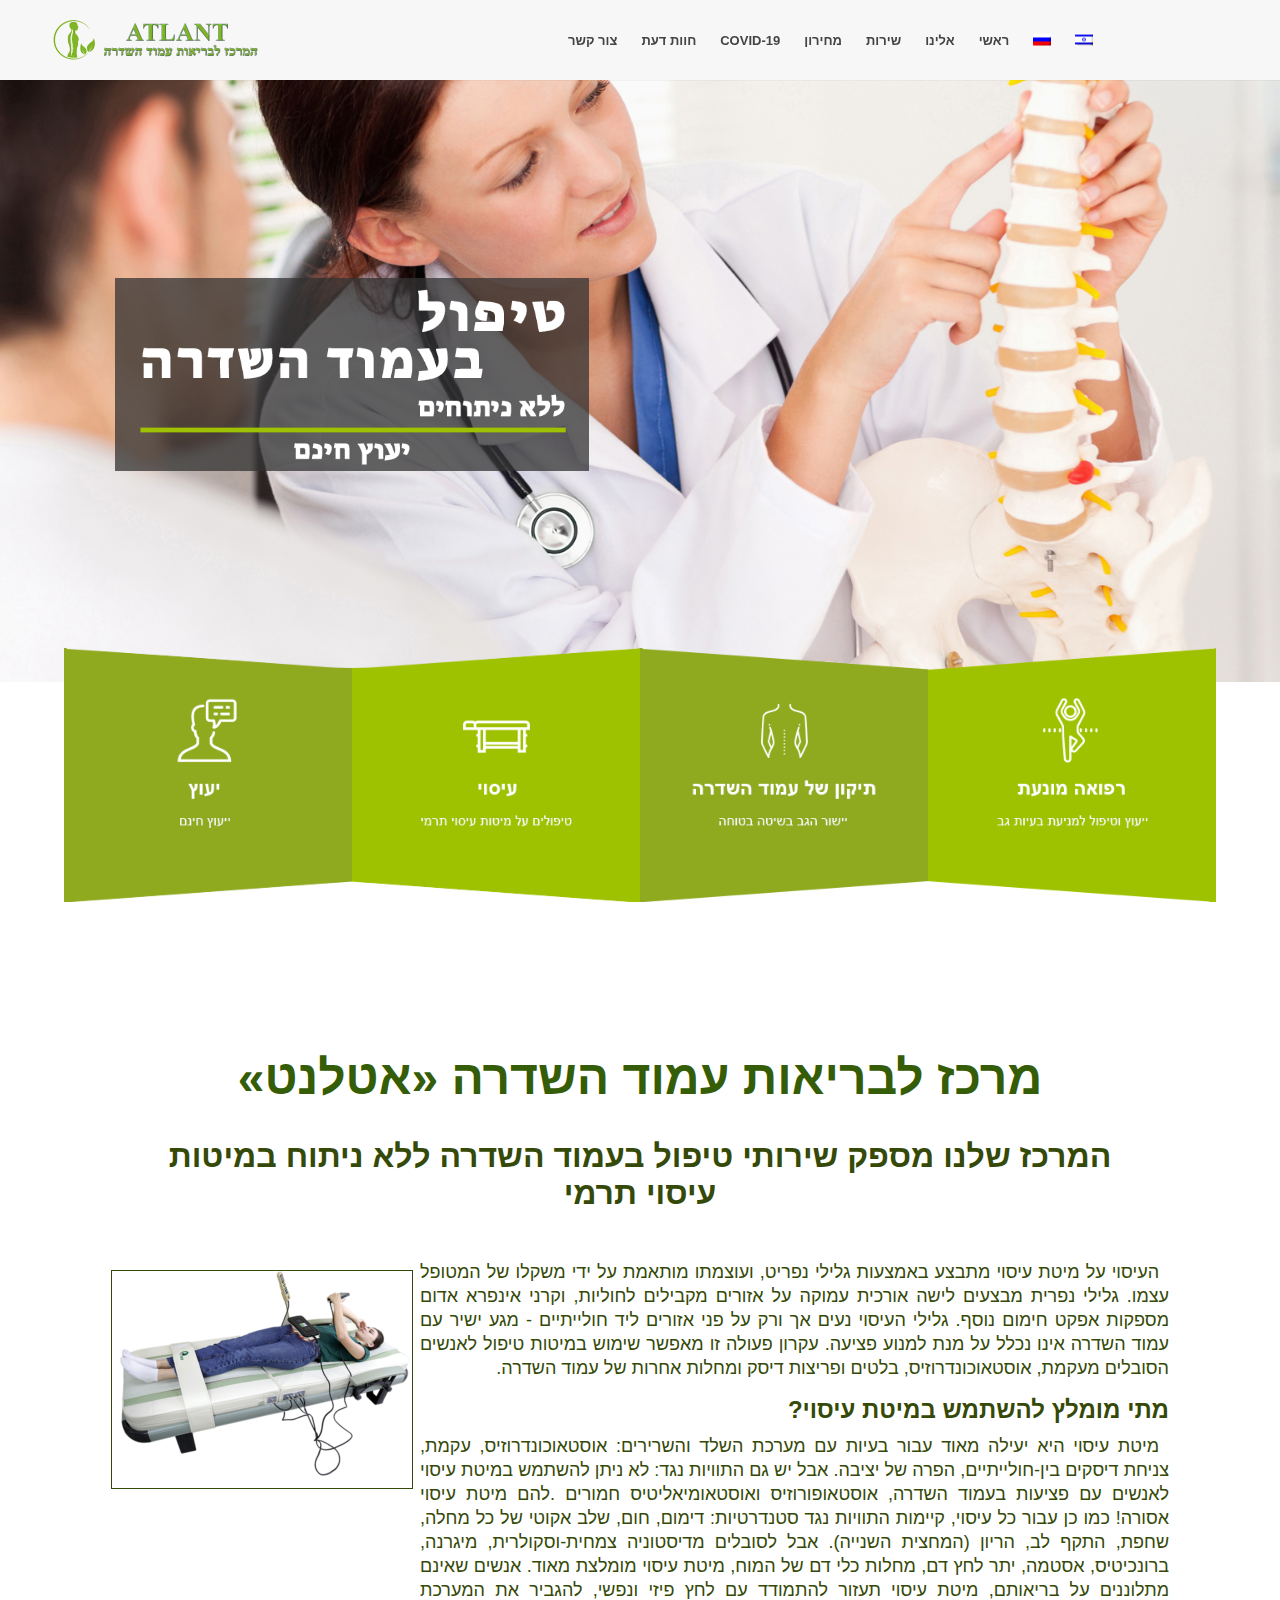
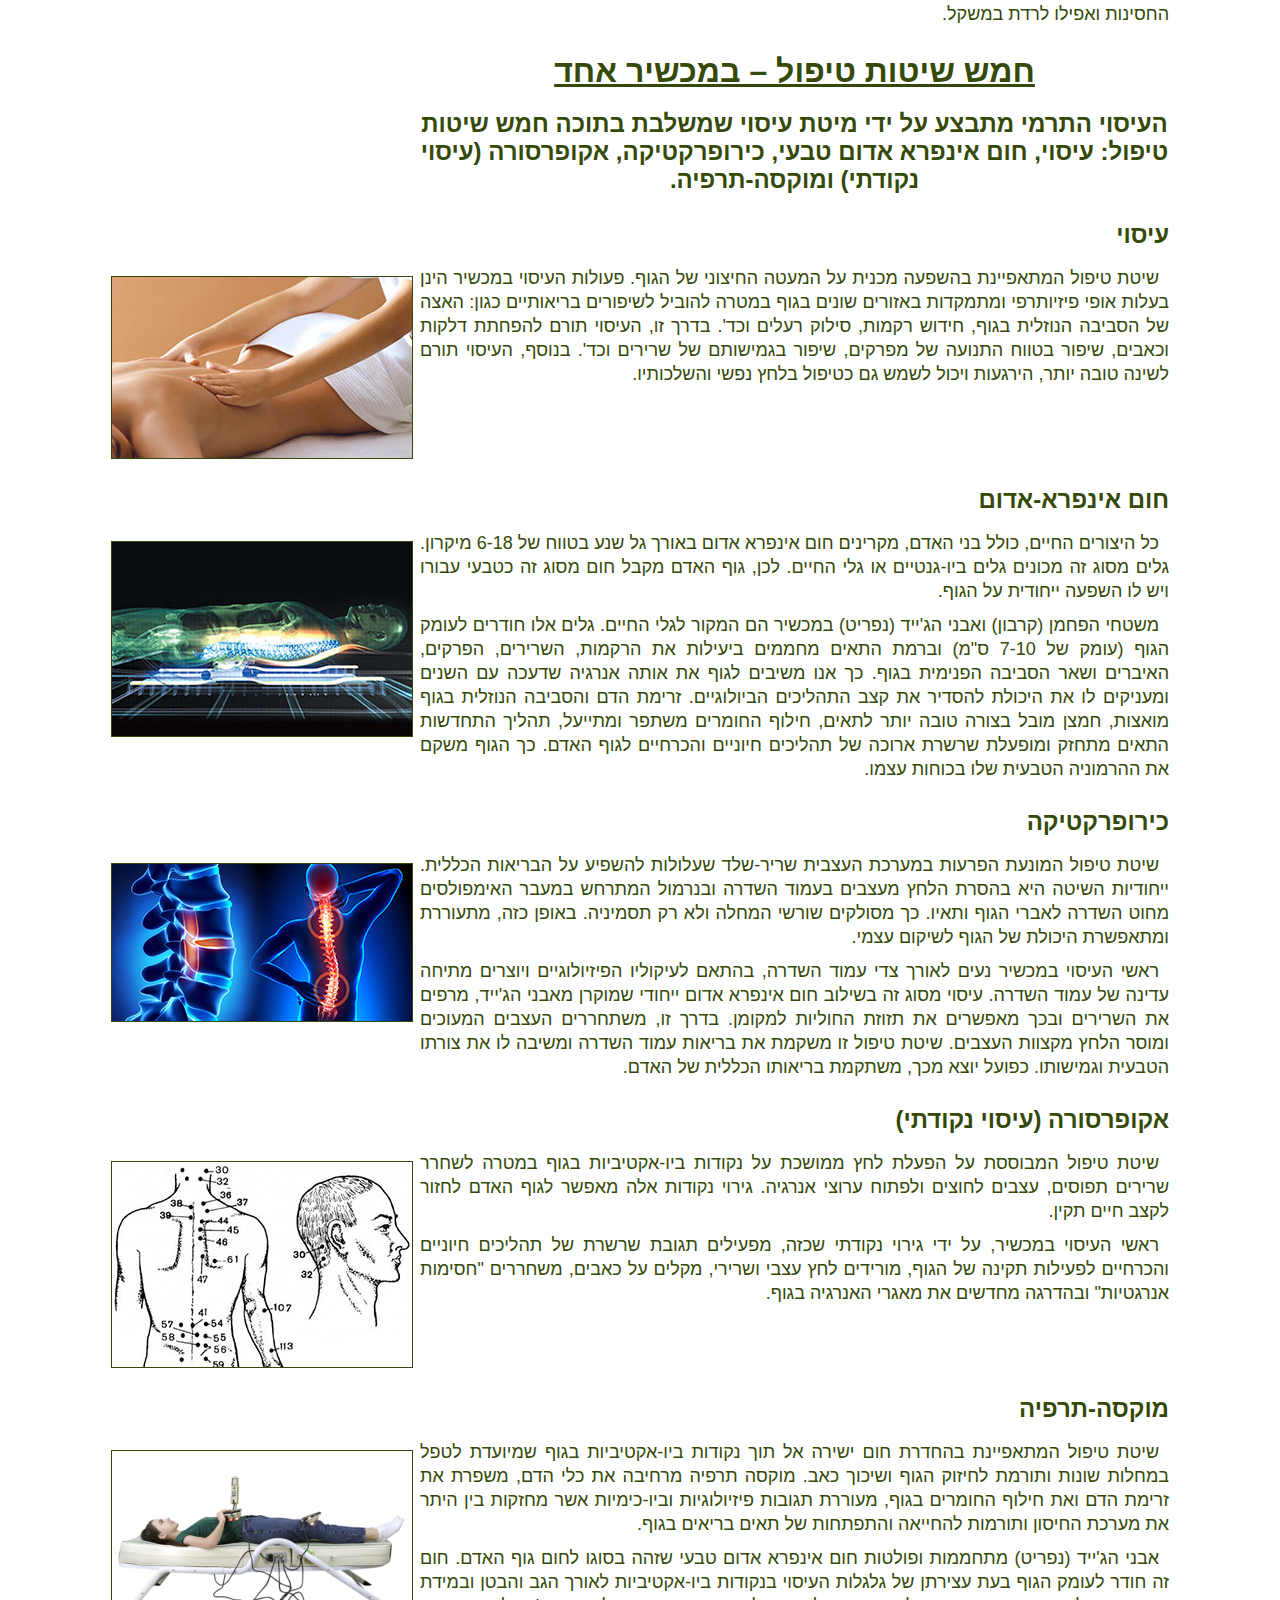
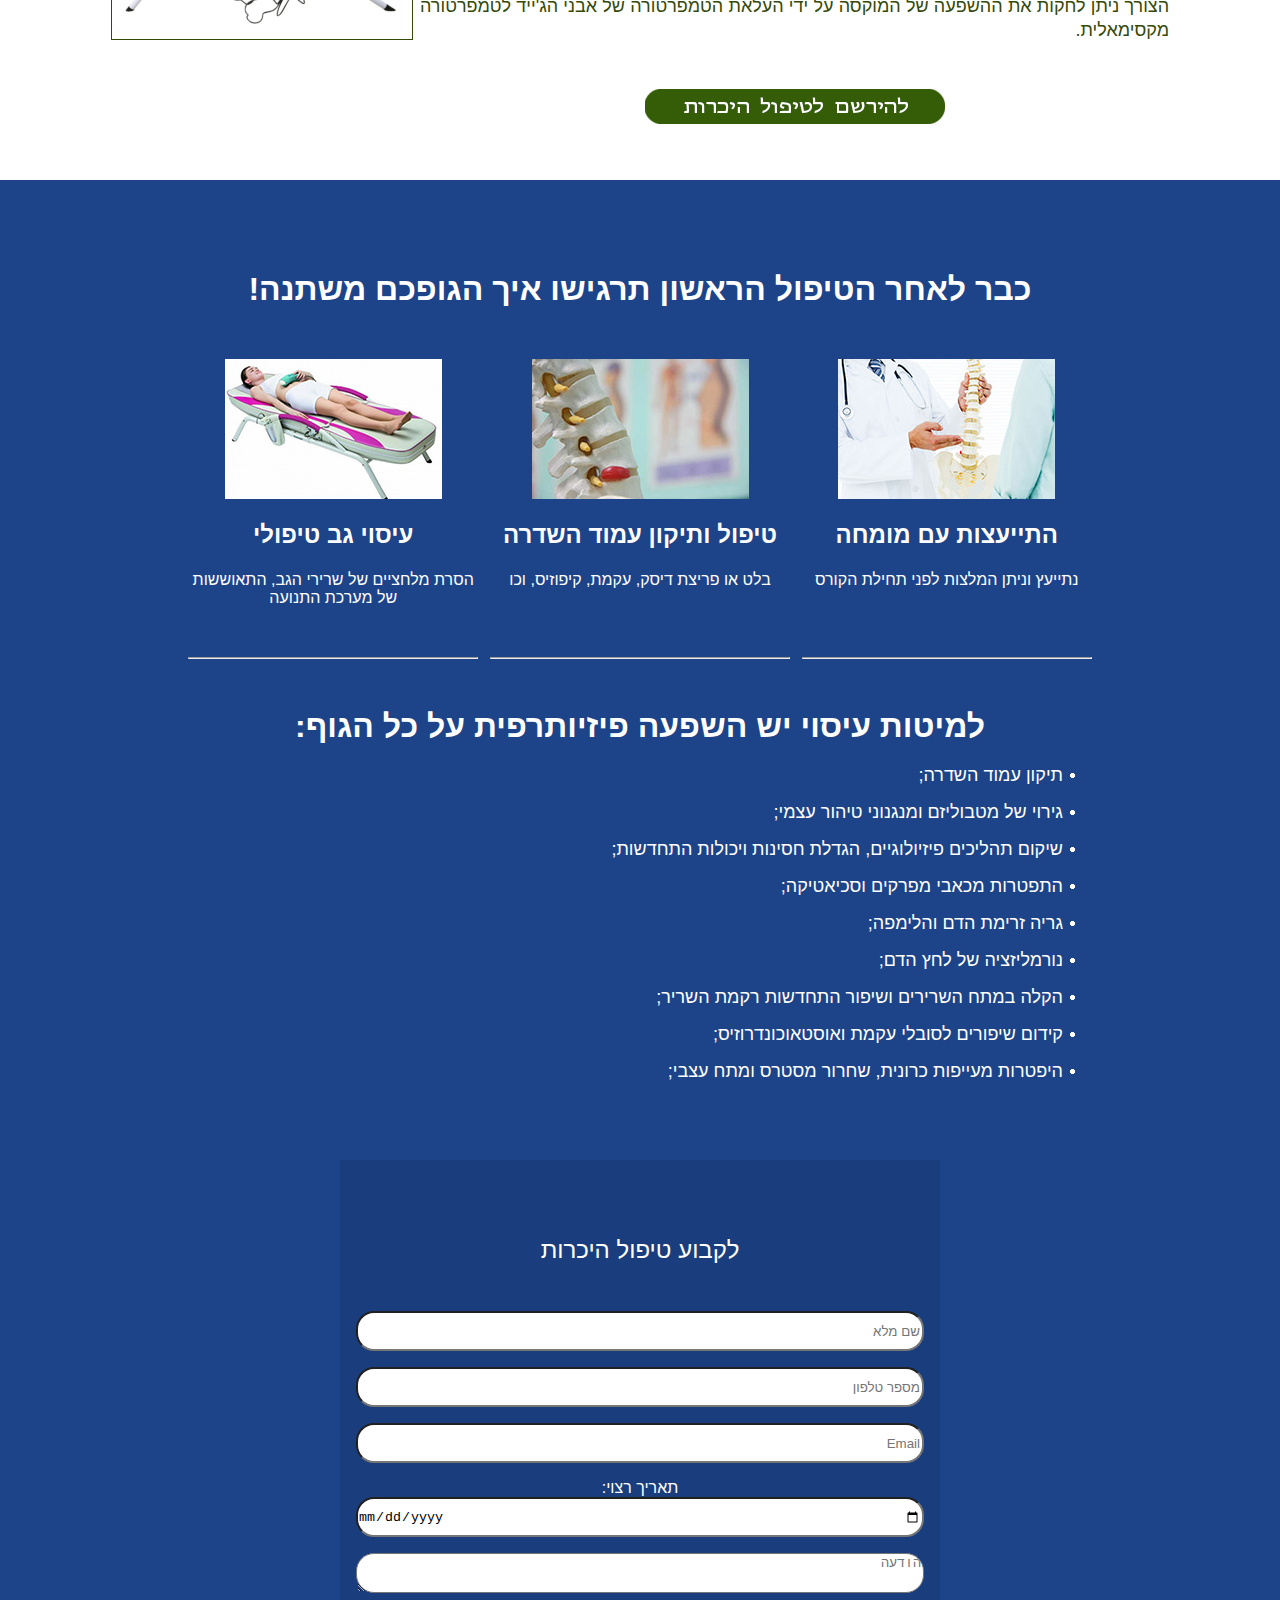
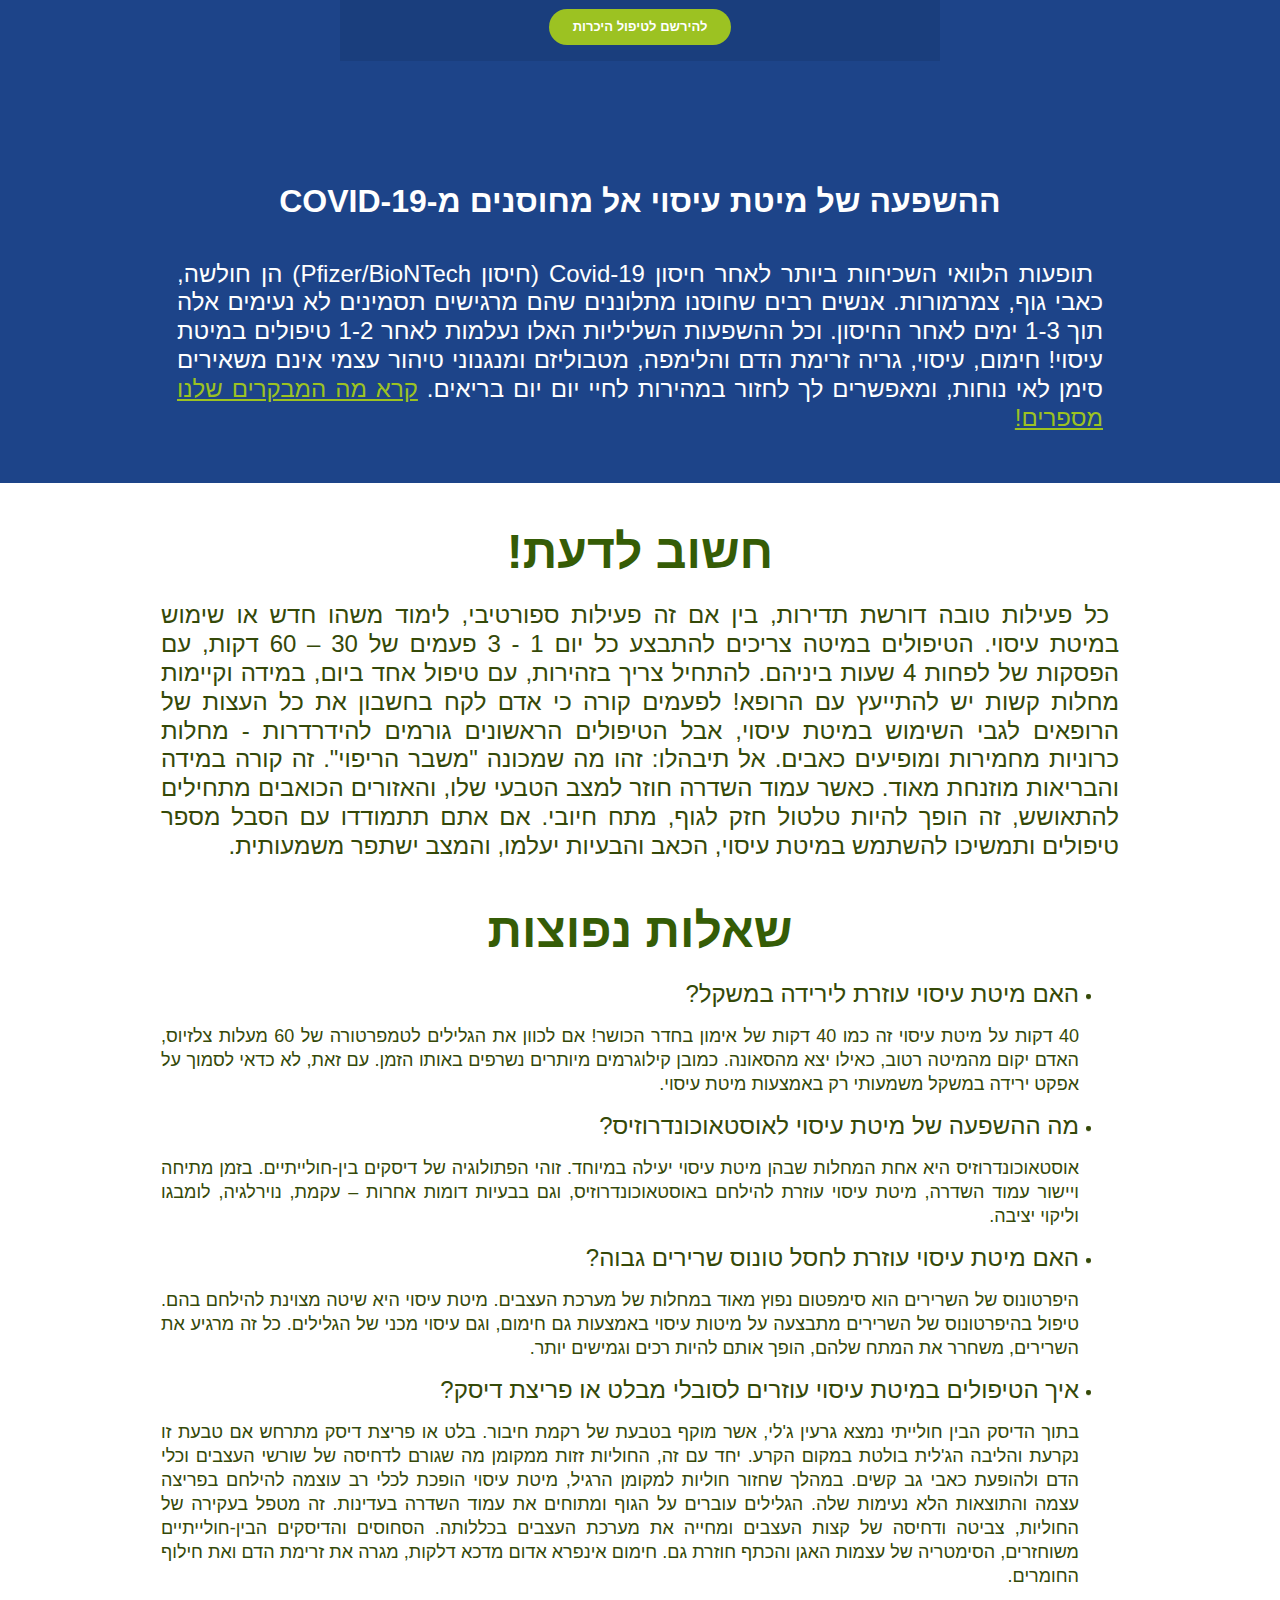
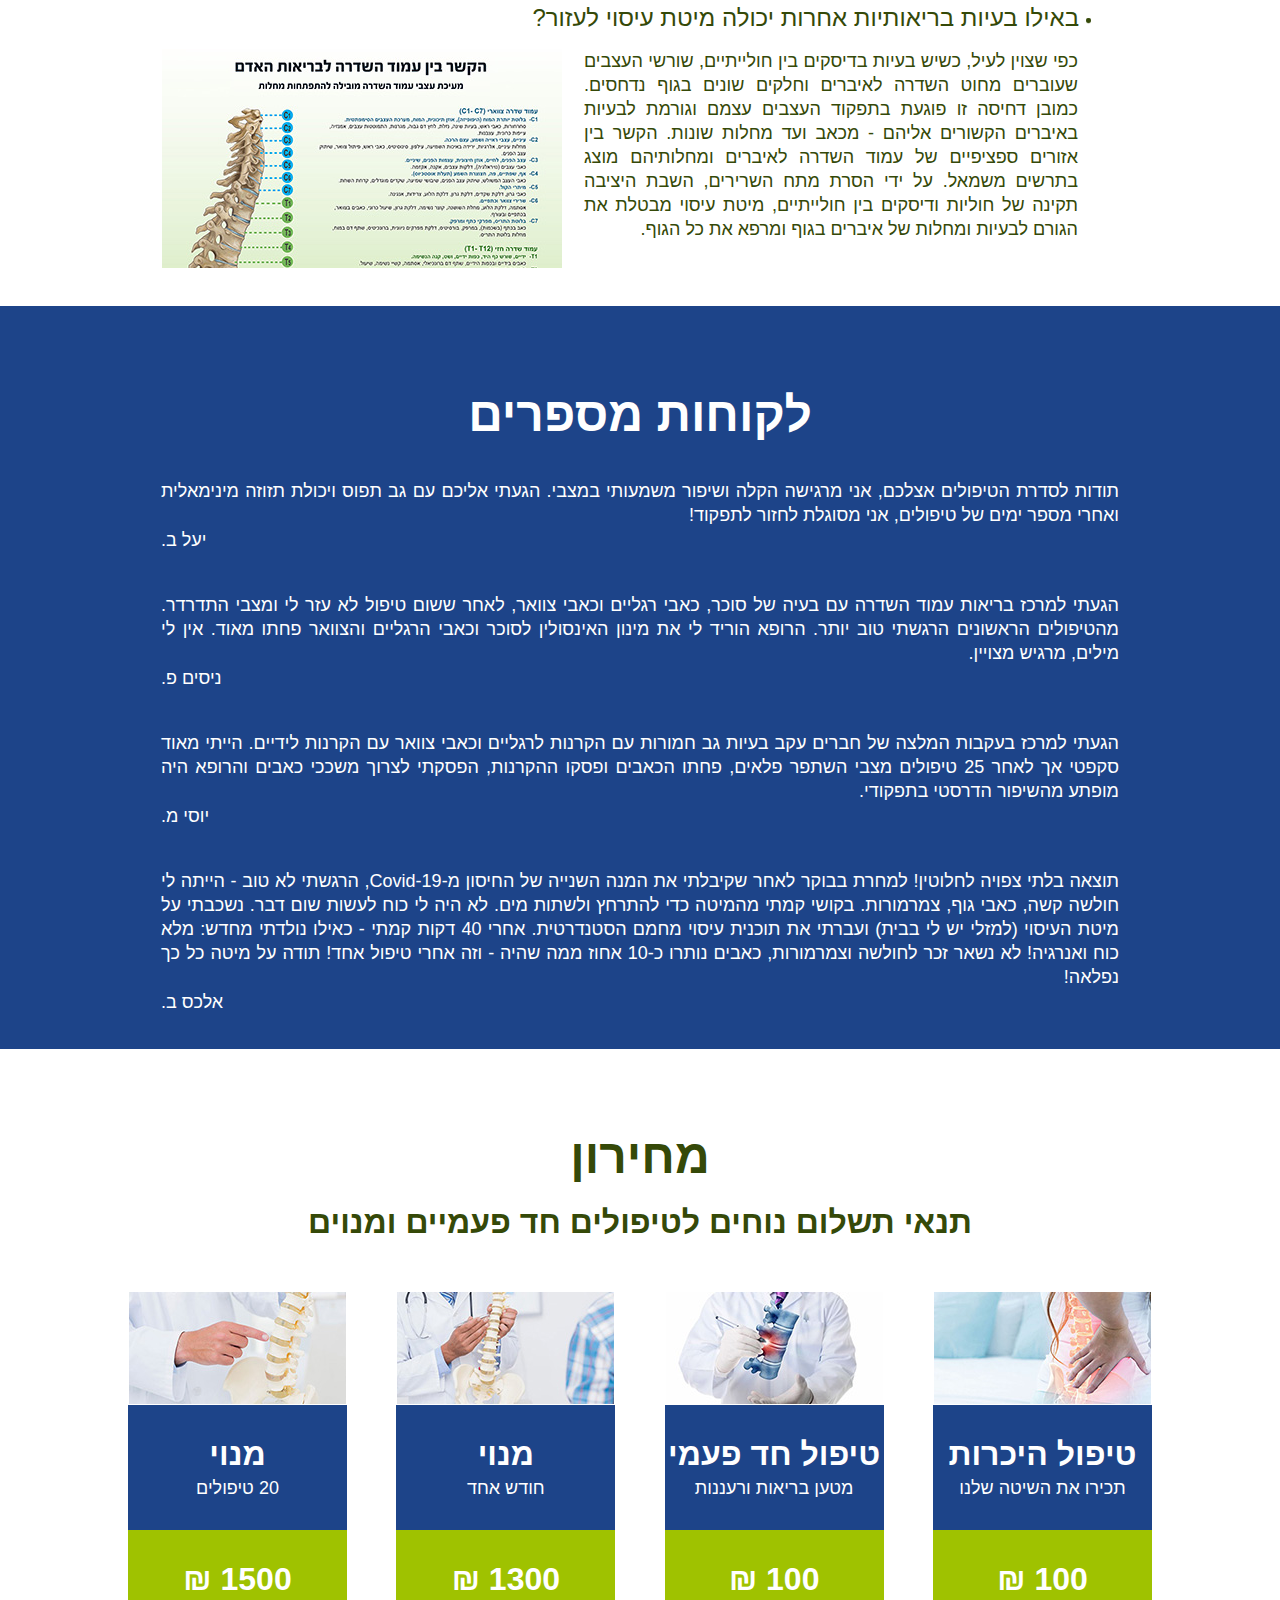
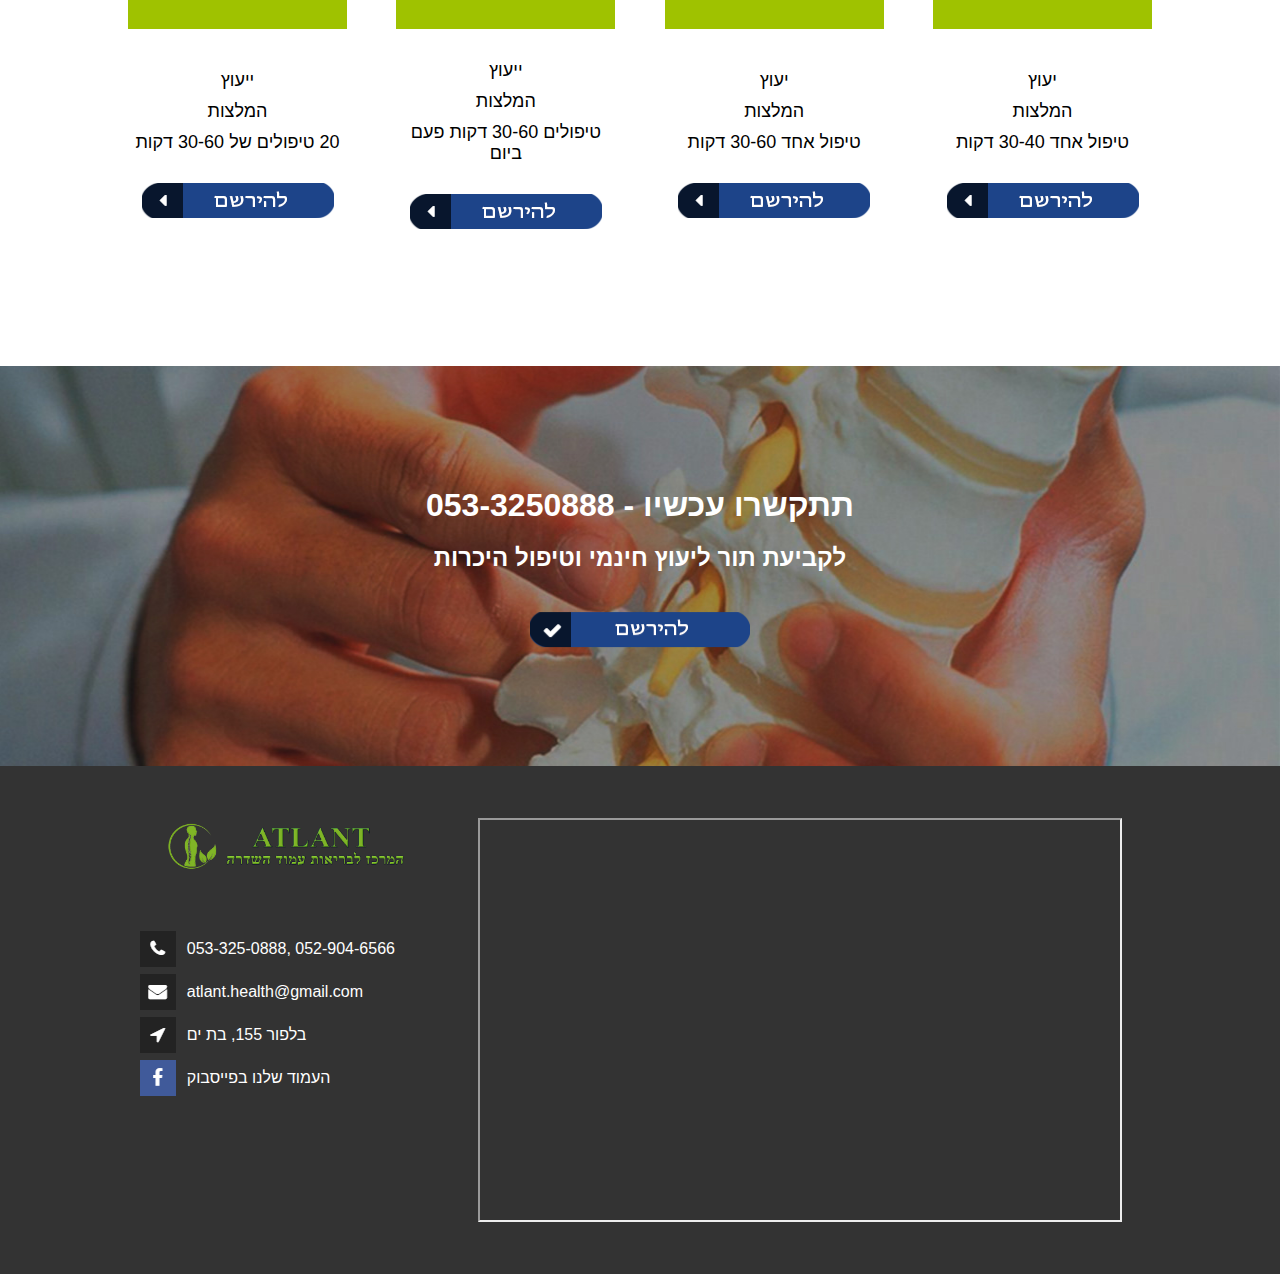
==== index.html @ a63d94ef "Add files via upload" ====
<html dir="rtl" lang="he">

<head>
  <meta http-equiv="Content-Language" content="he-HE">
  <meta http-equiv="Content-Type" content="text/html; charset=UTF-8">
  <meta http-equiv="Expires" content="Tue, 16 Mar 2021 01:00:00 GMT">
  <meta name="keywords"
    content="Atlant, spine, health, center, massage, therapy, treatment, thermal, massage bed, Vital Rays, Ceragem, Nuga Best, Israel, Атлант, здоровье, позвоночник, лечение, терапия, массаж, массажная, кровать, массажно-терапевтическая, термо-массажная, Витал Рейз, Нуга Бест, Серагем, Израиль">
  <meta name="description"
    content="מרכז לבריאות עמוד השדרה אטלנט. Atlant spine health center. About us, services, prices, contacts.">
  <meta name="autor" content="Atlant">
  <meta name="design" content="Atlant">
  <meta name="copyright" content="Atlant">
  <title>אטלנט - מרכז לבריאות עמוד השדרה</title>


  <link rel="stylesheet" id="plethora-dynamic-style-css" href="files/style.my_new.css" type="text/css" media="all">
  <link rel="preconnect" href="https://fonts.gstatic.com">
  <link href="https://fonts.googleapis.com/css2?family=Assistant:wght@400;600;700&display=swap" rel="stylesheet">

  <style>
    /* @media (min-width: 1460px) {
      .container {
        width: 1380px;
      }
    } */

    .head_panel .hgroup .title h1,
    article.post .post_title,
    .widget h4,
    .section_header.fancy h1,
    .section_header.fancy h2,
    .section_header.fancy h3,
    .section_header.fancy h4,
    .section_header.fancy h5,
    .section_header.fancy h6 {
      font-weight: inherit;
    }

    .btn {
      border-radius: 30px;
    }

    .btn.with-icon i {
      border-radius: 0 30px 30px 0;
      width: auto;
      padding: 0 10px;
    }

    .btn.with-icon.icon-left i {
      border-radius: 30px 0 0 30px;
      padding: 0 8px 0 13px;
    }

    .teaser_box .with_button a.btn {
      border-radius: 3px 3px 0 0;
    }

    .widget h4 {
      text-transform: none;
    }

    .wpcf7-form-control,
    .wpcf7-form-control.wpcf7-date,
    .form-control {
      border-radius: 18px;
      margin-bottom: 16px;
    }
  </style>


  <style>
    .base_img {
      position: relative;
      top: 0;
      left: 0;
    }

    .over_img {
      position: absolute;
      top: 33%;
      left: 9%;
      width: 37%;
    }

    .over_img_more {
      position: absolute;
      top: 750px;
      left: 200px;
    }

    .over_txt {
      position: absolute;
      top: 50%;
      left: 50%;
      width: 90%;
      transform: translate(-50%, -50%);
    }

    ul.a {
      list-style-image: url('images/circle_5v.png');
    }

    ul.b {
      list-style-image: url('images/circle_5g.png');
    }

    div.sc {
      overflow-x: scroll;
    }

    .knopkaform {
      text-align: center;
    }

    .form-control {
      width: 100%;
      height: 40px;
    }

    body {
      font-family: 'Assistant:wght@400', sans-serif;
      font-weight: regular;
    }

    h1 {
      font-family: 'Assistant:wght@700', sans-serif;
      font-weight: bold;
    }

    h2 {
      font-family: 'Assistant:wght@600', sans-serif;

    }

    h3 {
      font-family: 'Assistant:wght@600', sans-serif;

    }

    .col-sm-12 {
      float: left
    }

    .col-sm-12 {
      width: 100%
    }

    .wpcf7-form-control-wrap {
      position: relative;
    }
  </style>

</head>


<body
  class="home page-template-default page page-id-107 tribe-js wpb-js-composer js-comp-ver-6.4.1 vc_responsive sticky_header"
  style="margin-top: 80px;">

  <div class="overflow_wrapper sc">

    <div class="header" dir="ltr">
      <div class="mainbar  color">
        <div class="container">
          <div class="logo">
            <a href="http://www.atlant-health.co.il/" class="brand"><img src="images/logo_site_green_100h.png"
                alt="Atlant Health logo"></a>
          </div>
          <div class="menu_container"><span class="close_menu">×</span>
            <ul id="menu-one-pager-menu" class="main_menu hover_menu">
              <li id="menu-item-581" class="menu-item menu-item-type-custom menu-item-object-custom menu-item-581"><a
                  title="Contacts" href="#contacts">צור קשר </a></li>
              <li id="menu-item-580" class="menu-item menu-item-type-custom menu-item-object-custom menu-item-580"><a
                  title="Reviews" href="#reviews">חוות דעת</a></li>
              <li id="menu-item-580" class="menu-item menu-item-type-custom menu-item-object-custom menu-item-580"><a
                  title="Covid19" href="#covid19">Covid-19</a></li>
              <li id="menu-item-580" class="menu-item menu-item-type-custom menu-item-object-custom menu-item-580"><a
                  title="Prices" href="#prices">מחירון</a></li>
              <li id="menu-item-579" class="menu-item menu-item-type-custom menu-item-object-custom menu-item-579"><a
                  title="Service" href="#service">שירות</a></li>
              <li id="menu-item-578" class="menu-item menu-item-type-custom menu-item-object-custom menu-item-578"><a
                  title="About us" href="#about">אלינו</a></li>
              <li id="menu-item-662"><a title="Главная" href="#head_page">ראשי</a></li>
              <li id="menu-item-wpml-ls-10-ru"
                class="menu-item wpml-ls-slot-10 wpml-ls-item wpml-ls-item-ru wpml-ls-current-language wpml-ls-menu-item wpml-ls-last-item menu-item-type-wpml_ls_menu_item menu-item-object-wpml_ls_menu_item menu-item-has-children menu-item-wpml-ls-10-ru">
                <a href="http://www.atlant-health.co.il/index_ru.html"><img src="images/ru.png" alt="Русский"></a></li>
              <li id="menu-item-wpml-ls-10-ru"
                class="menu-item wpml-ls-slot-10 wpml-ls-item wpml-ls-item-ru wpml-ls-current-language wpml-ls-menu-item wpml-ls-last-item menu-item-type-wpml_ls_menu_item menu-item-object-wpml_ls_menu_item menu-item-has-children menu-item-wpml-ls-10-ru">
                <a href="http://www.atlant-health.co.il/index.html"><img src="images/he.png" alt="Hebrew"></a></li>
            </ul>
          </div>
        </div>
      </div>
    </div> <!-- header end -->


    <a name="head_page"></a>

    <div style="position: relative; left: 0; top: 0;">

      <img src="images/image_1c.jpg" class="base_img" style="width: 100%;" alt="Doctor with spine model">
      <img src="images/treatment_h.png" class="over_img" alt="Atlant spine health center header">

    </div>

    <div style="position: relative; left: 0; top: -50;">
      <p align="center">
        <img src="images/kinds_of_treatment_h.png" class="base_img" style="width: 90%;"
          alt="Atlant spine health center kinds of treatment">
      </p>
    </div>



    <!-- grey part, about -->
    <a name="about"></a>


    <div align="center">

      <table border="0" cellspacing="1" width="80%">
        <tr>
          <td width="100%">
            <h1 align="center" style="margin-top: 80; margin-bottom: 20" dir="ltr">
              <font size="7" color="#355c06">«מרכז לבריאות עמוד השדרה «אטלנט</font>
            </h1>
          </td>
        </tr>
        <tr>
          <td width="100%">
            <h2 align="center" style="margin-top: 10; margin-bottom: 40">
              <font size="6" color="#354908">המרכז שלנו מספק שירותי טיפול בעמוד השדרה ללא ניתוח במיטות עיסוי תרמי</font>
            </h2>
          </td>
        </tr>
      </table>



      <table border="0" cellspacing="5" width="100%">
        <tr>
          <td width="8%"></td>
          <td width="60%" valign="top">
            <p align="justify" style="line-height: 150%; text-indent: 10">
              <font size="4" color="#354908">העיסוי על מיטת עיסוי מתבצע באמצעות גלילי נפריט, ועוצמתו מותאמת על ידי משקלו
                של המטופל עצמו. גלילי נפרית מבצעים לישה אורכית עמוקה על אזורים מקבילים לחוליות, וקרני אינפרא אדום מספקות
                אפקט חימום נוסף. גלילי העיסוי נעים אך ורק על פני אזורים ליד חולייתיים - מגע ישיר עם עמוד השדרה אינו נכלל
                על מנת למנוע פציעה. עקרון פעולה זו מאפשר שימוש במיטות טיפול לאנשים הסובלים מעקמת, אוסטאוכונדרוזיס, בלטים
                ופריצות דיסק ומחלות אחרות של עמוד השדרה.</font>
            </p>

            <h3 align="right" style="margin-top: 5; margin-bottom: 0; line-height: 150%"><b>
                <font size="5" color="#354908">מתי מומלץ להשתמש במיטת עיסוי?</font>
              </b></h3>

            <p align="justify" style="margin-top: 10; margin-bottom: 0; line-height: 150%; text-indent: 10">
              <font size="4" color="#354908">מיטת עיסוי היא יעילה מאוד עבור בעיות עם מערכת השלד והשרירים:
                אוסטאוכונדרוזיס, עקמת, צניחת דיסקים בין-חולייתיים, הפרה של יציבה. אבל יש גם התוויות נגד: לא ניתן להשתמש
                במיטת עיסוי לאנשים עם פציעות בעמוד השדרה, אוסטאופורוזיס ואוסטאומיאליטיס חמורים .להם מיטת עיסוי אסורה!
                כמו כן עבור כל עיסוי, קיימות התוויות נגד סטנדרטיות: דימום, חום, שלב אקוטי של כל מחלה, שחפת, התקף לב,
                הריון (המחצית השנייה). אבל לסובלים מדיסטוניה צמחית-וסקולרית, מיגרנה, ברונכיטיס, אסטמה, יתר לחץ דם, מחלות
                כלי דם של המוח, מיטת עיסוי מומלצת מאוד. אנשים שאינם מתלוננים על בריאותם, מיטת עיסוי תעזור להתמודד עם לחץ
                פיזי ונפשי, להגביר את המערכת החסינות ואפילו לרדת במשקל.</font>
            </p>

          </td>
          <td width="24%" valign="top" align="center"><img style="border:1px solid #354908; margin-top: 10;"
              src="images/krovat-delyuks1-300x217.png" alt="Atlant thermal massage bed in use"></td>
          <td width="8%"></td>
        </tr>
        <tr>
          <td width="8%"></td>
          <td width="60%" valign="top">
            <h2 align="center" style="margin-top: 20; margin-bottom: 0">
              <font size="6" color="#354908"><u>חמש שיטות טיפול – במכשיר אחד</u></font>
            </h2>
            <h3 align="center" style="margin-top: 20; margin-bottom: 0">
              <font size="5" color="#354908">העיסוי התרמי מתבצע על ידי מיטת עיסוי שמשלבת בתוכה חמש שיטות טיפול: עיסוי,
                חום אינפרא אדום טבעי, כירופרקטיקה, אקופרסורה (עיסוי נקודתי) ומוקסה-תרפיה.</font>
            </h3>

          </td>
          <td width="24%" valign="middle" align="center"><img border="0" src=""></td>
          <td width="8%"></td>
        </tr>

        <tr>
          <td width="8%"></td>
          <td width="60%" valign="top">
            <h3 align="right" style="margin-top: 20; margin-bottom: 0">
              <font size="5" color="#354908">עיסוי</font>
            </h3>
          </td>
          <td width="24%"></td>
          <td width="8%"></td>
        </tr>
        <tr>
          <td width="8%"></td>
          <td width="60%" valign="top">
            <p align="justify" style="margin-top: 10; margin-bottom: 0; line-height: 150%; text-indent: 10">
              <font size="4" color="#354908">שיטת טיפול המתאפיינת בהשפעה מכנית על המעטה החיצוני של הגוף. פעולות העיסוי
                במכשיר הינן בעלות אופי פיזיותרפי ומתמקדות באזורים שונים בגוף במטרה להוביל לשיפורים בריאותיים כגון: האצה
                של הסביבה הנוזלית בגוף, חידוש רקמות, סילוק רעלים וכד'. בדרך זו, העיסוי תורם להפחתת דלקות וכאבים, שיפור
                בטווח התנועה של מפרקים, שיפור בגמישותם של שרירים וכד'. בנוסף, העיסוי תורם לשינה טובה יותר, הירגעות ויכול
                לשמש גם כטיפול בלחץ נפשי והשלכותיו.</font>
            </p>
          </td>
          <td width="24%" valign="top" align="center"><img style="border:1px solid #354908; margin-top: 20;"
              src="images/masage.jpg" alt="masage effect"></td>
          <td width="8%"></td>
        </tr>

        <tr>
          <td width="8%"></td>
          <td width="60%" valign="top">
            <h3 align="right" style="margin-top: 20; margin-bottom: 0">
              <font size="5" color="#354908">חום אינפרא-אדום</font>
            </h3>
          </td>
          <td width="24%"></td>
          <td width="8%"></td>
        </tr>
        <tr>
          <td width="8%"></td>
          <td width="60%" valign="top">
            <p align="justify" style="margin-top: 10; margin-bottom: 0; line-height: 150%; text-indent: 10">
              <font size="4" color="#354908">כל היצורים החיים, כולל בני האדם, מקרינים חום אינפרא אדום באורך גל שנע בטווח
                של 6-18 מיקרון. גלים מסוג זה מכונים גלים ביו-גנטיים או גלי החיים. לכן, גוף האדם מקבל חום מסוג זה כטבעי
                עבורו ויש לו השפעה ייחודית על הגוף.</font>
            </p>
            <p align="justify" style="margin-top: 10; margin-bottom: 0; line-height: 150%; text-indent: 10">
              <font size="4" color="#354908">משטחי הפחמן (קרבון) ואבני הג'ייד (נפריט) במכשיר הם המקור לגלי החיים. גלים
                אלו חודרים לעומק הגוף (עומק של 7-10 ס"מ) וברמת התאים מחממים ביעילות את הרקמות, השרירים, הפרקים, האיברים
                ושאר הסביבה הפנימית בגוף. כך אנו משיבים לגוף את אותה אנרגיה שדעכה עם השנים ומעניקים לו את היכולת להסדיר
                את קצב התהליכים הביולוגיים. זרימת הדם והסביבה הנוזלית בגוף מואצות, חמצן מובל בצורה טובה יותר לתאים,
                חילוף החומרים משתפר ומתייעל, תהליך התחדשות התאים מתחזק ומופעלת שרשרת ארוכה של תהליכים חיוניים והכרחיים
                לגוף האדם. כך הגוף משקם את ההרמוניה הטבעית שלו בכוחות עצמו.
              </font>
            </p>
          </td>
          <td width="24%" valign="top" align="center"><img style="border:1px solid #354908; margin-top: 20;"
              src="images/krovat-3.jpg" alt="warming effect"></td>
          <td width="8%"></td>
        </tr>


        <tr>
          <td width="8%"></td>
          <td width="60%" valign="top">
            <h3 align="right" style="margin-top: 20; margin-bottom: 0">
              <font size="5" color="#354908">כירופרקטיקה</font>
            </h3>
          </td>
          <td width="24%"></td>
          <td width="8%"></td>
        </tr>
        <tr>
          <td width="8%"></td>
          <td width="60%" valign="top">
            <p align="justify" style="margin-top: 10; margin-bottom: 0; line-height: 150%; text-indent: 10">
              <font size="4" color="#354908">שיטת טיפול המונעת הפרעות במערכת העצבית שריר-שלד שעלולות להשפיע על הבריאות
                הכללית. ייחודיות השיטה היא בהסרת הלחץ מעצבים בעמוד השדרה ובנרמול המתרחש במעבר האימפולסים מחוט השדרה
                לאברי הגוף ותאיו. כך מסולקים שורשי המחלה ולא רק תסמיניה. באופן כזה, מתעוררת ומתאפשרת היכולת של הגוף
                לשיקום עצמי.</font>
            </p>
            <p align="justify" style="margin-top: 10; margin-bottom: 0; line-height: 150%; text-indent: 10">
              <font size="4" color="#354908">ראשי העיסוי במכשיר נעים לאורך צדי עמוד השדרה, בהתאם לעיקוליו הפיזיולוגיים
                ויוצרים מתיחה עדינה של עמוד השדרה. עיסוי מסוג זה בשילוב חום אינפרא אדום ייחודי שמוקרן מאבני הג'ייד,
                מרפים את השרירים ובכך מאפשרים את תזוזת החוליות למקומן. בדרך זו, משתחררים העצבים המעוכים ומוסר הלחץ
                מקצוות העצבים. שיטת טיפול זו משקמת את בריאות עמוד השדרה ומשיבה לו את צורתו הטבעית וגמישותו. כפועל יוצא
                מכך, משתקמת בריאותו הכללית של האדם.</font>
            </p>
          </td>
          <td width="24%" valign="top" align="center"><img style="border:1px solid #354908; margin-top: 20;"
              src="images/spine.jpg" alt="spine treatment"></td>
          <td width="8%"></td>
        </tr>

        <tr>
          <td width="8%"></td>
          <td width="60%" valign="top">
            <h3 align="right" style="margin-top: 20; margin-bottom: 0">
              <font size="5" color="#354908">אקופרסורה (עיסוי נקודתי)</font>
            </h3>
          </td>
          <td width="24%"></td>
          <td width="8%"></td>
        </tr>
        <tr>
          <td width="8%"></td>
          <td width="60%" valign="top">
            <p align="justify" style="margin-top: 10; margin-bottom: 0; line-height: 150%; text-indent: 10">
              <font size="4" color="#354908">שיטת טיפול המבוססת על הפעלת לחץ ממושכת על נקודות ביו-אקטיביות בגוף במטרה
                לשחרר שרירים תפוסים, עצבים לחוצים ולפתוח ערוצי אנרגיה. גירוי נקודות אלה מאפשר לגוף האדם לחזור לקצב חיים
                תקין.</font>
            </p>
            <p align="justify" style="margin-top: 10; margin-bottom: 0; line-height: 150%; text-indent: 10">
              <font size="4" color="#354908">ראשי העיסוי במכשיר, על ידי גירוי נקודתי שכזה, מפעילים תגובת שרשרת של
                תהליכים חיוניים והכרחיים לפעילות תקינה של הגוף, מורידים לחץ עצבי ושרירי, מקלים על כאבים, משחררים "חסימות
                אנרגטיות" ובהדרגה מחדשים את מאגרי האנרגיה בגוף.</font>
            </p>
          </td>
          <td width="24%" valign="top" align="center"><img style="border:1px solid #354908; margin-top: 20;"
              src="images/acupressura.jpg" alt="acupressure effect"></td>
          <td width="8%"></td>
        </tr>

        <tr>
          <td width="8%"></td>
          <td width="60%" valign="top">
            <h3 align="right" style="margin-top: 20; margin-bottom: 0">
              <font size="5" color="#354908">מוקסה-תרפיה</font>
            </h3>
          </td>
          <td width="24%"></td>
          <td width="8%"></td>
        </tr>
        <tr>
          <td width="8%"></td>
          <td width="60%" valign="top">
            <p align="justify" style="margin-top: 10; margin-bottom: 0; line-height: 150%; text-indent: 10">
              <font size="4" color="#354908">שיטת טיפול המתאפיינת בהחדרת חום ישירה אל תוך נקודות ביו-אקטיביות בגוף
                שמיועדת לטפל במחלות שונות ותורמת לחיזוק הגוף ושיכוך כאב. מוקסה תרפיה מרחיבה את כלי הדם, משפרת את זרימת
                הדם ואת חילוף החומרים בגוף, מעוררת תגובות פיזיולוגיות וביו-כימיות אשר מחזקות בין היתר את מערכת החיסון
                ותורמות להחייאה והתפתחות של תאים בריאים בגוף.</font>
            </p>
            <p align="justify" style="margin-top: 10; margin-bottom: 0; line-height: 150%; text-indent: 10">
              <font size="4" color="#354908">אבני הג'ייד (נפריט) מתחממות ופולטות חום אינפרא אדום טבעי שזהה בסוגו לחום
                גוף האדם. חום זה חודר לעומק הגוף בעת עצירתן של גלגלות העיסוי בנקודות ביו-אקטיביות לאורך הגב והבטן ובמידת
                הצורך ניתן לחקות את ההשפעה של המוקסה על ידי העלאת הטמפרטורה של אבני הג'ייד לטמפרטורה מקסימאלית.</font>
            </p>
          </td>
          <td width="24%" valign="top" align="center"><img style="border:1px solid #354908; margin-top: 20;"
              src="images/krovat-klassik3-300x188.png" alt="thermal massage bed in use"></td>
          <td width="8%"></td>
        </tr>

        <tr>
          <td width="8%"></td>
          <td width="60%" valign="middle" align="center">
            <p style="margin-top: 40; margin-bottom: 50"><a href="#fill_form"><img border="0"
                  src="images/zayavka_btn3_h.png" alt="book a visit"></a></p>

          </td>
          <td width="24%"></td>
          <td width="8%"></td>
        </tr>

      </table>
    </div>

    <!-- blue part, service   src="images/service_1.jpg" width="310" height="200" -->
    <a name="service"></a>
    <div align="center">


      <table border="0" cellspacing="30" width="100%" bgcolor="#1d4489">
        <tr>
          <td width="10%"></td>
          <td width="80%" valign="top">
            <h2 align="center" style="margin-top: 60; margin-bottom: 40">
              <font size="6" color="#FFFFFF">כבר לאחר הטיפול הראשון תרגישו איך הגופכם משתנה!</font>
            </h2>

            <div align="center">
              <table border="0" cellspacing="10" width="100%">
                <tr>
                  <td width="33%" valign="middle" align="center"><img border="0" src="images/service_1.jpg" width="217"
                      height="140" alt="Atlant spine health center - consulting service"></td>
                  <td width="34%" valign="middle" align="center"><img border="0" src="images/service_2.jpg" width="217"
                      height="140" alt="Atlant spine health center - spine treatment service"></td>
                  <td width="33%" valign="middle" align="center"><img border="0" src="images/service_3.jpg" width="217"
                      height="140" alt="Atlant spine health center - massaging service"></td>
                </tr>
                <tr>
                  <td width="33%" valign="top" align="center">
                    <h3 style="margin-top: 10; margin-bottom: 5">
                      <font size="5" color="#FFFFFF">התייעצות עם מומחה</font>
                    </h3>
                  </td>
                  <td width="34%" valign="top" align="center">
                    <h3 style="margin-top: 10; margin-bottom: 5">
                      <font size="5" color="#FFFFFF">טיפול ותיקון עמוד השדרה</font>
                    </h3>
                  </td>
                  <td width="33%" valign="top" align="center">
                    <h3 style="margin-top: 10; margin-bottom: 5">
                      <font size="5" color="#FFFFFF">עיסוי גב טיפולי</font>
                    </h3>
                  </td>
                </tr>
                <tr>
                  <td width="33%" valign="top" align="center">
                    <p style="margin-top: 5; margin-bottom: 30">
                      <font size="3" color="#FFFFFF">נתייעץ וניתן המלצות לפני תחילת הקורס</font>
                    </p>
                  </td>
                  <td width="34%" valign="top" align="center">
                    <p style="margin-top: 5; margin-bottom: 30">
                      <font size="3" color="#FFFFFF">בלט או פריצת דיסק, עקמת, קיפוזיס, וכו</font>
                    </p>
                  </td>
                  <td width="33%" valign="top" align="center">
                    <p style="margin-top: 5; margin-bottom: 30">
                      <font size="3" color="#FFFFFF">הסרת מלחציים של שרירי הגב, התאוששות של מערכת התנועה</font>
                    </p>
                  </td>
                </tr>
                <tr>
                  <td width="33%" align="center">
                    <hr>
                  </td>
                  <td width="34%" align="center">
                    <hr>
                  </td>
                  <td width="33%" align="center">
                    <hr>
                  </td>
                </tr>
              </table>
            </div>

            <h2 align="center" style="margin-top: 30; margin-bottom: 20">
              <font size="6" color="#FFFFFF">למיטות עיסוי יש השפעה פיזיותרפית על כל הגוף:</font>
            </h2>

            <ul class="a">
              <li>
                <p align="right">
                  <font size="4" color="#FFFFFF">תיקון עמוד השדרה;</font>
              </li>
              <li>
                <p align="right">
                  <font size="4" color="#FFFFFF">גירוי של מטבוליזם ומנגנוני טיהור עצמי;</font>
              </li>
              <li>
                <p align="right">
                  <font size="4" color="#FFFFFF">שיקום תהליכים פיזיולוגיים, הגדלת חסינות ויכולות התחדשות;</font>
              </li>
              <li>
                <p align="right">
                  <font size="4" color="#FFFFFF">התפטרות מכאבי מפרקים וסכיאטיקה;</font>
              </li>
              <li>
                <p align="right">
                  <font size="4" color="#FFFFFF">גריה זרימת הדם והלימפה;</font>
              </li>
              <li>
                <p align="right">
                  <font size="4" color="#FFFFFF">נורמליזציה של לחץ הדם;</font>
              </li>
              <li>
                <p align="right">
                  <font size="4" color="#FFFFFF">הקלה במתח השרירים ושיפור התחדשות רקמת השריר;</font>
              </li>
              <li>
                <p align="right">
                  <font size="4" color="#FFFFFF">קידום שיפורים לסובלי עקמת ואוסטאוכונדרוזיס;</font>
              </li>
              <li>
                <p align="right">
                  <font size="4" color="#FFFFFF">היפטרות מעייפות כרונית, שחרור מסטרס ומתח עצבי;</font>
              </li>
            </ul>

            <p align="center"></p>

          </td>
          <td width="10%"></td>
        </tr>
      </table>


      <a name="fill_form"></a>

      <table border="0" cellspacing="30" width="100%" bgcolor="#1d4489">
        <tr>
          <td width="10%"></td>
          <td width="80%" valign="top">
            <div align="center">
              <table border="0" cellspacing="15" width="600" bgcolor="#1a3e7d">
                <tr>
                  <td width="100%">
                    <p align="center" style="margin-top: 60; margin-bottom: 30">
                      <font size="5" color="#FFFFFF">לקבוע טיפול היכרות</font>
                    </p>
                  </td>
                </tr>
                <tr>
                  <td width="80%">

                    <form id="SndMail" name="SndMail" action="php_files/sendmail_h.php" method="post">

                      <div class="row">
                        <div class="col-sm-12"><input id="your-name" type="text" name="your-name" value="" size="36"
                            class="form-control" placeholder="שם מלא" required /></div>
                        <div class="col-sm-12"><input id="your-telephone" type="text" name="telephone" value=""
                            size="36" class="form-control" placeholder="מספר טלפון" required /></div>
                        <div class="col-sm-12"><input id="your-email" type="email" name="email" value="" size="36"
                            class="form-control" placeholder="Email" required /></div>
                        <p align="center" style="margin-top: 0; margin-bottom: 0">
                          <font size="3" color="#FFFFFF">תאריך רצוי:</font>
                        </p>
                        <div class="col-sm-12"><input id="your-date" type="date" name="date" value="" size="30"
                            class="form-control" placeholder="תאריך רצוי" required /></div>
                        <div class="col-sm-12"><textarea id="your-message" name="message" cols="33" rows="6"
                            class="form-control" placeholder="הודעה"></textarea></div>
                        <div class="col-sm-12 knopkaform"><input type="submit" name="submit"
                            value="להירשם לטיפול היכרות" class="form-control-field wpcf7-submit btn btn-primary" />
                        </div>
                      </div>

                    </form>

                  </td>
                </tr>

              </table>
            </div>
          </td>
          <td width="10%"></td>
        </tr>
      </table>



      <a name="covid19"></a>

      <table border="0" cellspacing="30" width="100%" bgcolor="#1d4489">
        <tr>
          <td width="10%"></td>
          <td width="80%" valign="top">
            <h3 align="center" style="margin-top: 60; margin-bottom: 40">
              <font size="6" color="#FFFFFF">ההשפעה של מיטת עיסוי אל מחוסנים מ-COVID-19</font>
            </h3>

            <p align="justify" style="margin-top: 30; margin-bottom: 20; line-height: 180%; text-indent: 10">
              <font size="5" color="#FFFFFF">תופעות הלוואי השכיחות ביותר לאחר חיסון Covid-19 (חיסון Pfizer/BioNTech) הן
                חולשה, כאבי גוף, צמרמורות. אנשים רבים שחוסנו מתלוננים שהם מרגישים תסמינים לא נעימים אלה תוך 1-3 ימים
                לאחר החיסון. וכל ההשפעות השליליות האלו נעלמות לאחר 1-2 טיפולים במיטת עיסוי! חימום, עיסוי, גריה זרימת הדם
                והלימפה, מטבוליזם ומנגנוני טיהור עצמי אינם משאירים סימן לאי נוחות, ומאפשרים לך לחזור במהירות לחיי יום
                יום בריאים.
                <a href="#reviews">קרא מה המבקרים שלנו מספרים!</a>
              </font>
            </p>

            <p align="center"></p>

          <td width="10%"></td>
        </tr>


      </table>

    </div>



    <!--     green part: rules, reviews  was bgcolor="#264798", more old bgcolor="#9fc200 - light;  #527b13 - dark " -->
    <a name="important"></a>
    <div align="center">

      <table border="0" cellspacing="20" width="100%">
        <tr>
          <td width="10%"></td>
          <td width="80%">
            <h2 align="center" style="margin-top: 20; margin-bottom: 0">
              <font size="7" color="#355c06">חשוב לדעת!</font>
            </h2>
          </td>
          <td width="10%"></td>
        </tr>
        <tr>
          <td width="10%"></td>
          <td width="80%">
            <p align="justify" style="margin-top: 0; margin-bottom: 0; line-height: 180%; text-indent: 10">
              <font size="5" color="#354908">כל פעילות טובה דורשת תדירות, בין אם זה פעילות ספורטיבי, לימוד משהו חדש או
                שימוש במיטת עיסוי. הטיפולים במיטה צריכים להתבצע כל יום 1 - 3 פעמים של 30 – 60 דקות, עם הפסקות של לפחות 4
                שעות ביניהם. להתחיל צריך בזהירות, עם טיפול אחד ביום, במידה וקיימות מחלות קשות יש להתייעץ עם הרופא!
                לפעמים קורה כי אדם לקח בחשבון את כל העצות של הרופאים לגבי השימוש במיטת עיסוי, אבל הטיפולים הראשונים
                גורמים להידרדרות - מחלות כרוניות מחמירות ומופיעים כאבים. אל תיבהלו: זהו מה שמכונה "משבר הריפוי". זה קורה
                במידה והבריאות מוזנחת מאוד. כאשר עמוד השדרה חוזר למצב הטבעי שלו, והאזורים הכואבים מתחילים להתאושש, זה
                הופך להיות טלטול חזק לגוף, מתח חיובי. אם אתם תתמודדו עם הסבל מספר טיפולים ותמשיכו להשתמש במיטת עיסוי,
                הכאב והבעיות יעלמו, והמצב ישתפר משמעותית.</font>
            </p>
          </td>
          <td width="10%"></td>
        </tr>

        <tr>
          <td width="10%"></td>
          <td width="80%">
            <h2 align="center" style="margin-top: 20; margin-bottom: 0">
              <font size="7" color="#355c06">שאלות נפוצות</font>
            </h2>
          </td>
          <td width="10%"></td>
        </tr>
        <tr>
          <td width="10%"></td>
          <td width="80%">
            <ul class="b">
              <li>
                <p align="right">
                  <font size="5" color="#354908">האם מיטת עיסוי עוזרת לירידה במשקל?</font>
              </li>
              <p align="justify" style="margin-top: 0; margin-bottom: 0; line-height: 150%">
                <font size="4" color="#354908">40 דקות על מיטת עיסוי זה כמו 40 דקות של אימון בחדר הכושר! אם לכוון את
                  הגלילים לטמפרטורה של 60 מעלות צלזיוס, האדם יקום מהמיטה רטוב, כאילו יצא מהסאונה. כמובן קילוגרמים
                  מיותרים נשרפים באותו הזמן. עם זאת, לא כדאי לסמוך על אפקט ירידה במשקל משמעותי רק באמצעות מיטת עיסוי.
                </font>
              </p>

              <li>
                <p align="right">
                  <font size="5" color="#354908">מה ההשפעה של מיטת עיסוי לאוסטאוכונדרוזיס?</font>
              </li>
              <p align="justify" style="margin-top: 0; margin-bottom: 0; line-height: 150%">
                <font size="4" color="#354908">אוסטאוכונדרוזיס היא אחת המחלות שבהן מיטת עיסוי יעילה במיוחד. זוהי
                  הפתולוגיה של דיסקים בין-חולייתיים. בזמן מתיחה ויישור עמוד השדרה, מיטת עיסוי עוזרת להילחם
                  באוסטאוכונדרוזיס, וגם בבעיות דומות אחרות – עקמת, נוירלגיה, לומבגו וליקוי יציבה.</font>
              </p>

              <li>
                <p align="right">
                  <font size="5" color="#354908">האם מיטת עיסוי עוזרת לחסל טונוס שרירים גבוה?</font>
              </li>
              <p align="justify" style="margin-top: 0; margin-bottom: 0; line-height: 150%">
                <font size="4" color="#354908">היפרטונוס של השרירים הוא סימפטום נפוץ מאוד במחלות של מערכת העצבים. מיטת
                  עיסוי היא שיטה מצוינת להילחם בהם. טיפול בהיפרטונוס של השרירים מתבצעה על מיטות עיסוי באמצעות גם חימום,
                  וגם עיסוי מכני של הגלילים. כל זה מרגיע את השרירים, משחרר את המתח שלהם, הופך אותם להיות רכים וגמישים
                  יותר.</font>
              </p>

              <li>
                <p align="right">
                  <font size="5" color="#354908">איך הטיפולים במיטת עיסוי עוזרים לסובלי מבלט או פריצת דיסק?</font>
              </li>
              <p align="justify" style="margin-top: 0; margin-bottom: 0; line-height: 150%">
                <font size="4" color="#354908">בתוך הדיסק הבין חולייתי נמצא גרעין ג'לי, אשר מוקף בטבעת של רקמת חיבור.
                  בלט או פריצת דיסק מתרחש אם טבעת זו נקרעת והליבה הג'לית בולטת במקום הקרע. יחד עם זה, החוליות זזות
                  ממקומן מה שגורם לדחיסה של שורשי העצבים וכלי הדם ולהופעת כאבי גב קשים. במהלך שחזור חוליות למקומן הרגיל,
                  מיטת עיסוי הופכת לכלי רב עוצמה להילחם בפריצה עצמה והתוצאות הלא נעימות שלה. הגלילים עוברים על הגוף
                  ומתוחים את עמוד השדרה בעדינות. זה מטפל בעקירה של החוליות, צביטה ודחיסה של קצות העצבים ומחייה את מערכת
                  העצבים בכללותה. הסחוסים והדיסקים הבין-חולייתיים משוחזרים, הסימטריה של עצמות האגן והכתף חוזרת גם. חימום
                  אינפרא אדום מדכא דלקות, מגרה את זרימת הדם ואת חילוף החומרים.</font>
              </p>

              <li>
                <p align="right">
                  <font size="5" color="#354908">באילו בעיות בריאותיות אחרות יכולה מיטת עיסוי לעזור?</font>
              </li>
              <table border="0" cellspacing="0" width="100%">
                <tr>
                  <td width="70%" valign="top">
                    <p align="justify" style="margin-top: 0; margin-bottom: 0; line-height: 150%">
                      <font size="4" color="#354908">כפי שצוין לעיל, כשיש בעיות בדיסקים בין חולייתיים, שורשי העצבים
                        שעוברים מחוט השדרה לאיברים וחלקים שונים בגוף נדחסים. כמובן דחיסה זו פוגעת בתפקוד העצבים עצמם
                        וגורמת לבעיות באיברים הקשורים אליהם - מכאב ועד מחלות שונות. הקשר בין אזורים ספציפיים של עמוד
                        השדרה לאיברים ומחלותיהם מוצג בתרשים משמאל. על ידי הסרת מתח השרירים, השבת היציבה תקינה של חוליות
                        ודיסקים בין חולייתיים, מיטת עיסוי מבטלת את הגורם לבעיות ומחלות של איברים בגוף ומרפא את כל הגוף.
                      </font>
                    </p>

                  </td>
                  <td width="30%" valign="top" align="left">
                    <p align="left" style="margin-right: 20;"><a href="images/spine_he_1500.jpg"><img border="0"
                          src="images/spine_he_400c.jpg" hspace="0" width="400" height="219"
                          alt="Relation of the spine with organs and their diseases"></a></p>
                  </td>

                </tr>
              </table>

            </ul>

          </td>
          <td width="10%"></td>
        </tr>
      </table>
      <a name="reviews"></a>
      <table border="0" cellspacing="20" width="100%" bgcolor="#1d4489">
        <tr>
          <td width="10%"></td>
          <td width="80%">
            <h2 align="center" style="margin-top: 60; margin-bottom: 10">
              <font size="7" color="#FFFFFF">לקוחות מספרים</font>
            </h2>
          </td>
          <td width="10%"></td>
        </tr>

        <tr>
          <td width="10%"></td>
          <td width="80%">
            <p style="margin-top: 5; margin-bottom: 3; line-height: 150%" align="justify">
              <font size="4" color="#FFFFFF">תודות לסדרת הטיפולים אצלכם, אני מרגישה הקלה ושיפור משמעותי במצבי. הגעתי
                אליכם עם גב תפוס ויכולת תזוזה מינימאלית ואחרי מספר ימים של טיפולים, אני מסוגלת לחזור לתפקוד!</font>
            </p>
            <p style="margin-top: 3; margin-bottom: 15" align="left">
              <font size="4" color="#FFFFFF">יעל ב.</font>
            </p>
          </td>
          <td width="10%"></td>
        </tr>
        <tr>
          <td width="10%"></td>
          <td width="80%">
            <p style="margin-top: 5; margin-bottom: 3; line-height: 150%" align="justify">
              <font size="4" color="#FFFFFF">הגעתי למרכז בריאות עמוד השדרה עם בעיה של סוכר, כאבי רגליים וכאבי צוואר,
                לאחר ששום טיפול לא עזר לי ומצבי התדרדר. מהטיפולים הראשונים הרגשתי טוב יותר. הרופא הוריד לי את מינון
                האינסולין לסוכר וכאבי הרגליים והצוואר פחתו מאוד. אין לי מילים, מרגיש מצויין.</font>
            </p>
            <p style="margin-top: 3; margin-bottom: 15" align="left">
              <font size="4" color="#FFFFFF">ניסים פ.</font>
            </p>
          </td>
          <td width="10%"></td>
        </tr>
        <tr>
          <td width="10%"></td>
          <td width="80%">
            <p style="margin-top: 5; margin-bottom: 3; line-height: 150%" align="justify">
              <font size="4" color="#FFFFFF">הגעתי למרכז בעקבות המלצה של חברים עקב בעיות גב חמורות עם הקרנות לרגליים
                וכאבי צוואר עם הקרנות לידיים. הייתי מאוד סקפטי אך לאחר 25 טיפולים מצבי השתפר פלאים, פחתו הכאבים ופסקו
                ההקרנות, הפסקתי לצרוך משככי כאבים והרופא היה מופתע מהשיפור הדרסטי בתפקודי.</font>
            </p>
            <p style="margin-top: 3; margin-bottom: 15" align="left">
              <font size="4" color="#FFFFFF">יוסי מ.</font>
            </p>
          </td>
          <td width="10%"></td>
        </tr>

        <tr>
          <td width="10%"></td>
          <td width="80%">
            <p style="margin-top: 5; margin-bottom: 3; line-height: 150%" align="justify">
              <font size="4" color="#FFFFFF">תוצאה בלתי צפויה לחלוטין! למחרת בבוקר לאחר שקיבלתי את המנה השנייה של החיסון
                מ-Covid-19, הרגשתי לא טוב - הייתה לי חולשה קשה, כאבי גוף, צמרמורות. בקושי קמתי מהמיטה כדי להתרחץ ולשתות
                מים. לא היה לי כוח לעשות שום דבר. נשכבתי על מיטת העיסוי (למזלי יש לי בבית) ועברתי את תוכנית עיסוי מחמם
                הסטנדרטית. אחרי 40 דקות קמתי - כאילו נולדתי מחדש: מלא כוח ואנרגיה! לא נשאר זכר לחולשה וצמרמורות, כאבים
                נותרו כ-10 אחוז ממה שהיה - וזה אחרי טיפול אחד! תודה על מיטה כל כך נפלאה!
              </font>
            </p>
            <p style="margin-top: 3; margin-bottom: 15" align="left">
              <font size="4" color="#FFFFFF">אלכס ב.</font>
            </p>
          </td>
          <td width="10%"></td>
        </tr>
      </table>
    </div>


    <!-- prices  src="images/price_1.jpg" width="310" height="160" -->
    <a name="prices"></a>
    <div align="center">
      <h2 style="margin-top: 80"><b>
          <font size="7" color="#354908">מחירון</font>
        </b></h2>
      <h3 style="margin-bottom: 50">
        <font size="6" color="#354908">תנאי תשלום נוחים לטיפולים חד פעמיים ומנוים</font>
      </h3>

      <table border="0" cellspacing="0" width="80%">
        <tr>
          <td width="16%" valign="middle" align="center"><img border="0" src="images/price_1.jpg" width="217"
              height="112" alt="Atlant spine health center - price list 1"></td>
          <td width="12%"></td>
          <td width="16%" valign="middle" align="center"><img border="0" src="images/price_2.jpg" width="217"
              height="112" alt="Atlant spine health center - price list 2"></td>
          <td width="12%"></td>
          <td width="16%" valign="middle" align="center"><img border="0" src="images/price_3.jpg" width="217"
              height="112" alt="Atlant spine health center - price list 3"></td>
          <td width="12%"></td>
          <td width="16%" valign="middle" align="center"><img border="0" src="images/price_4.jpg" width="217"
              height="112" alt="Atlant spine health center - price list 4"></td>
        </tr>
        <tr>
          <td width="16%" valign="middle" align="center" bgcolor="#1d4489">
            <h3 style="margin-top: 30; margin-bottom: 5">
              <font size="6" color="#FFFFFF">טיפול היכרות</font>
            </h3>
            <p style="margin-top: 5; margin-bottom: 30">
              <font size="4" color="#FFFFFF">תכירו את השיטה שלנו</font>
            </p>
          </td>
          <td width="12%"></td>
          <td width="16%" valign="middle" align="center" bgcolor="#1d4489">
            <h3 style="margin-top: 30; margin-bottom: 5">
              <font size="6" color="#FFFFFF">טיפול חד פעמי</font>
            </h3>
            <p style="margin-top: 5; margin-bottom: 30">
              <font size="4" color="#FFFFFF">מטען בריאות ורעננות</font>
            </p>
          <td width="12%"></td>
          <td width="16%" valign="middle" align="center" bgcolor="#1d4489">
            <h3 style="margin-top: 30; margin-bottom: 5">
              <font size="6" color="#FFFFFF">מנוי</font>
            </h3>
            <p style="margin-top: 5; margin-bottom: 30">
              <font size="4" color="#FFFFFF">חודש אחד</font>
            </p>
          <td width="12%"></td>
          <td width="16%" valign="middle" align="center" bgcolor="#1d4489">
            <h3 style="margin-top: 30; margin-bottom: 5">
              <font size="6" color="#FFFFFF">מנוי</font>
            </h3>
            <p style="margin-top: 5; margin-bottom: 30">
              <font size="4" color="#FFFFFF">20 טיפולים</font>
            </p>
        </tr>
        <tr>
          <td width="16%" valign="middle" align="center" bgcolor="#9fc200">
            <p style="margin-top: 30; margin-bottom: 30"><b>
                <font size="6" color="#FFFFFF">100 ₪</font>
              </b></p>
          </td>
          <td width="12%"></td>
          <td width="16%" valign="middle" align="center" bgcolor="#9fc200">
            <p style="margin-top: 30; margin-bottom: 30"><b>
                <font size="6" color="#FFFFFF">100 ₪</font>
              </b></p>
          </td>
          <td width="12%"></td>
          <td width="16%" valign="middle" align="center" bgcolor="#9fc200">
            <p style="margin-top: 30; margin-bottom: 30"><b>
                <font size="6" color="#FFFFFF">1300 ₪</font>
              </b></p>
          </td>
          <td width="12%"></td>
          <td width="16%" valign="middle" align="center" bgcolor="#9fc200">
            <p style="margin-top: 30; margin-bottom: 30"><b>
                <font size="6" color="#FFFFFF">1500 ₪</font>
              </b></p>
          </td>
        </tr>
        <tr>
          <td width="16%" valign="middle" align="center" bgcolor="#FFFFFF">
            <p style="margin-top: 30; margin-bottom: 10">
              <font size="4" color="#000000">יעוץ</font>
            </p>
            <p style="margin-top: 10; margin-bottom: 10">
              <font size="4" color="#000000">המלצות</font>
            </p>
            <p style="margin-top: 10; margin-bottom: 30">
              <font size="4" color="#000000">טיפול אחד 30-40 דקות</font>
            </p>
            <p style="margin-top: 10; margin-bottom: 50"><a href="#fill_form"><img border="0"
                  src="images/zayavka_btn2_h.png" alt="book a visit"></a></p>
          </td>
          <td width="12%"></td>
          <td width="16%" valign="middle" align="center" bgcolor="#FFFFFF">
            <p style="margin-top: 30; margin-bottom: 10">
              <font size="4" color="#000000">יעוץ</font>
            </p>
            <p style="margin-top: 10; margin-bottom: 10">
              <font size="4" color="#000000">המלצות</font>
            </p>
            <p style="margin-top: 10; margin-bottom: 30">
              <font size="4" color="#000000">טיפול אחד 30-60 דקות</font>
            </p>
            <p style="margin-top: 10; margin-bottom: 50"><a href="#fill_form"><img border="0"
                  src="images/zayavka_btn2_h.png" alt="book a visit"></a></p>
          </td>
          <td width="12%"></td>
          <td width="16%" valign="middle" align="center" bgcolor="#FFFFFF">
            <p style="margin-top: 30; margin-bottom: 10">
              <font size="4" color="#000000">ייעוץ</font>
            </p>
            <p style="margin-top: 10; margin-bottom: 10">
              <font size="4" color="#000000">המלצות</font>
            </p>
            <p style="margin-top: 10; margin-bottom: 30">
              <font size="4" color="#000000">טיפולים 30-60 דקות פעם ביום</font>
            </p>
            <p style="margin-top: 10; margin-bottom: 50"><a href="#fill_form"><img border="0"
                  src="images/zayavka_btn2_h.png" alt="book a visit"></a></p>
          </td>
          <td width="12%"></td>
          <td width="16%" valign="middle" align="center" bgcolor="#FFFFFF">
            <p style="margin-top: 30; margin-bottom: 10">
              <font size="4" color="#000000">ייעוץ</font>
            </p>
            <p style="margin-top: 10; margin-bottom: 10">
              <font size="4" color="#000000">המלצות</font>
            </p>
            <p style="margin-top: 10; margin-bottom: 30">
              <font size="4" color="#000000">20 טיפולים של 30-60 דקות</font>
            </p>
            <p style="margin-top: 10; margin-bottom: 50"><a href="#fill_form"><img border="0"
                  src="images/zayavka_btn2_h.png" alt="book a visit"></a></p>
          </td>
        </tr>
        <tr>
          <td width="16%" valign="middle" align="center"></td>
          <td width="12%"></td>
          <td width="16%" valign="middle" align="center"></td>
          <td width="12%"></td>
          <td width="16%" valign="middle" align="center"></td>
          <td width="12%"></td>
          <td width="16%" valign="middle" align="center"></td>
        </tr>
      </table>



      <p style="margin-bottom: 50">&nbsp;</p>
    </div>


    <div style="position: relative; left: 0; top: 0;">
      <img src="images/spondilez_x15.jpg" class="base_img" style="width: 100%; height: 400">
      <div align="center" class="over_txt">
        <h2>
          <font size="6" color="#FFFFFF">תתקשרו עכשיו - 053-3250888</font>
        </h2>
        <h3>
          <font size="5" color="#FFFFFF">לקביעת תור ליעוץ חינמי וטיפול היכרות</font>
        </h3>
        <p style="margin-top: 40"><a href="#fill_form"><img border="0" src="images/zayavka_btn_h.png"
              alt="book a visit"></a></p>
      </div>
    </div>



    <a name="contacts"></a>
    <div align="center">
      <!-- grey part -->

      <table border="0" cellspacing="1" width="100%" bgcolor="#333333" dir="ltr">
        <tr>
          <td width="10%"></td>
          <td width="25%" valign="top">
            <p align="center"><img border="0" src="images/logo_site_green_100h.png" style="width: 80%; margin-top: 50;">
            </p>
            <p align="center">&nbsp;</p>
            <!-- <p align="center" style="margin-top: 10; margin-bottom: 15"><font color="#FFFFFF">Безоперационные методы оздоровления позвоночника</font></p>
      -->
            <table border="0" cellspacing="5" width="100%">
              <tr>
                <td width="15%" align="center"><img border="0" src="images/icon_phone.png"></td>
                <td width="85%">
                  <p align="left">
                    <font color="#FFFFFF">053-325-0888, 052-904-6566</font>
                </td>
              </tr>
              <tr>
                <td width="15%" align="center"><img border="0" src="images/icon_mail.png"></td>
                <td width="85%">
                  <p align="left">
                    <font color="#FFFFFF">atlant.health@gmail.com</font>
                </td>
              </tr>
              <tr>
                <td width="15%" align="center"><img border="0" src="images/icon_addr.png"></td>
                <td width="85%">
                  <p align="left">
                    <font color="#FFFFFF">בלפור 155, בת ים</font>
                </td>
              </tr>
              <tr>
                <td width="15%" align="center"><a href="https://www.facebook.com/Atlant.spine.health"
                    target="_blank"><img border="0" src="images/icon_face.png"></a></td>
                <td width="85%">
                  <p align="left">
                    <font color="#FFFFFF">העמוד שלנו בפייסבוק</font>
                </td>
              </tr>
            </table>
          </td>
          <td width="55%">
            <p align="center" style="margin-top: 50; margin-bottom: 50;"><iframe
                src="https://www.google.com/maps/d/u/0/embed?mid=1Q74AFDr3X3vAAjDWmHV8fZLdcwWgOPrG" width="640"
                height="400" title="Atlant on a map"></iframe>
          </td>

          <td width="10%"></td>
        </tr>
      </table>

    </div>

  </div>



</body>

</html>
---- files/style.my_new.css ----
html {
	font-family: sans-serif;
	-ms-text-size-adjust: 100%;
	-webkit-text-size-adjust: 100%;
}
body {
	margin: 0;
}

.table {
	background-color: #efefef;
}

#flags {
    /* position: relative; */
    /* position: absolute; */
    /* top: 50%; */
    /* right: 50%; */
    /* display: inline-block; */
    /* margin: 5px 0 0 0 */

    /* position: relative; */
    /* top: 50%; */
    /* transform: translate(0px, -100%); */
    /* right: 4px; */
    /* z-index: 100; */
    /* background: transparent; */
}

.flag {
    display: inline-block;
	/* position: relative; */
    top: 50%;
    /* transform: translate(0px, -100%); */
    right: 4px;
    /* z-index: 100; */
    background: transparent;
	margin: 0.6em 0 0 1em;

    /* display:flex;
    flex-flow: column nowrap;
    justify-content: space-between; */

}

	@media only screen and (max-width: 1045px) {
			#menu-one-pager-menu {
			font-size: 0.5em;
			padding: 0;
		},

			/* #flags {
			font-size: 0.3em;
			padding: 0;
		} */
	}

#menu-one-pager-menu {
    /* background-color: rgb(224, 44, 44); */
    padding-left: auto;
    /* padding-right: 3em; */
    width: 45em;
    /* display: flex; */
    /* list-style: none; */
    /* display: grid; */
    /* grid-template-columns: repeat(auto-fill, minmax(20px, 1fr)); */
    /* grid-template-columns: repeat(9, 1fr); */
    /* grid-template-rows: 2fr; */
    /* grid-gap: 5px; */

    /* display: grid; */
    /* grid-template-rows: repeat(2, 1fr); */
    /* gap: 10px; */
    /* grid-auto-flow: column; */
    /* grid-auto-columns: 1fr 1fr; */
}

.container {
    /* margin-right: auto;
    margin-left: auto;
    padding-left: 15px;
    padding-right: 15px; */

}

.header {
	font-family: Montserrat, "Helvetica Neue", Helvetica, Arial, sans-serif;
	background-color: #f7f7f7;
	border-color: #f7f7f7;
	-webkit-transition: all 300ms ease-in-out;
	-o-transition: all 300ms ease-in-out;
	transition: all 300ms ease-in-out;
	-webkit-overflow-scrolling: touch;
	z-index: 11;
	min-height: 30px;
	color: #555;
	-webkit-box-shadow: 0px 0px 1px 0px rgba(0, 0, 0, 0.2);
	-moz-box-shadow: 0px 0px 1px 0px rgba(0, 0, 0, 0.2);
	box-shadow: 0px 0px 1px 0px rgba(0, 0, 0, 0.2);
}
.header .container {
    margin: 0 auto;
	position: relative;

    /* display: grid; */
    /* grid-template-columns: repeat(auto-fill, minmax(80px, 1fr)); */
    /* grid-template-columns: repeat(2, 1fr);
    grid-template-rows: 1fr;
    gap: 10px;
    grid-auto-flow: dense; */

    /* grid-template-rows: repeat(1, 1fr); */
    /* gap: 10px; */
    /* grid-auto-flow: column; */
    /* grid-auto-columns: 300px 100px; */

    /* background-color: rgb(224, 44, 44); */
    /* display: flex; */
    /* list-style: none; */
    /* padding-left: auto; */
    /* padding-right: 3em; */
}
.header a:link,
.header a:visited {
	color: #444;
}
.header a:hover,
.header a:active {
	color: #aec40b;
}
.header .topbar {
	font-size: 13px;
	position: relative;
	z-index: 101;
	background-color: #efefef;
	color: #efefef;
}
.header .topbar a:link,
.header .topbar a:visited {
	color: #555;
}
.header .topbar a:hover,
.header .topbar a:active {
	color: #aec40b;
}
.header .topbar .container {
	border-bottom: solid 1px #ddd;
}
.header .topbar div[class*='col-'] {
	padding-top: 8px;
	padding-bottom: 2px;
}
.header .mainbar {
	border-color: #f7f7f7;
}
.header.transparent {
	position: absolute;
	top: 0;
	left: 0;
	width: 100%;
	background-color: #f7f7f7 !important;
	background-color: rgba(247, 247, 247, 0.8) !important;
}
.sticky_header .header.transparent {
	position: fixed;
}
body.sticky_header .header {
	left: 0;
	position: fixed;
	top: 0;
	width: 100%;
}
.collapsed {
	-o-transform: translate(-250px, 0px);
	-webkit-transform: translate(-250px, 0px);
	-ms-transform: translate(-250px, 0px);
	transform: translate(-250px, 0px);
}
.logo {
	margin: 15px 0;
    padding-left: 3em;
	display: inline-block;
}
.logo a.brand {
	display: block;
	line-height: 1em;
	text-align: left;
	font-size: 32px;
	font-weight: 900;
}
.logo a.brand img {
	width: auto;
	max-height: 50px;
}
.logo a.brand:link,
.logo a.brand:visited {
	color: #444;
}
.logo p {
	padding: 0;
	margin: 0;
	color: #555;
}

label.mobile_collapser,
span.close_menu {
	display: none;
}
.menu_container,
.top_menu_container {
	position: absolute;
	top: 50%;
	-o-transform: translate(0px, -50%);
	-webkit-transform: translate(0px, -50%);
	-ms-transform: translate(0px, -50%);
	transform: translate(0px, -50%);
	right: 4px;
	z-index: 100;
	background: transparent;
}
.menu_container ul.main_menu,
.top_menu_container ul.main_menu,
.menu_container ul.top_menu,
.top_menu_container ul.top_menu {
	list-style: none;
	margin: 0;
	padding: 0;
}
.menu_container ul.main_menu li,
.top_menu_container ul.main_menu li,
.menu_container ul.top_menu li,
.top_menu_container ul.top_menu li {
	float: left;
	background: inherit;
	width: auto;
	text-align: left;
	position: relative;
}
.menu_container ul.main_menu li.lihasdropdown > a:after,
.top_menu_container ul.main_menu li.lihasdropdown > a:after,
.menu_container ul.top_menu li.lihasdropdown > a:after,
.top_menu_container ul.top_menu li.lihasdropdown > a:after {
	font-family: Arial, sans-serif;
	content: '\2023';
	font-size: 20px;
	position: absolute;
	top: 12.16666667px;
	-webkit-transform: rotate(90deg);
	transform: rotate(90deg);
	right: 5px;
	color: #444;
	height: 13px;
	width: 13px;
	line-height: 13px;
	overflow: hidden;
	opacity: 0.5;
}
.menu_container ul.main_menu li.lihasdropdown:hover > a:after,
.top_menu_container ul.main_menu li.lihasdropdown:hover > a:after,
.menu_container ul.top_menu li.lihasdropdown:hover > a:after,
.top_menu_container ul.top_menu li.lihasdropdown:hover > a:after {
	opacity: 1;
}
.menu_container ul.main_menu li a,
.top_menu_container ul.main_menu li a,
.menu_container ul.top_menu li a,
.top_menu_container ul.top_menu li a {
	font-size: 13px;
	line-height: 1em;
	padding: 10px 12px;
	display: block;
	text-decoration: none;
	font-weight: 600;
	text-transform: uppercase;
	background-color: transparent;
}
.menu_container ul.main_menu li a:link,
.top_menu_container ul.main_menu li a:link,
.menu_container ul.top_menu li a:link,
.top_menu_container ul.top_menu li a:link,
.menu_container ul.main_menu li a:visited,
.top_menu_container ul.main_menu li a:visited,
.menu_container ul.top_menu li a:visited,
.top_menu_container ul.top_menu li a:visited {
	color: #444;
}
.menu_container ul.main_menu li a:hover,
.top_menu_container ul.main_menu li a:hover,
.menu_container ul.top_menu li a:hover,
.top_menu_container ul.top_menu li a:hover,
.menu_container ul.main_menu li a:active,
.top_menu_container ul.main_menu li a:active,
.menu_container ul.top_menu li a:active,
.top_menu_container ul.top_menu li a:active {
	color: #aec40b;
}
.menu_container ul.main_menu li.lihasdropdown > a,
.top_menu_container ul.main_menu li.lihasdropdown > a,
.menu_container ul.top_menu li.lihasdropdown > a,
.top_menu_container ul.top_menu li.lihasdropdown > a {
	padding: 10px 22px 10px 12px;
}
.menu_container ul.main_menu li.lihasdropdown ul li a,
.top_menu_container ul.main_menu li.lihasdropdown ul li a,
.menu_container ul.top_menu li.lihasdropdown ul li a,
.top_menu_container ul.top_menu li.lihasdropdown ul li a {
	font-size: 11px;
}
.menu_container ul.main_menu li.active > a:link,
.top_menu_container ul.main_menu li.active > a:link,
.menu_container ul.top_menu li.active > a:link,
.top_menu_container ul.top_menu li.active > a:link,
.menu_container ul.main_menu li.active > a:visited,
.top_menu_container ul.main_menu li.active > a:visited,
.menu_container ul.top_menu li.active > a:visited,
.top_menu_container ul.top_menu li.active > a:visited {
	color: #aec40b;
}
.menu_container ul.main_menu li.active > a:hover,
.top_menu_container ul.main_menu li.active > a:hover,
.menu_container ul.top_menu li.active > a:hover,
.top_menu_container ul.top_menu li.active > a:hover,
.menu_container ul.main_menu li.active > a:active,
.top_menu_container ul.main_menu li.active > a:active,
.menu_container ul.top_menu li.active > a:active,
.top_menu_container ul.top_menu li.active > a:active {
	color: #aec40b;
}
.menu_container ul.main_menu li.drop-left ul.menu-dropdown,
.top_menu_container ul.main_menu li.drop-left ul.menu-dropdown,
.menu_container ul.top_menu li.drop-left ul.menu-dropdown,
.top_menu_container ul.top_menu li.drop-left ul.menu-dropdown,
.menu_container ul.main_menu li.dropleft ul.menu-dropdown,
.top_menu_container ul.main_menu li.dropleft ul.menu-dropdown,
.menu_container ul.top_menu li.dropleft ul.menu-dropdown,
.top_menu_container ul.top_menu li.dropleft ul.menu-dropdown {
	right: -28px;
	left: inherit;
}
.menu_container ul.main_menu li.drop-right ul.menu-dropdown,
.top_menu_container ul.main_menu li.drop-right ul.menu-dropdown,
.menu_container ul.top_menu li.drop-right ul.menu-dropdown,
.top_menu_container ul.top_menu li.drop-right ul.menu-dropdown {
	left: -28px;
}
.menu_container ul.main_menu li.drop-mid ul.menu-dropdown,
.top_menu_container ul.main_menu li.drop-mid ul.menu-dropdown,
.menu_container ul.top_menu li.drop-mid ul.menu-dropdown,
.top_menu_container ul.top_menu li.drop-mid ul.menu-dropdown {
	left: -130%;
}
.menu_container ul.main_menu li.drop-mid.two_column ul.menu-dropdown,
.top_menu_container ul.main_menu li.drop-mid.two_column ul.menu-dropdown,
.menu_container ul.top_menu li.drop-mid.two_column ul.menu-dropdown,
.top_menu_container ul.top_menu li.drop-mid.two_column ul.menu-dropdown {
	left: -225px;
}
.team_social + .menu_container {
	right: 45px;
}
.top_menu_container {
	z-index: 101;
}
.top_menu_container ul.top_menu li.lihasdropdown > a:after {
	color: #555;
}
.top_menu_container ul.top_menu li a {
	font-size: 11px;
}
.top_menu_container ul.top_menu li a:link,
.top_menu_container ul.top_menu li a:visited {
	color: #555;
}
.top_menu_container ul.top_menu li a:hover,
.top_menu_container ul.top_menu li a:active {
	color: #aec40b;
}
.top_menu_container ul.top_menu li.active > a:link,
.top_menu_container ul.top_menu li.active > a:visited {
	color: #aec40b;
}
.top_menu_container ul.top_menu li.active > a:hover,
.top_menu_container ul.top_menu li.active > a:active {
	color: #aec40b;
}
.menu_container ul.main_menu li ul.menu-dropdown,
.top_menu_container ul.top_menu li ul.menu-dropdown {
	list-style: none;
	padding: 23px 0;
	margin: 0;
	background-color: #f7f7f7;
	top: 23px;
	z-index: 30;
	overflow: visible !important;
	height: auto;
	min-height: 40px;
	max-height: 3000px;
	display: inherit;
	visibility: hidden;
	overflow: hidden;
	position: absolute;
	left: -28px;
	border: none;
	border-radius: 0;
	border-bottom: 4px solid #aec40b;
}
.menu_container ul.main_menu li ul.menu-dropdown.show,
.top_menu_container ul.top_menu li ul.menu-dropdown.show {
	-o-transform: translate(0, 10px);
	-webkit-transform: translate(0, 10px);
	-ms-transform: translate(0, 10px);
	transform: translate(0, 10px);
	-webkit-transition: all 100ms ease-in-out;
	-o-transition: all 100ms ease-in-out;
	transition: all 100ms ease-in-out;
	-webkit-overflow-scrolling: touch;
}
.menu_container ul.main_menu li ul.menu-dropdown li,
.top_menu_container ul.top_menu li ul.menu-dropdown li {
	display: block;
	position: relative;
	width: 100%;
	padding: 0 0px;
}
.menu_container ul.main_menu li ul.menu-dropdown li a,
.top_menu_container ul.top_menu li ul.menu-dropdown li a {
	display: block;
	padding: 7px 40px;
	text-decoration: none;
	margin: 0;
	line-height: 1em;
	white-space: nowrap;
}
.menu_container ul.main_menu li ul.menu-dropdown li a .fa,
.top_menu_container ul.top_menu li ul.menu-dropdown li a .fa {
	font-size: 16px;
	line-height: 0.7em;
	margin-right: 6px;
}
.menu_container ul.main_menu li ul.menu-dropdown li a span.label,
.top_menu_container ul.top_menu li ul.menu-dropdown li a span.label {
	left: 3px;
	position: relative;
	top: -2px;
}
.menu_container ul.main_menu li ul.menu-dropdown li:hover > a,
.top_menu_container ul.top_menu li ul.menu-dropdown li:hover > a {
	background: #aec40b;
	color: #f7f7f7;
}
.menu_container ul.main_menu li ul.menu-dropdown li ul.menu-dropdown,
.top_menu_container ul.top_menu li ul.menu-dropdown li ul.menu-dropdown {
	height: auto;
	display: none;
	position: absolute;
	top: -150%;
	width: 100%;
	min-width: 160px;
	left: 100%;
	-webkit-transition: all 100ms ease-in-out;
	-o-transition: all 100ms ease-in-out;
	transition: all 100ms ease-in-out;
	-webkit-overflow-scrolling: touch;
}
.menu_container ul.main_menu li ul.menu-dropdown li ul.menu-dropdown li a,
.top_menu_container ul.top_menu li ul.menu-dropdown li ul.menu-dropdown li a {
	font-weight: 700;
	padding: 7px 20px;
}
.top_menu_container ul.top_menu li ul.menu-dropdown {
	background-color: #efefef;
	border-bottom: 4px solid #aec40b;
	top: 18px !important;
	padding: 6px 0 10px 0;
}
.top_menu_container ul.top_menu li ul.menu-dropdown li:hover > a {
	background: #aec40b;
	color: #efefef;
}
.menu_container ul.menu-dropdown > li.active > a,
.menu_container ul.menu-dropdown > li.active > a:hover,
.menu_container ul.menu-dropdown > li.active > a:focus {
	background-color: #f7f7f7;
}
.top_menu_container ul.menu-dropdown > li.active > a,
.top_menu_container ul.menu-dropdown > li.active > a:hover,
.top_menu_container ul.menu-dropdown > li.active > a:focus {
	background-color: #efefef;
}
.menu_container ul > li > ul > li.sublihasdropdown .menu-dropdown,
.top_menu_container ul > li > ul > li.sublihasdropdown .menu-dropdown {
	padding: 10px 0 !important;
	top: -20px !important;
}
.menu_container ul > li > ul > li.sublihasdropdown > a:after,
.top_menu_container ul > li > ul > li.sublihasdropdown > a:after {
	content: "\203A";
	position: absolute;
	font-family: Arial, sans-serif;
	top: 0px;
	right: 15px;
	font-size: 20px;
	line-height: 1em;
	font-weight: bold;
	opacity: 0.5;
}
.menu_container ul > li > ul > li.sublihasdropdown:hover > a:after,
.top_menu_container ul > li > ul > li.sublihasdropdown:hover > a:after {
	opacity: 1;
}
.menu_container ul.main_menu li.two_column.lihasdropdown ul,
.menu_container ul.main_menu li.two-column.lihasdropdown ul {
	overflow: hidden;
	width: 550px;
	padding: 23px 0;
}
.menu_container ul.main_menu li.two_column.lihasdropdown ul li,
.menu_container ul.main_menu li.two-column.lihasdropdown ul li {
	float: left;
	width: 50%;
	border-right: solid 1px #444;
}
.menu_container ul.main_menu li.two_column.lihasdropdown ul li:nth-child(even),
.menu_container ul.main_menu li.two-column.lihasdropdown ul li:nth-child(even) {
	border-right: solid 0px;
}
.menu_container ul.main_menu li.two_column.lihasdropdown ul li:nth-child(odd),
.menu_container ul.main_menu li.two-column.lihasdropdown ul li:nth-child(odd) {
	clear: left;
}
.menu_container ul.main_menu li.two_column.lihasdropdown ul li a,
.menu_container ul.main_menu li.two-column.lihasdropdown ul li a {
	white-space: normal;
}
.menu_container ul.main_menu li.two_column.lihasdropdown ul li ul,
.menu_container ul.main_menu li.two-column.lihasdropdown ul li ul {
	width: auto;
	width: 100%;
}
.menu_container ul.main_menu li.two_column.lihasdropdown ul li ul li,
.menu_container ul.main_menu li.two-column.lihasdropdown ul li ul li {
	float: none;
	width: 100%;
}
.menu_container ul.main_menu li.two_column.lihasdropdown ul li.sublihasdropdown ul li,
.menu_container ul.main_menu li.two-column.lihasdropdown ul li.sublihasdropdown ul li {
	border-right: solid 0px;
}
.menu_container ul.main_menu li.two_column.lihasdropdown ul li.sublihasdropdown > a:after,
.menu_container ul.main_menu li.two-column.lihasdropdown ul li.sublihasdropdown > a:after {
	right: 10px;
}
.top_menu_container {
	position: relative;
	top: inherit;
	-o-transform: translate(0, 0);
	-webkit-transform: translate(0, 0);
	-ms-transform: translate(0, 0);
	transform: translate(0, 0);
	right: inherit;
}
.top_menu_container ul.top_menu > li:first-child > a {
	padding-left: 0;
}
.top_menu_container ul.top_menu > li:last-child:not(.lihasdropdown) > a {
	padding-right: 0;
}
.menu_container ul.main_menu li.btn {
	padding: 0 5px;
	margin: 0 12px;
	border-radius: 30px;
}
.menu_container ul.main_menu li.btn.btn-sm > a,
.menu li.btn.btn-sm > a {
	font-size: 80%;
	line-height: 1.3em;
}
.menu_container ul.main_menu li.btn:last-child {
	margin-right: 0px;
}
.menu_container ul.main_menu li.btn > a,
.menu li.btn > a,
.menu_container ul.main_menu li.btn > a:after {
	color: inherit;
}
.main.collapsed,
.head_panel.collapsed {
	z-index: -1;
}

.btn-primary {
	color: #fff !important;
	background-color: #9cc222 !important;
	border-color: transparent !important;
}

.btn-primary:hover {
	color: #fff !important;
	background-color: #79971a !important;
	border-color: rgba(0, 0, 0, 0) !important;
}

.btn {
	font-family: Montserrat, "Helvetica Neue", Helvetica, Arial, sans-serif;
	display: inline-block;
	background-image: none;
	border: 0px solid transparent;
	font-weight: bold;
	text-align: center;
	text-transform: uppercase;
	font-size: 13px;
	line-height: 1.5;
	padding: 8px 24px;
	font-size: 13px !important;
	line-height: 1.5 !important;
	border-radius: 0;
}

a {
	color: #9cc222;
	margin: 0;
	padding: 0;
}

a:hover,
a:active,
a:focus {
	text-decoration: none;
	color: #e2801d;
}
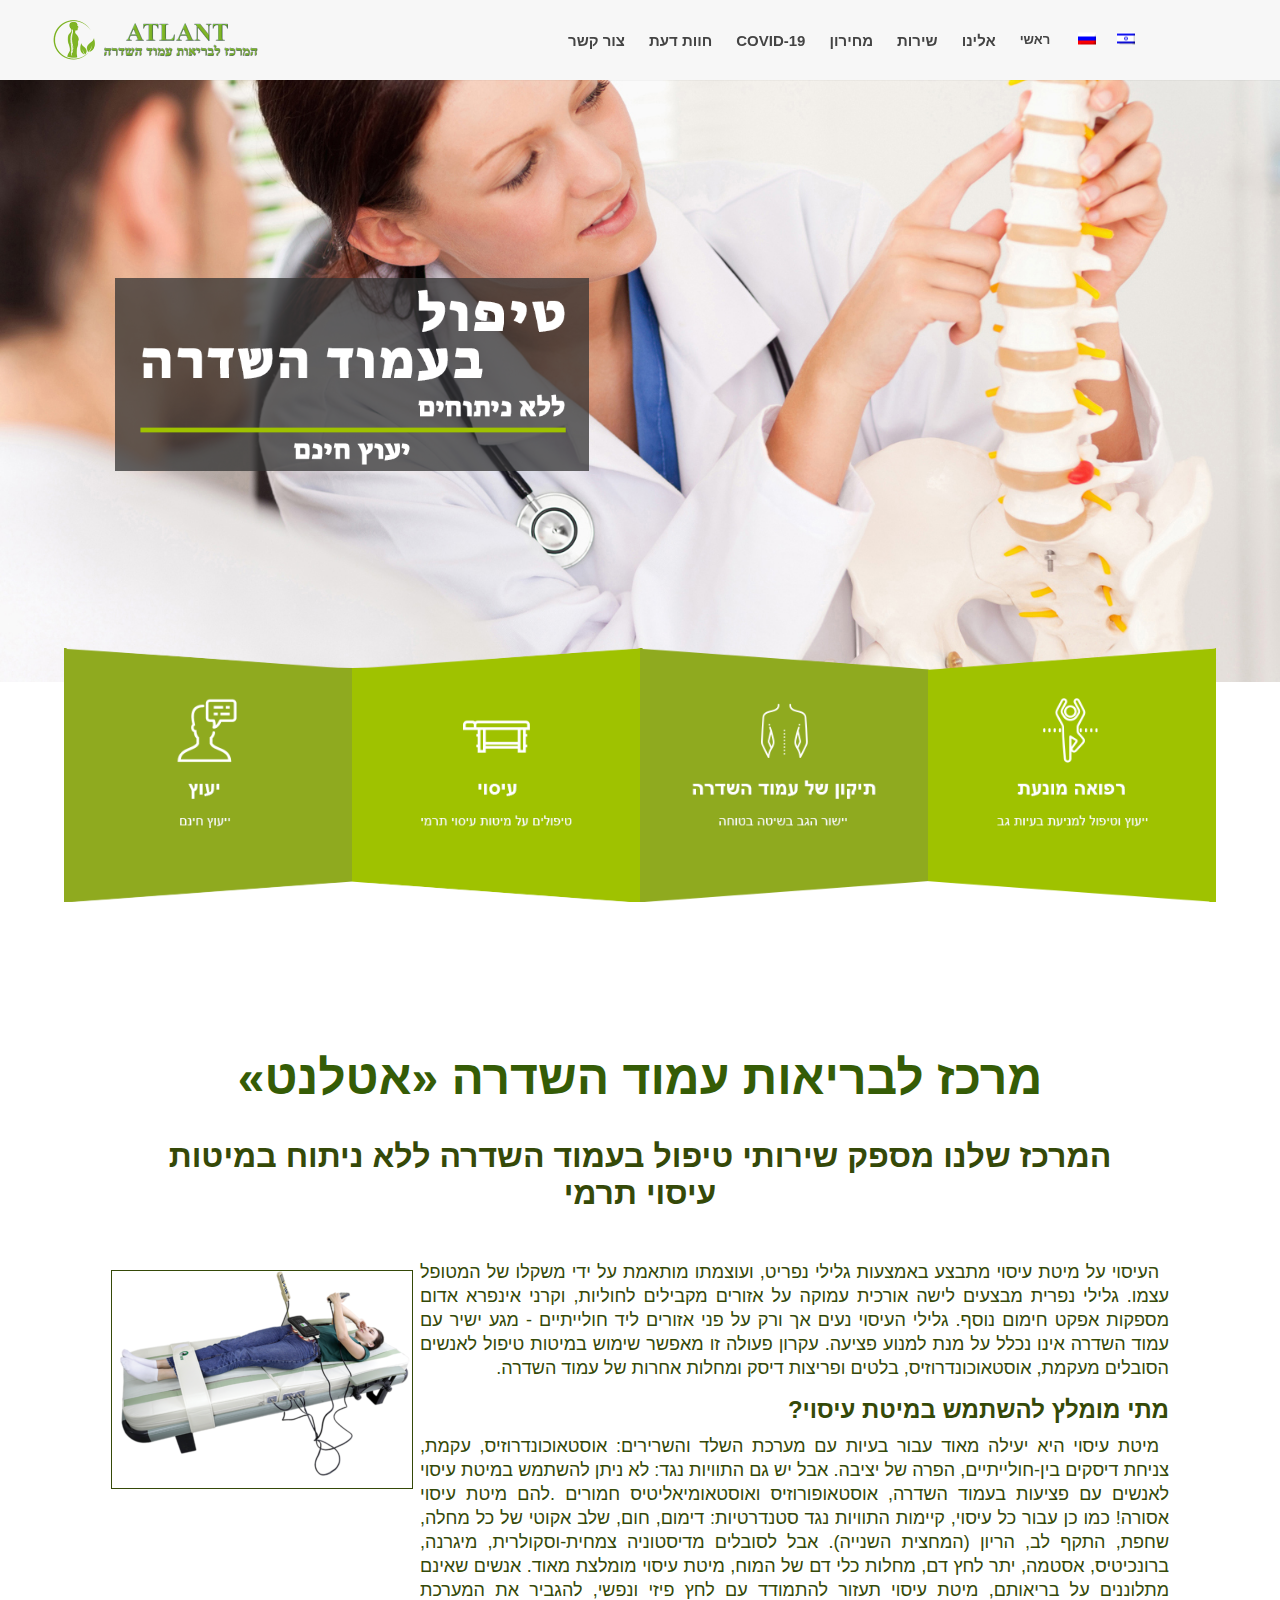
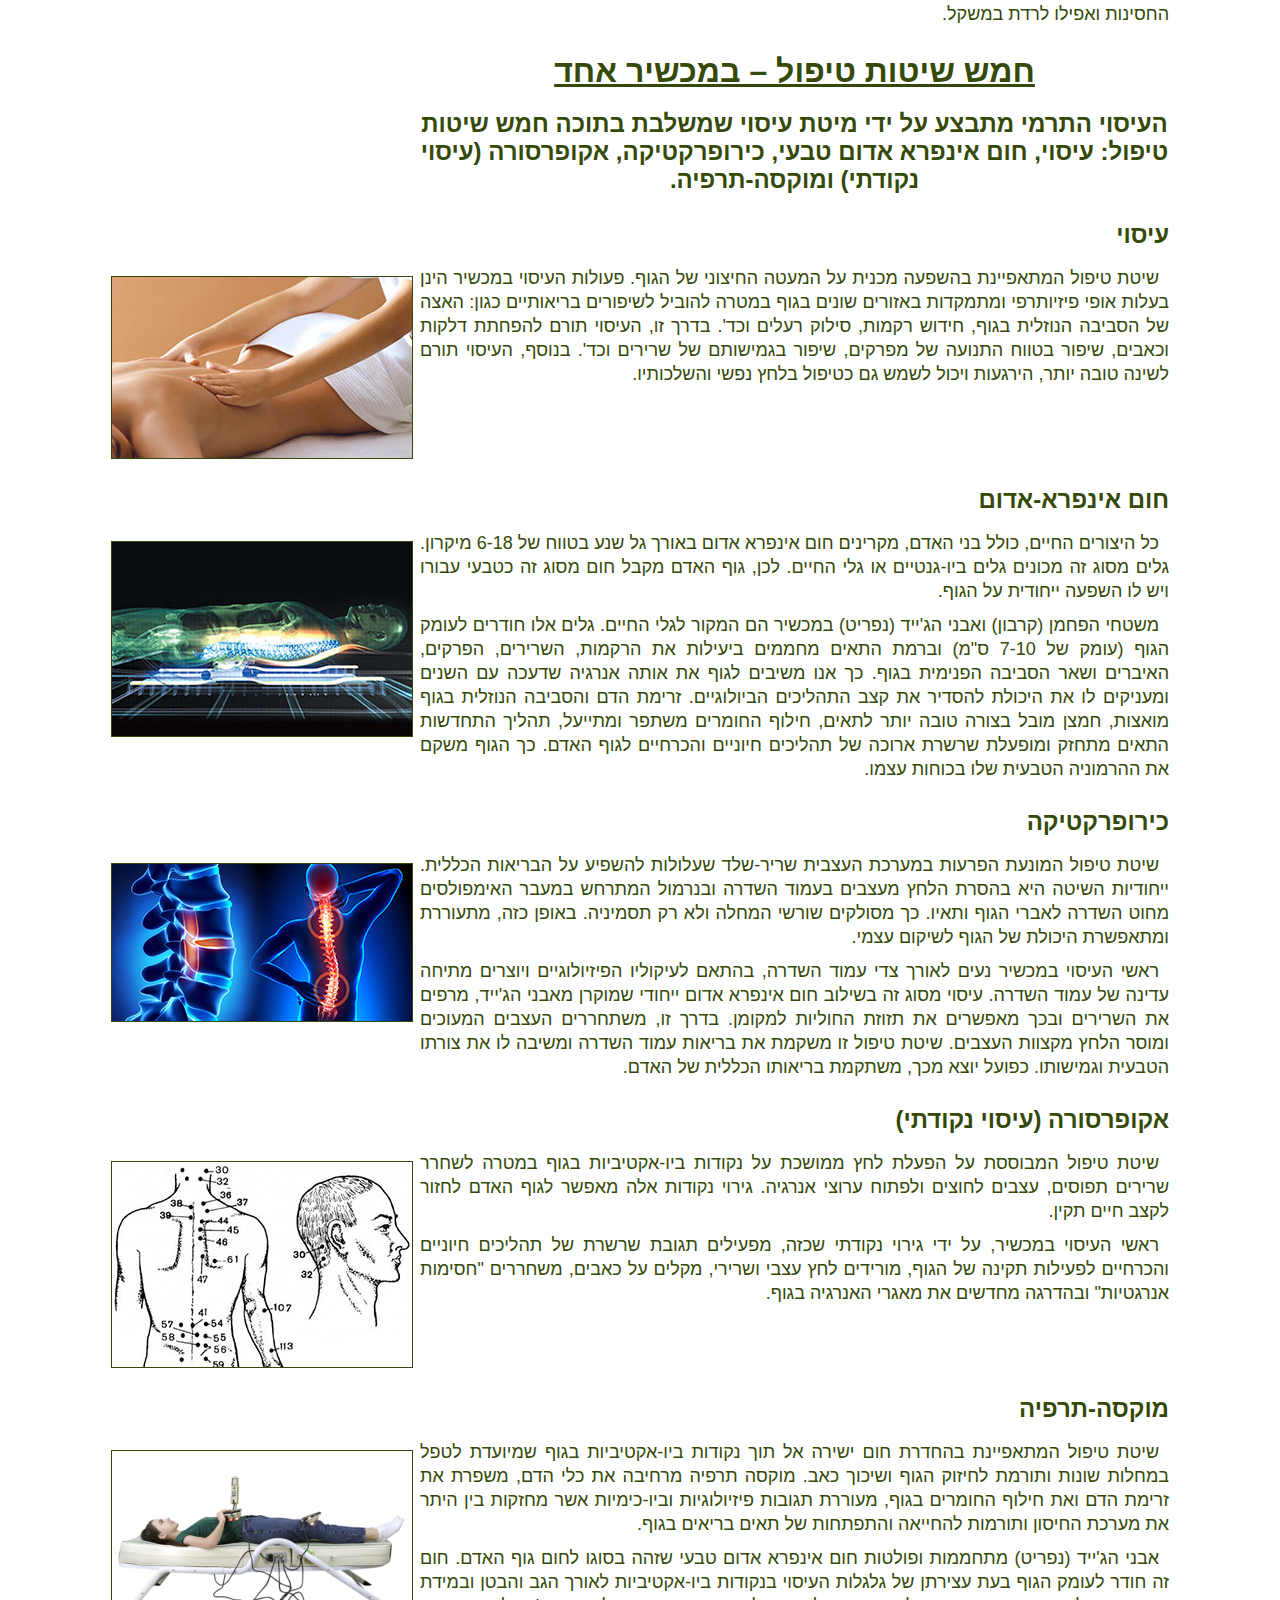
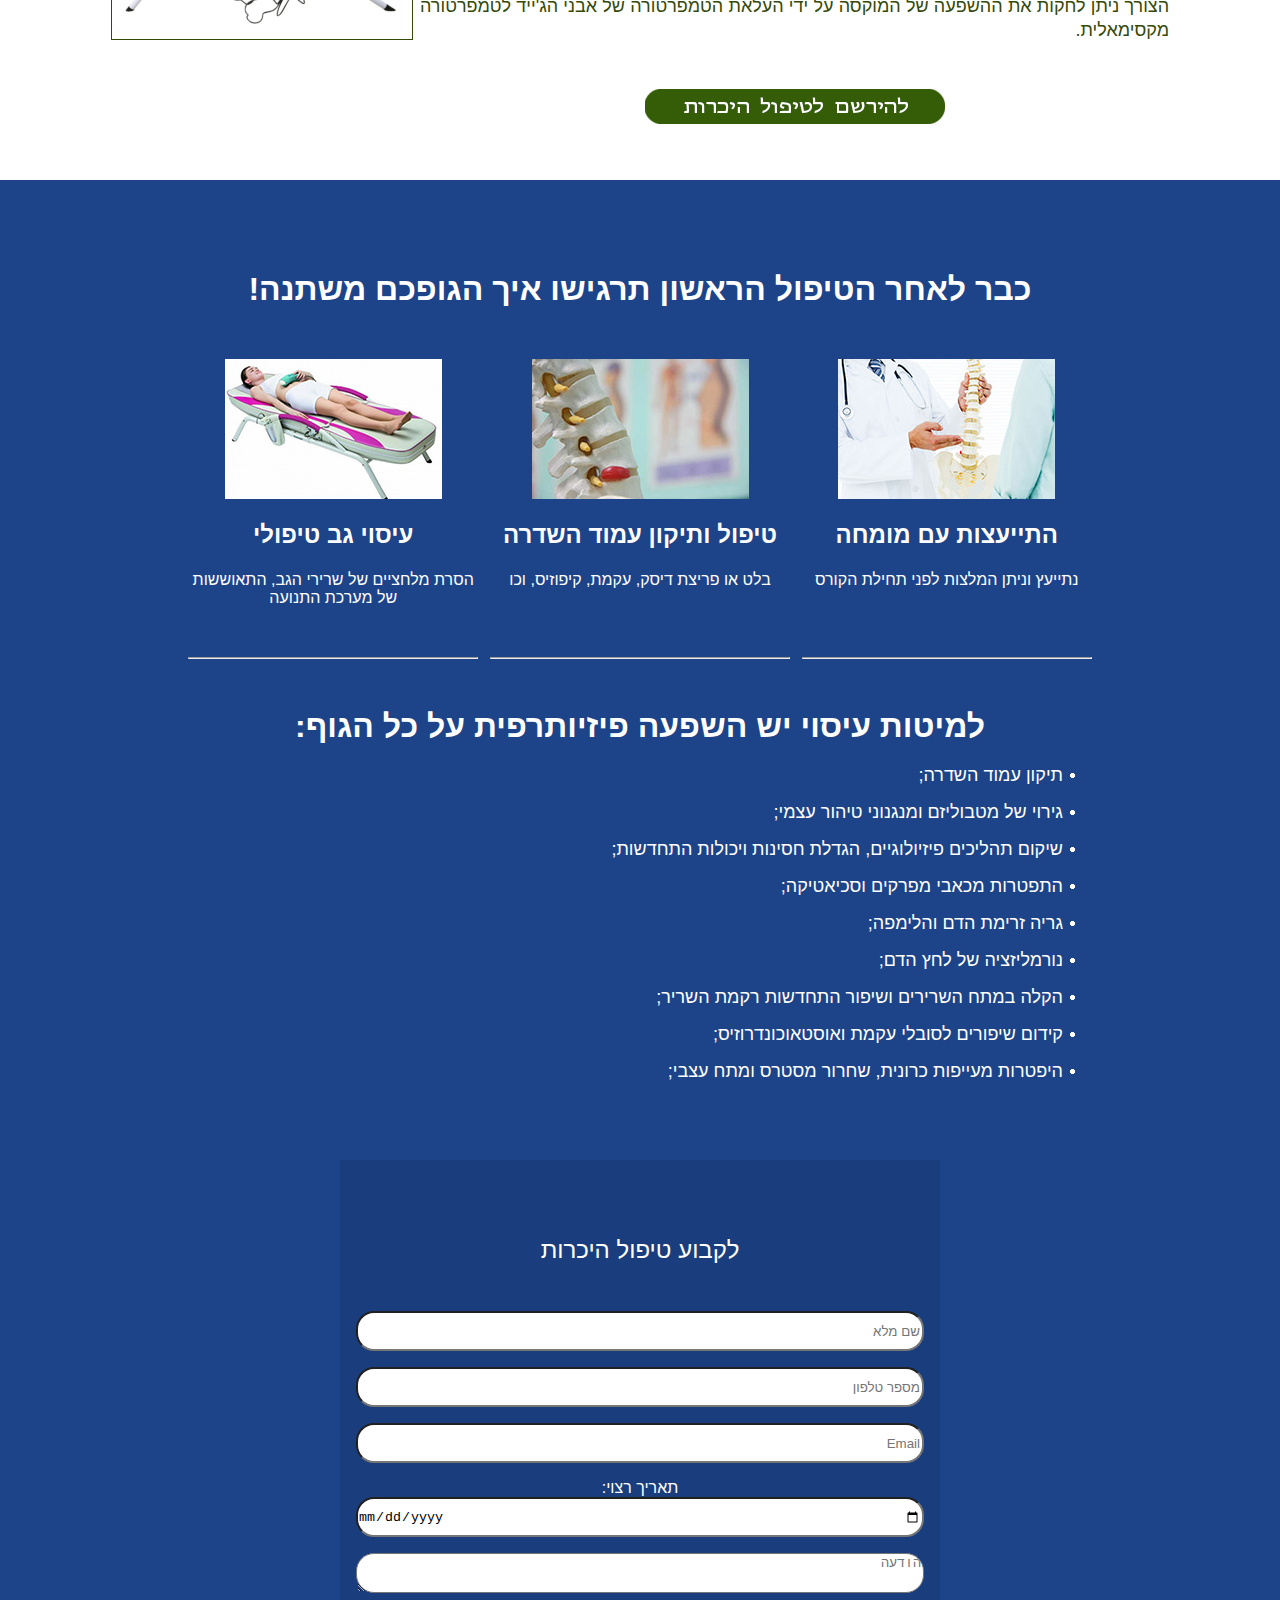
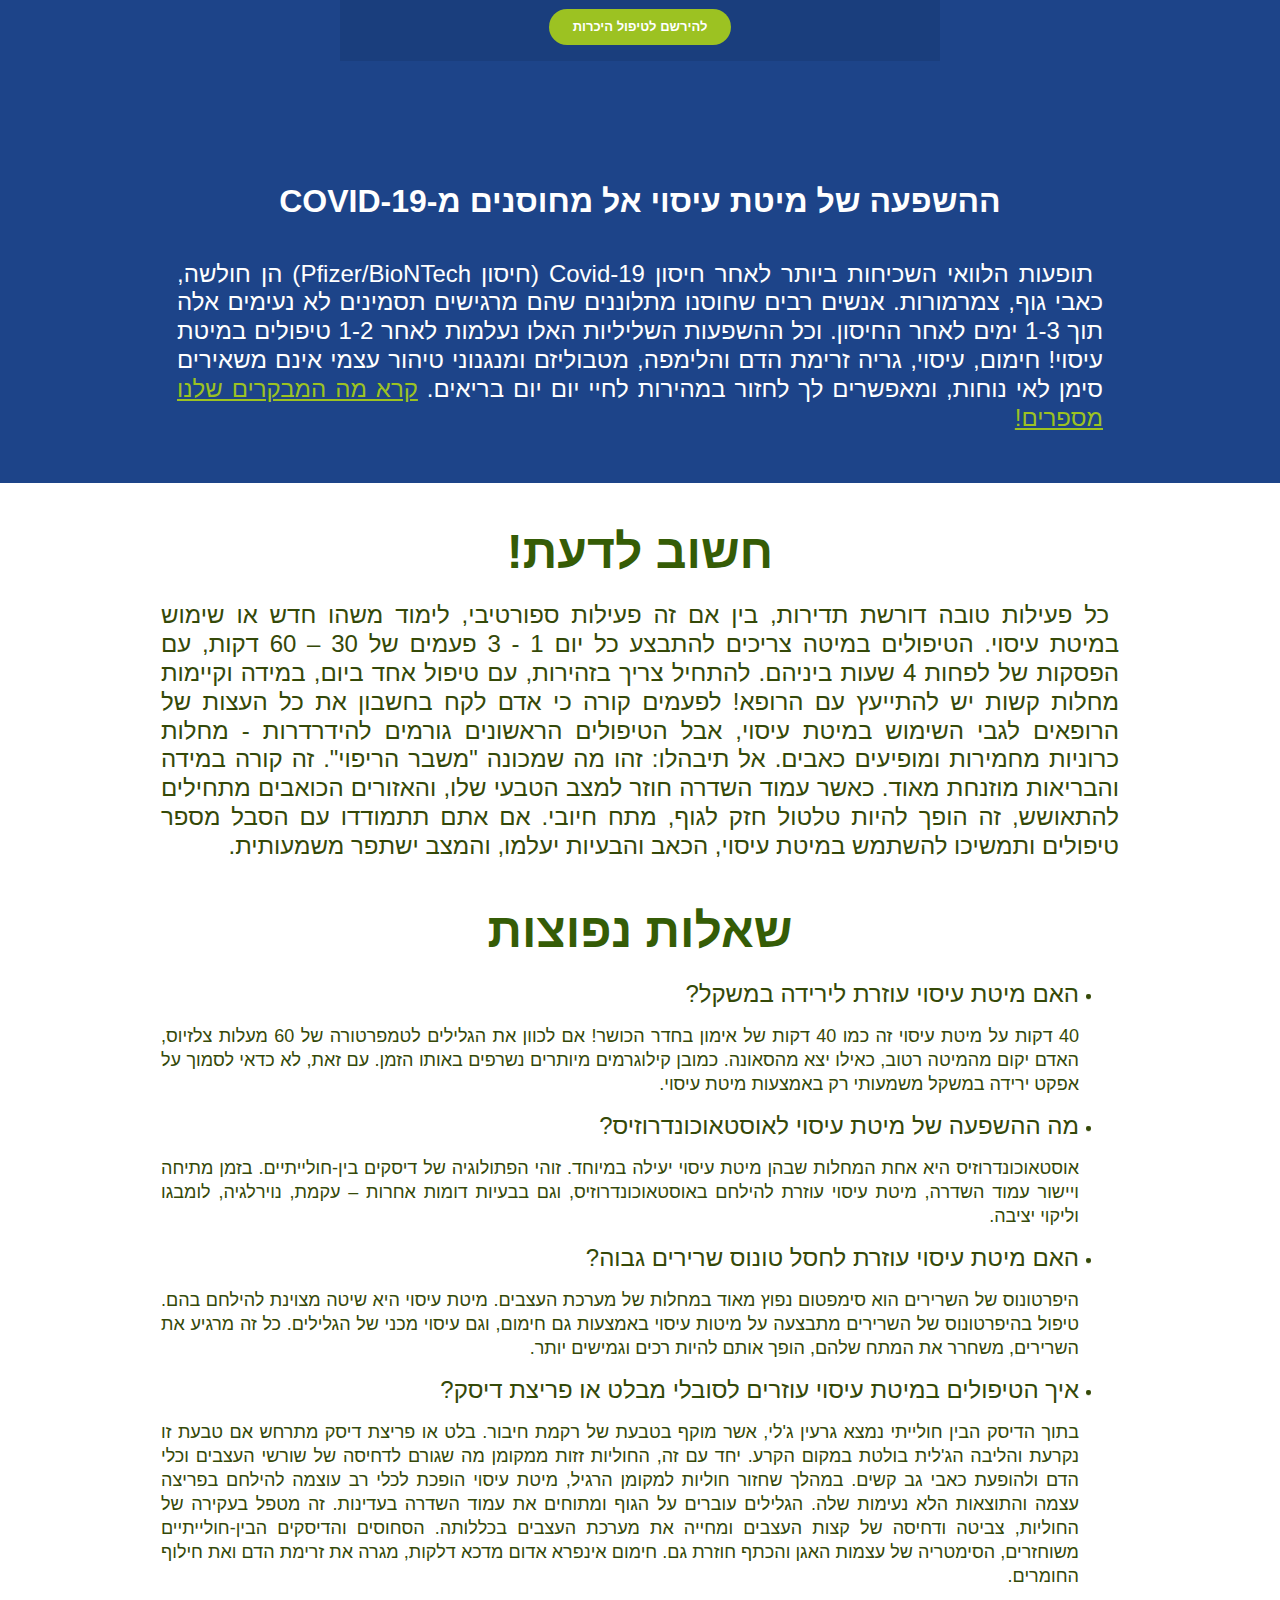
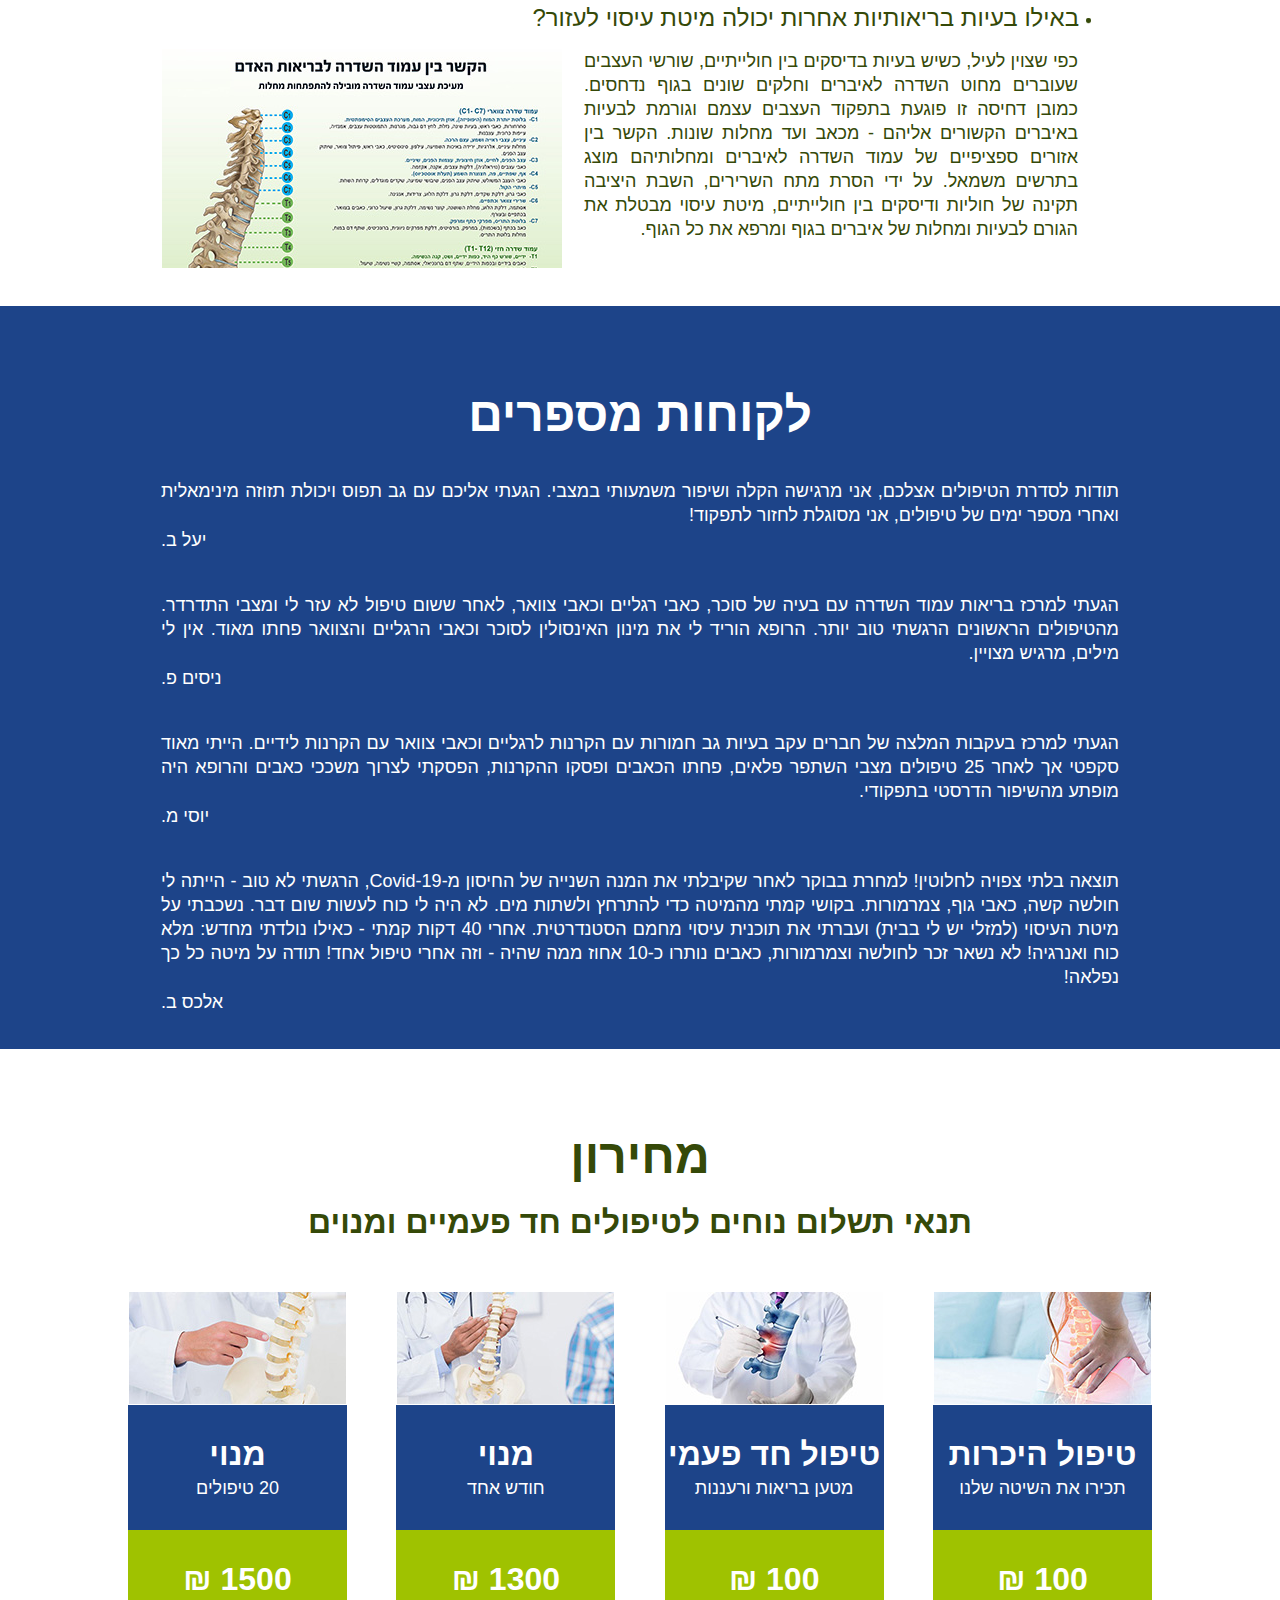
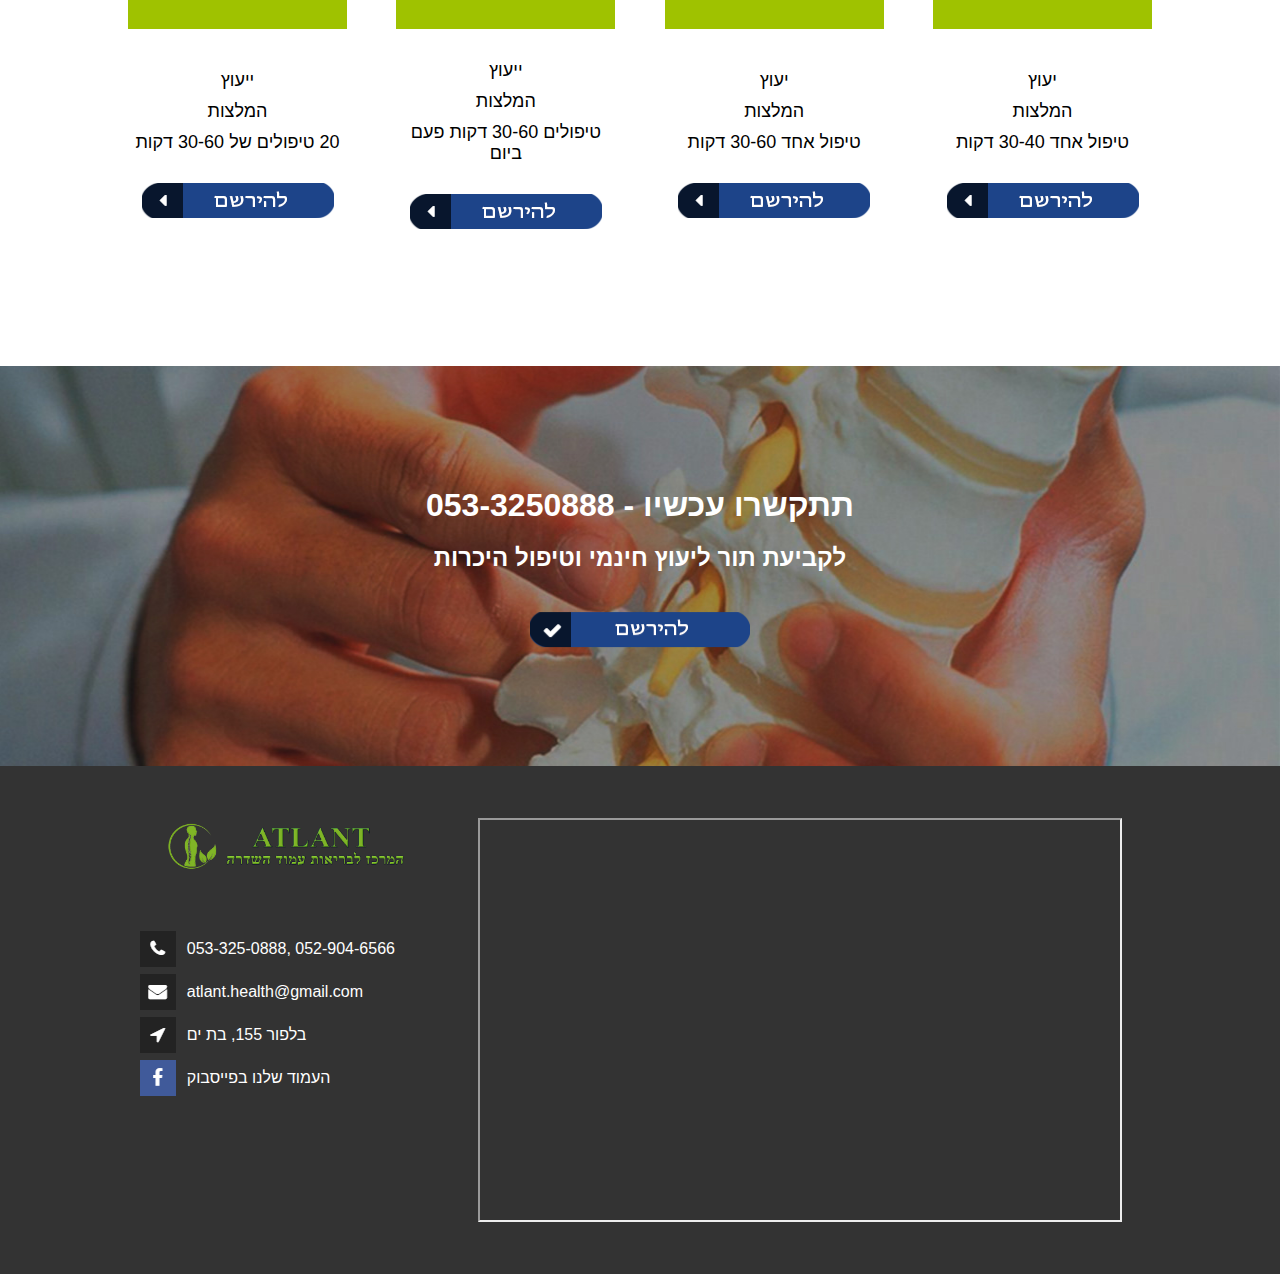
==== commit 590008db: "update" ====
--- a/index.html
+++ b/index.html
@@ -149,6 +149,7 @@
     .wpcf7-form-control-wrap {
       position: relative;
     }
+
   </style>
 
 </head>
@@ -170,25 +171,29 @@
           <div class="menu_container"><span class="close_menu">×</span>
             <ul id="menu-one-pager-menu" class="main_menu hover_menu">
               <li id="menu-item-581" class="menu-item menu-item-type-custom menu-item-object-custom menu-item-581"><a
-                  title="Contacts" href="#contacts">צור קשר </a></li>
+                  title="Contacts" href="#contacts" style="font-size: 15px;">צור קשר</a></li>
               <li id="menu-item-580" class="menu-item menu-item-type-custom menu-item-object-custom menu-item-580"><a
-                  title="Reviews" href="#reviews">חוות דעת</a></li>
+                  title="Reviews" href="#reviews" style="font-size: 15px;">חוות דעת</a></li>
               <li id="menu-item-580" class="menu-item menu-item-type-custom menu-item-object-custom menu-item-580"><a
-                  title="Covid19" href="#covid19">Covid-19</a></li>
+                  title="Covid19" href="#covid19" style="font-size: 15px;">Covid-19</a></li>
               <li id="menu-item-580" class="menu-item menu-item-type-custom menu-item-object-custom menu-item-580"><a
-                  title="Prices" href="#prices">מחירון</a></li>
+                  title="Prices" href="#prices" style="font-size: 15px;">מחירון</a></li>
               <li id="menu-item-579" class="menu-item menu-item-type-custom menu-item-object-custom menu-item-579"><a
-                  title="Service" href="#service">שירות</a></li>
+                  title="Service" href="#service" style="font-size: 15px;">שירות</a></li>
               <li id="menu-item-578" class="menu-item menu-item-type-custom menu-item-object-custom menu-item-578"><a
-                  title="About us" href="#about">אלינו</a></li>
+                  title="About us" href="#about" style="font-size: 15px;">אלינו</a></li>
               <li id="menu-item-662"><a title="Главная" href="#head_page">ראשי</a></li>
-              <li id="menu-item-wpml-ls-10-ru"
-                class="menu-item wpml-ls-slot-10 wpml-ls-item wpml-ls-item-ru wpml-ls-current-language wpml-ls-menu-item wpml-ls-last-item menu-item-type-wpml_ls_menu_item menu-item-object-wpml_ls_menu_item menu-item-has-children menu-item-wpml-ls-10-ru">
-                <a href="http://www.atlant-health.co.il/index_ru.html"><img src="images/ru.png" alt="Русский"></a></li>
-              <li id="menu-item-wpml-ls-10-ru"
-                class="menu-item wpml-ls-slot-10 wpml-ls-item wpml-ls-item-ru wpml-ls-current-language wpml-ls-menu-item wpml-ls-last-item menu-item-type-wpml_ls_menu_item menu-item-object-wpml_ls_menu_item menu-item-has-children menu-item-wpml-ls-10-ru">
-                <a href="http://www.atlant-health.co.il/index.html"><img src="images/he.png" alt="Hebrew"></a></li>
             </ul>
+            <div id="flags">
+								<div class="flag">
+									<a href="index_ru.html"><img src="images/ru.png"
+											alt="Русский"></a>
+								</div>
+								<div class="flag">
+									<a href="index.html"><img src="images/he.png"
+											alt="Hebrew"></a>
+								</div>
+						</div>
           </div>
         </div>
       </div>
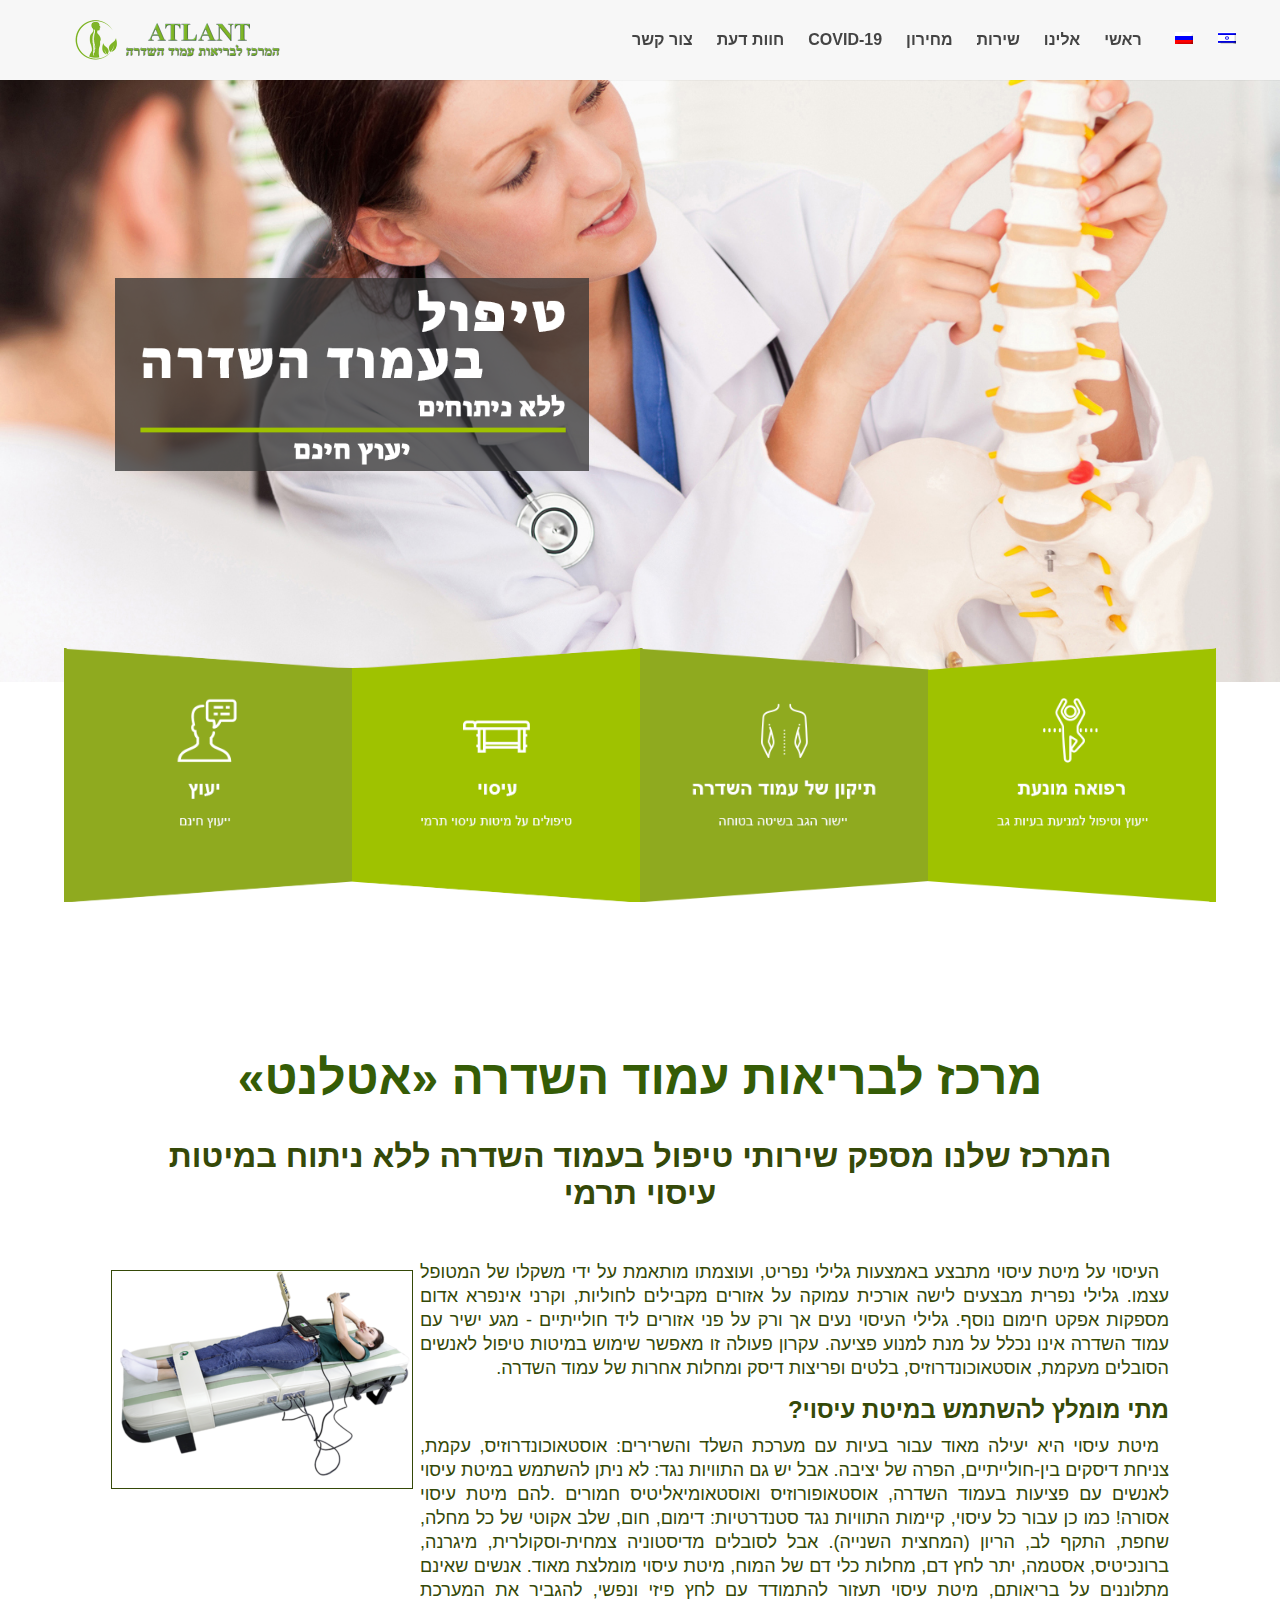
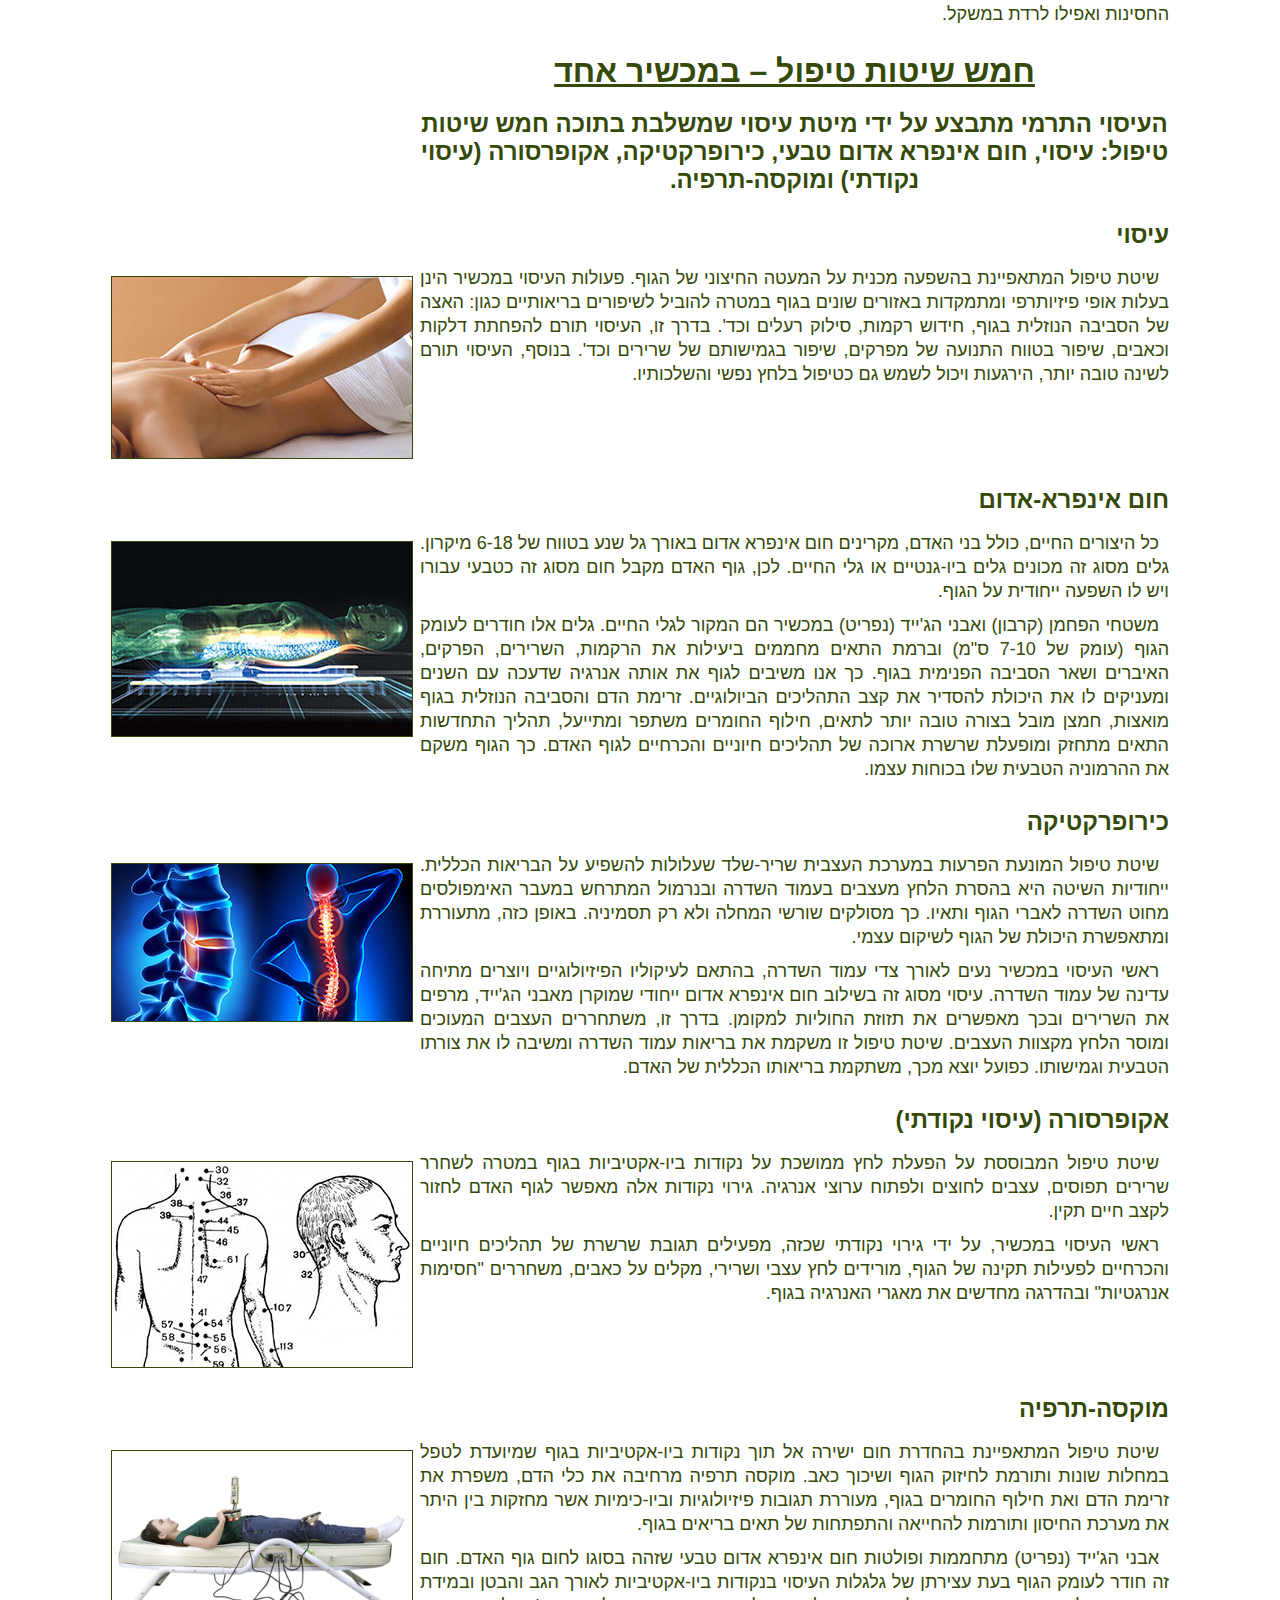
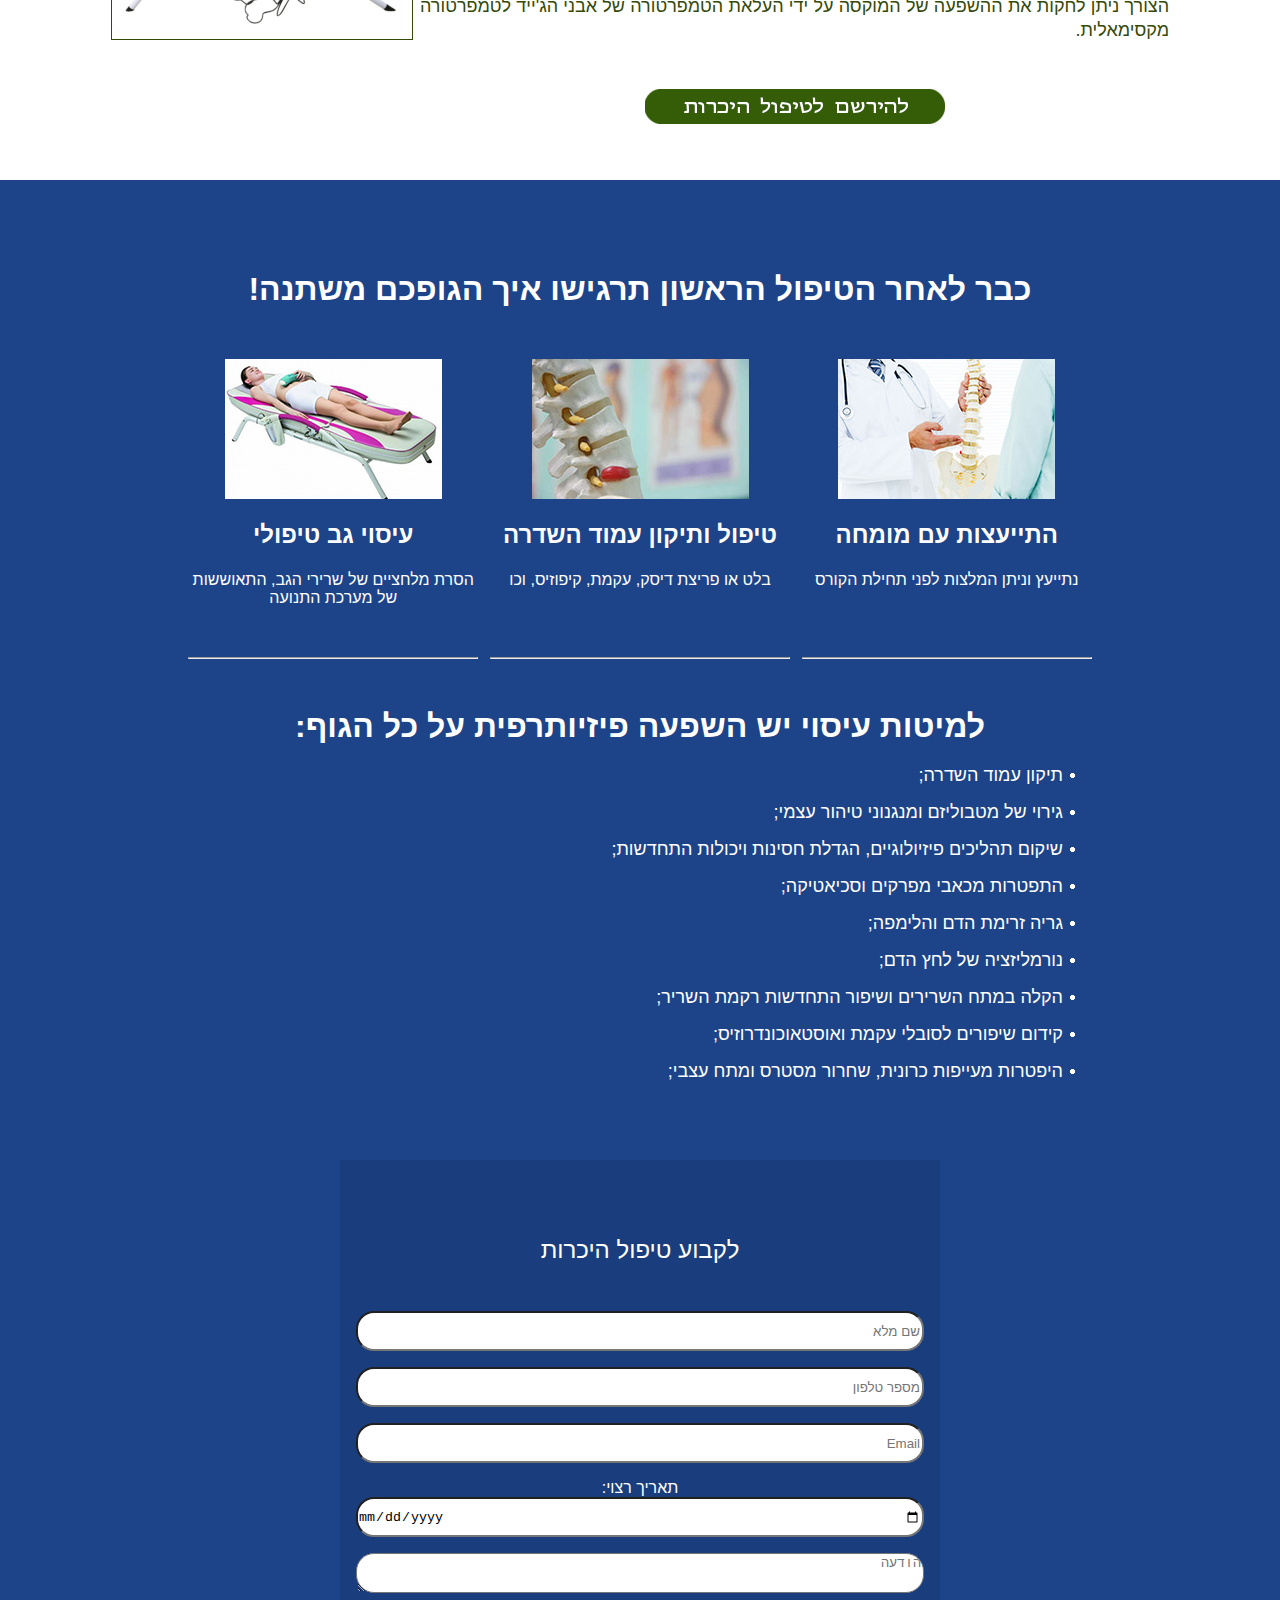
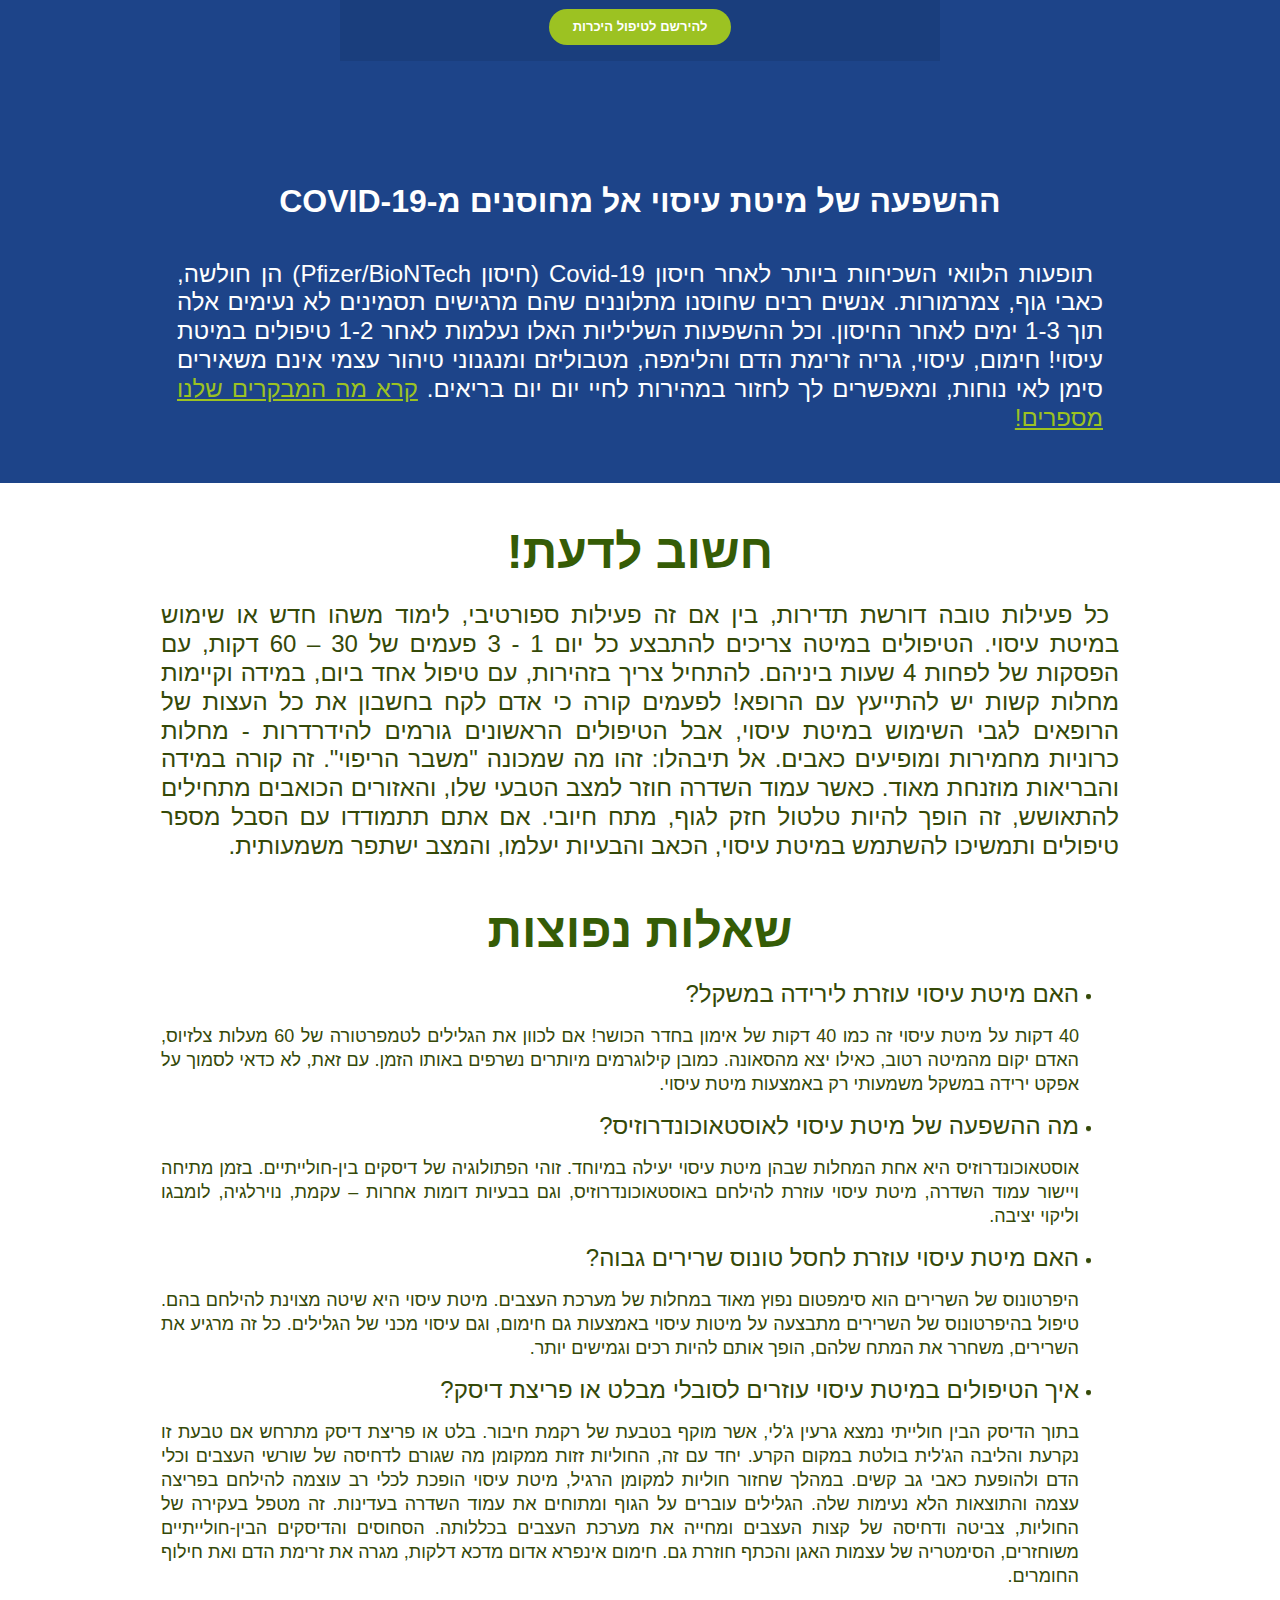
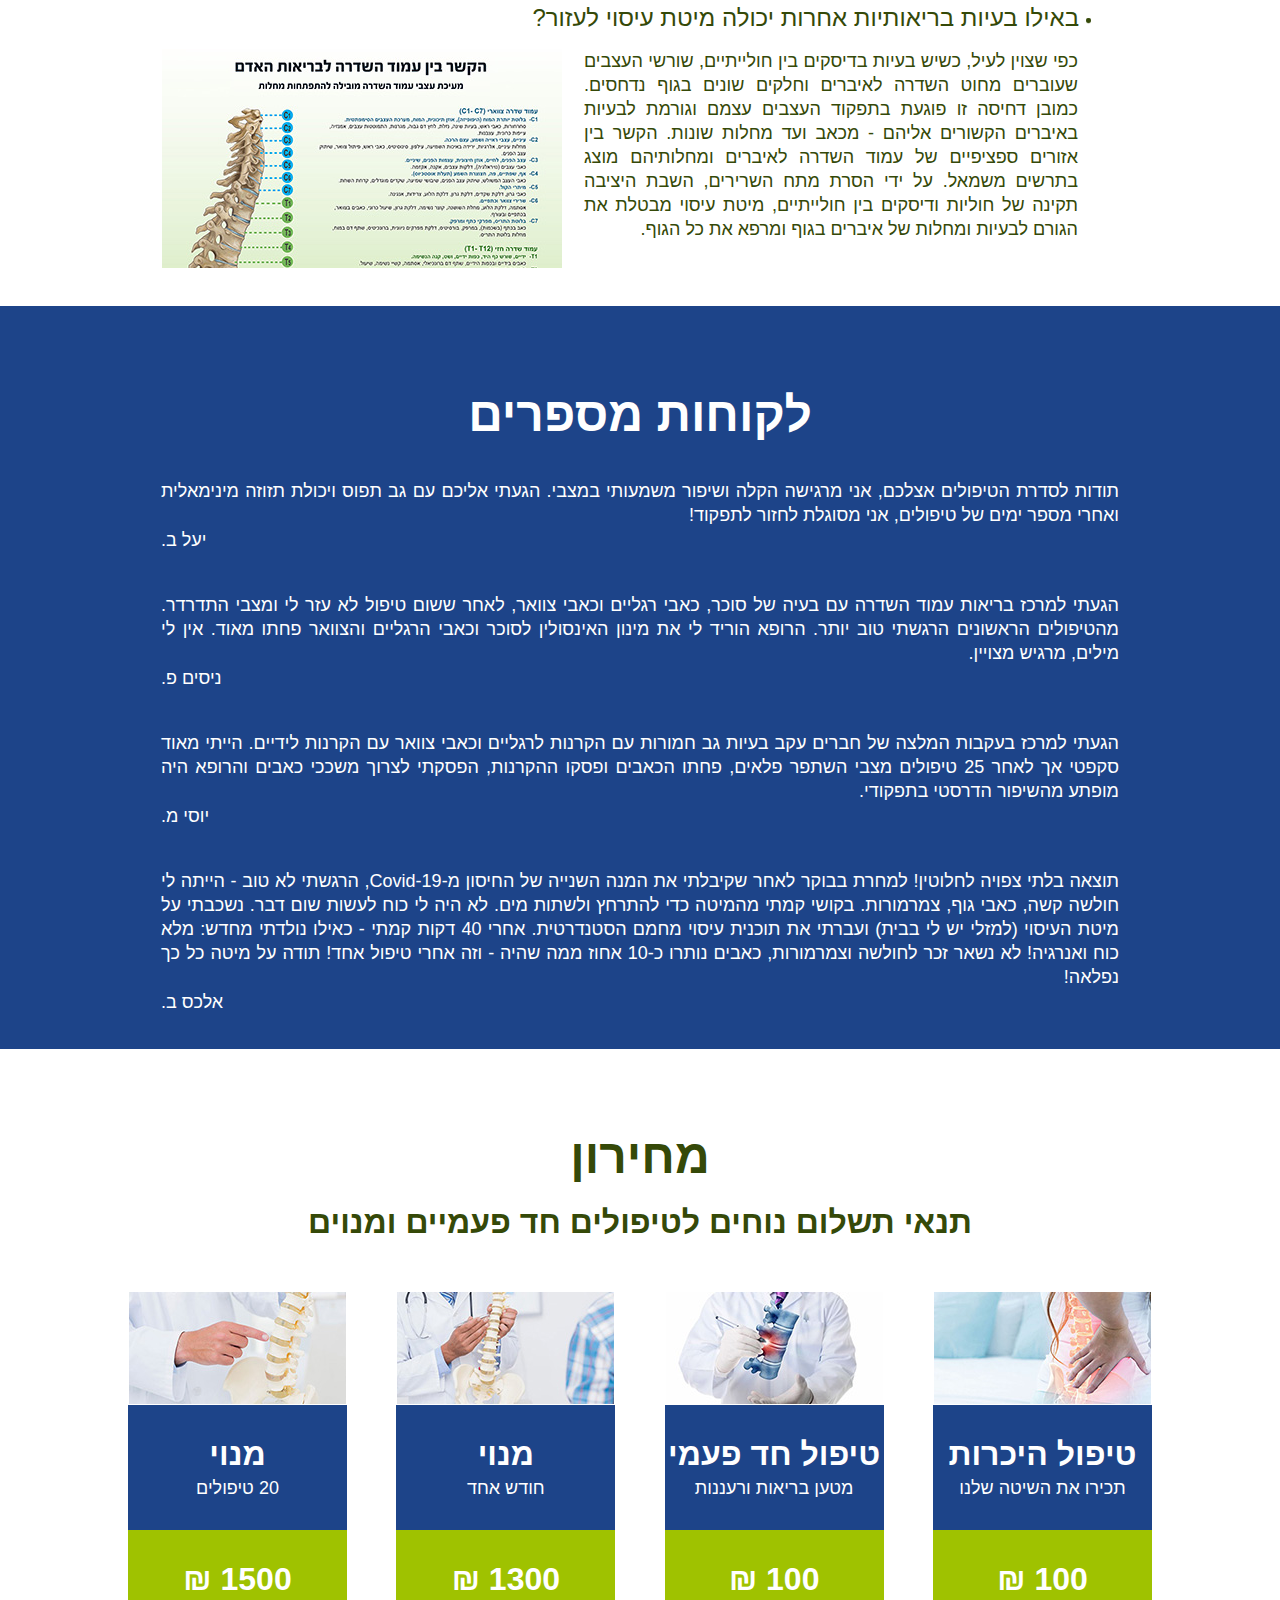
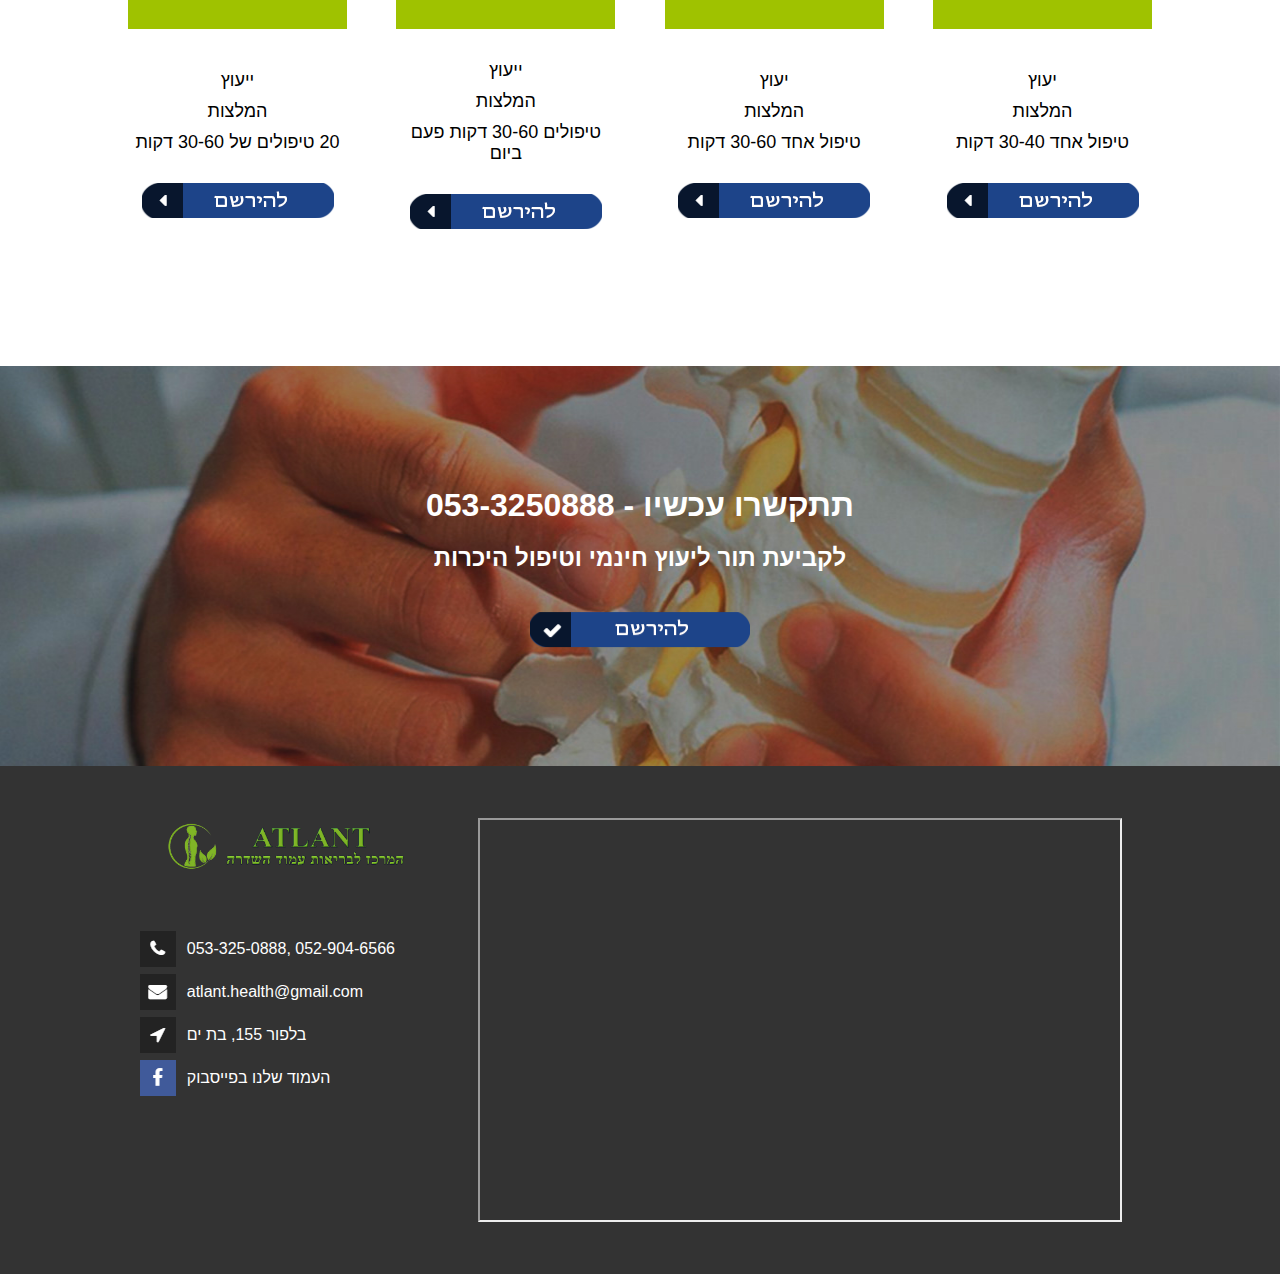
==== commit 0937d3b6: "update" ====
--- a/index.html
+++ b/index.html
@@ -168,21 +168,21 @@
             <a href="http://www.atlant-health.co.il/" class="brand"><img src="images/logo_site_green_100h.png"
                 alt="Atlant Health logo"></a>
           </div>
-          <div class="menu_container"><span class="close_menu">×</span>
+          <div class="menu_container" id="menu_container_heb"><span class="close_menu">×</span>
             <ul id="menu-one-pager-menu" class="main_menu hover_menu">
               <li id="menu-item-581" class="menu-item menu-item-type-custom menu-item-object-custom menu-item-581"><a
-                  title="Contacts" href="#contacts" style="font-size: 15px;">צור קשר</a></li>
+                  title="Contacts" href="#contacts" style="font-size: 16px;">צור קשר</a></li>
               <li id="menu-item-580" class="menu-item menu-item-type-custom menu-item-object-custom menu-item-580"><a
-                  title="Reviews" href="#reviews" style="font-size: 15px;">חוות דעת</a></li>
+                  title="Reviews" href="#reviews" style="font-size: 16px;">חוות דעת</a></li>
               <li id="menu-item-580" class="menu-item menu-item-type-custom menu-item-object-custom menu-item-580"><a
-                  title="Covid19" href="#covid19" style="font-size: 15px;">Covid-19</a></li>
+                  title="Covid19" href="#covid19" style="font-size: 16px;">Covid-19</a></li>
               <li id="menu-item-580" class="menu-item menu-item-type-custom menu-item-object-custom menu-item-580"><a
-                  title="Prices" href="#prices" style="font-size: 15px;">מחירון</a></li>
+                  title="Prices" href="#prices" style="font-size: 16px;">מחירון</a></li>
               <li id="menu-item-579" class="menu-item menu-item-type-custom menu-item-object-custom menu-item-579"><a
-                  title="Service" href="#service" style="font-size: 15px;">שירות</a></li>
+                  title="Service" href="#service" style="font-size: 16px;">שירות</a></li>
               <li id="menu-item-578" class="menu-item menu-item-type-custom menu-item-object-custom menu-item-578"><a
-                  title="About us" href="#about" style="font-size: 15px;">אלינו</a></li>
-              <li id="menu-item-662"><a title="Главная" href="#head_page">ראשי</a></li>
+                  title="About us" href="#about" style="font-size: 16px;">אלינו</a></li>
+              <li id="menu-item-662"><a title="Главная" href="#head_page" style="font-size: 16px;">ראשי</a></li>
             </ul>
             <div id="flags">
 								<div class="flag">
--- a/files/style.my_new.css
+++ b/files/style.my_new.css
@@ -36,23 +36,21 @@
     /* z-index: 100; */
     background: transparent;
 	margin: 0.6em 0 0 1em;
+	padding: 0 0 0 5px;
 
     /* display:flex;
     flex-flow: column nowrap;
     justify-content: space-between; */
-
 }
 
 	@media only screen and (max-width: 1045px) {
-			#menu-one-pager-menu {
-			font-size: 0.5em;
-			padding: 0;
+		#menu-one-pager-menu {
+		font-size: 0.5em;
+		padding: 0;
 		},
-
-			/* #flags {
-			font-size: 0.3em;
-			padding: 0;
-		} */
+		.flag {
+		/* display: block !important; */
+		}
 	}
 
 #menu-one-pager-menu {
@@ -178,7 +176,7 @@
 }
 .logo {
 	margin: 15px 0;
-    padding-left: 3em;
+    padding-left: 4.4em;
 	display: inline-block;
 }
 .logo a.brand {
@@ -218,6 +216,16 @@
 	z-index: 100;
 	background: transparent;
 }
+
+#menu_container_heb {
+	width: 41em
+	/* margin-right: 0em; */
+}
+
+#menu_container_ru {
+	width: 44em
+}
+
 .menu_container ul.main_menu,
 .top_menu_container ul.main_menu,
 .menu_container ul.top_menu,
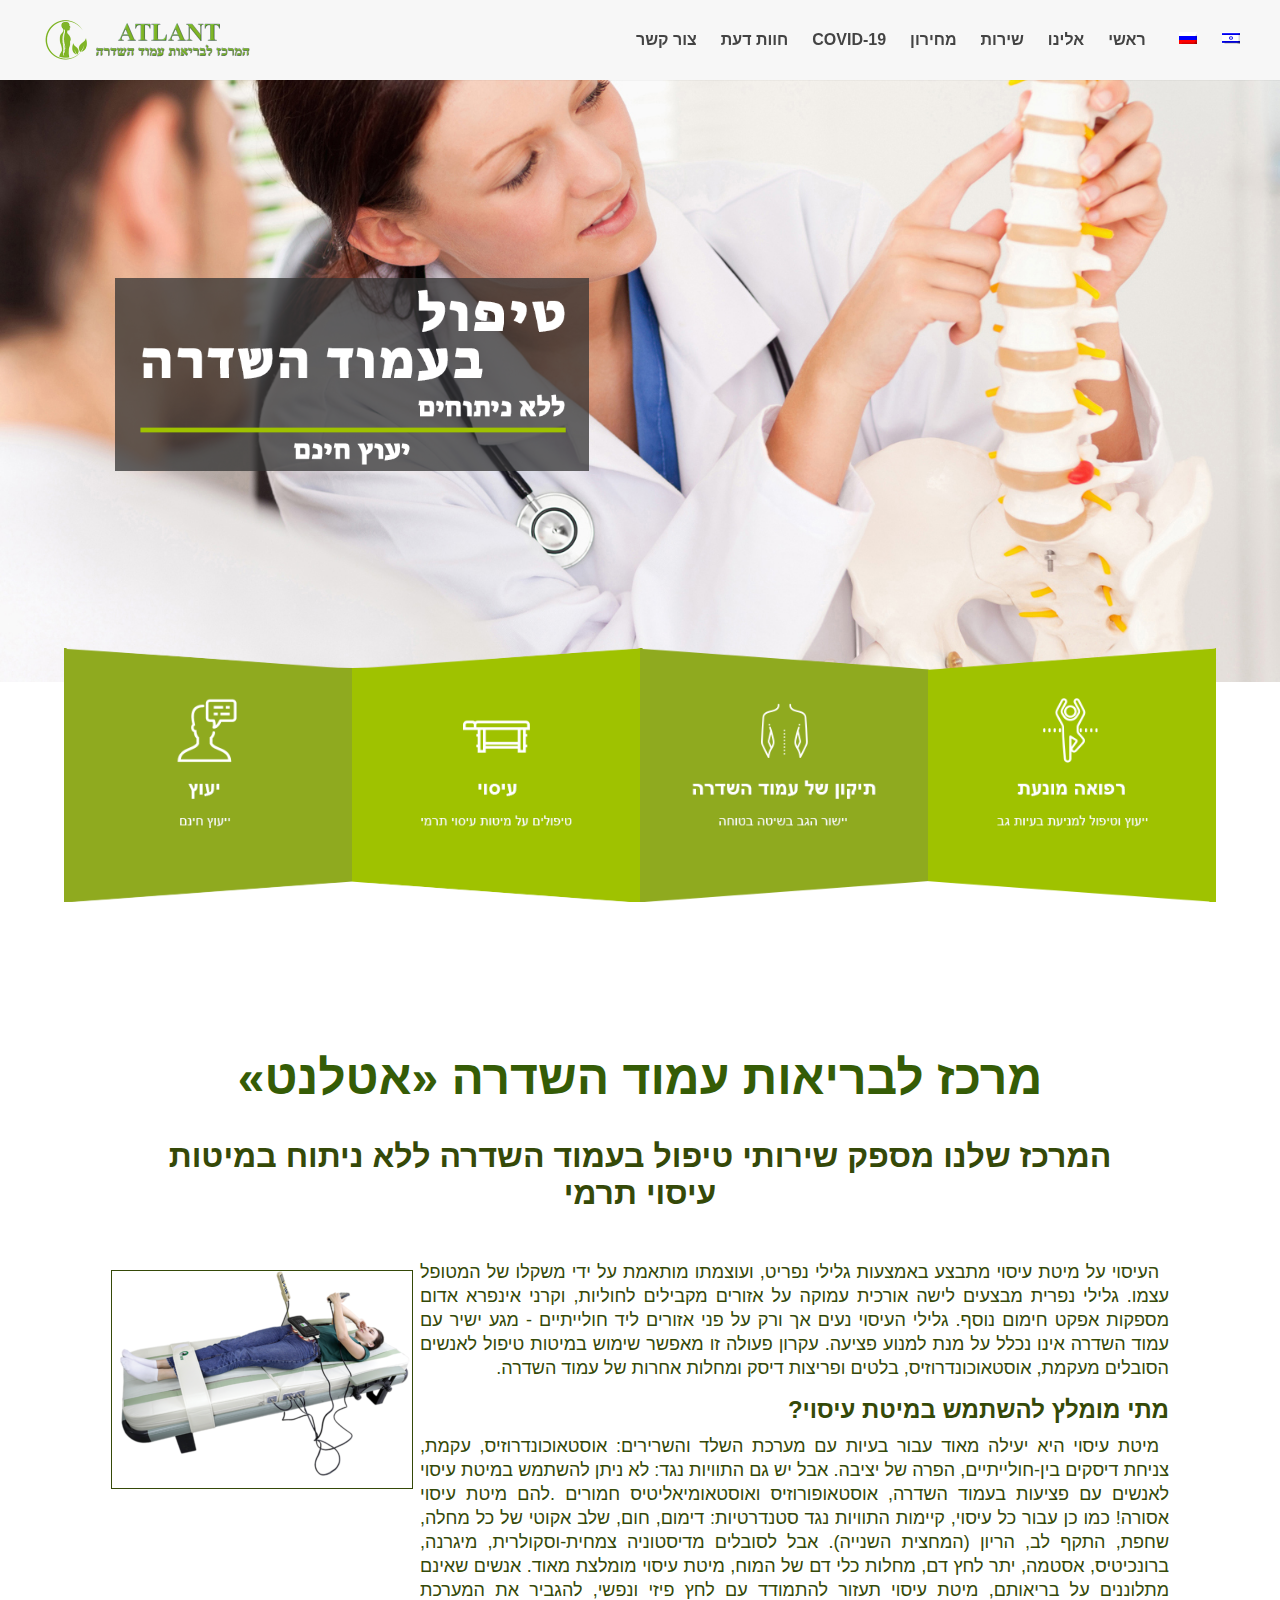
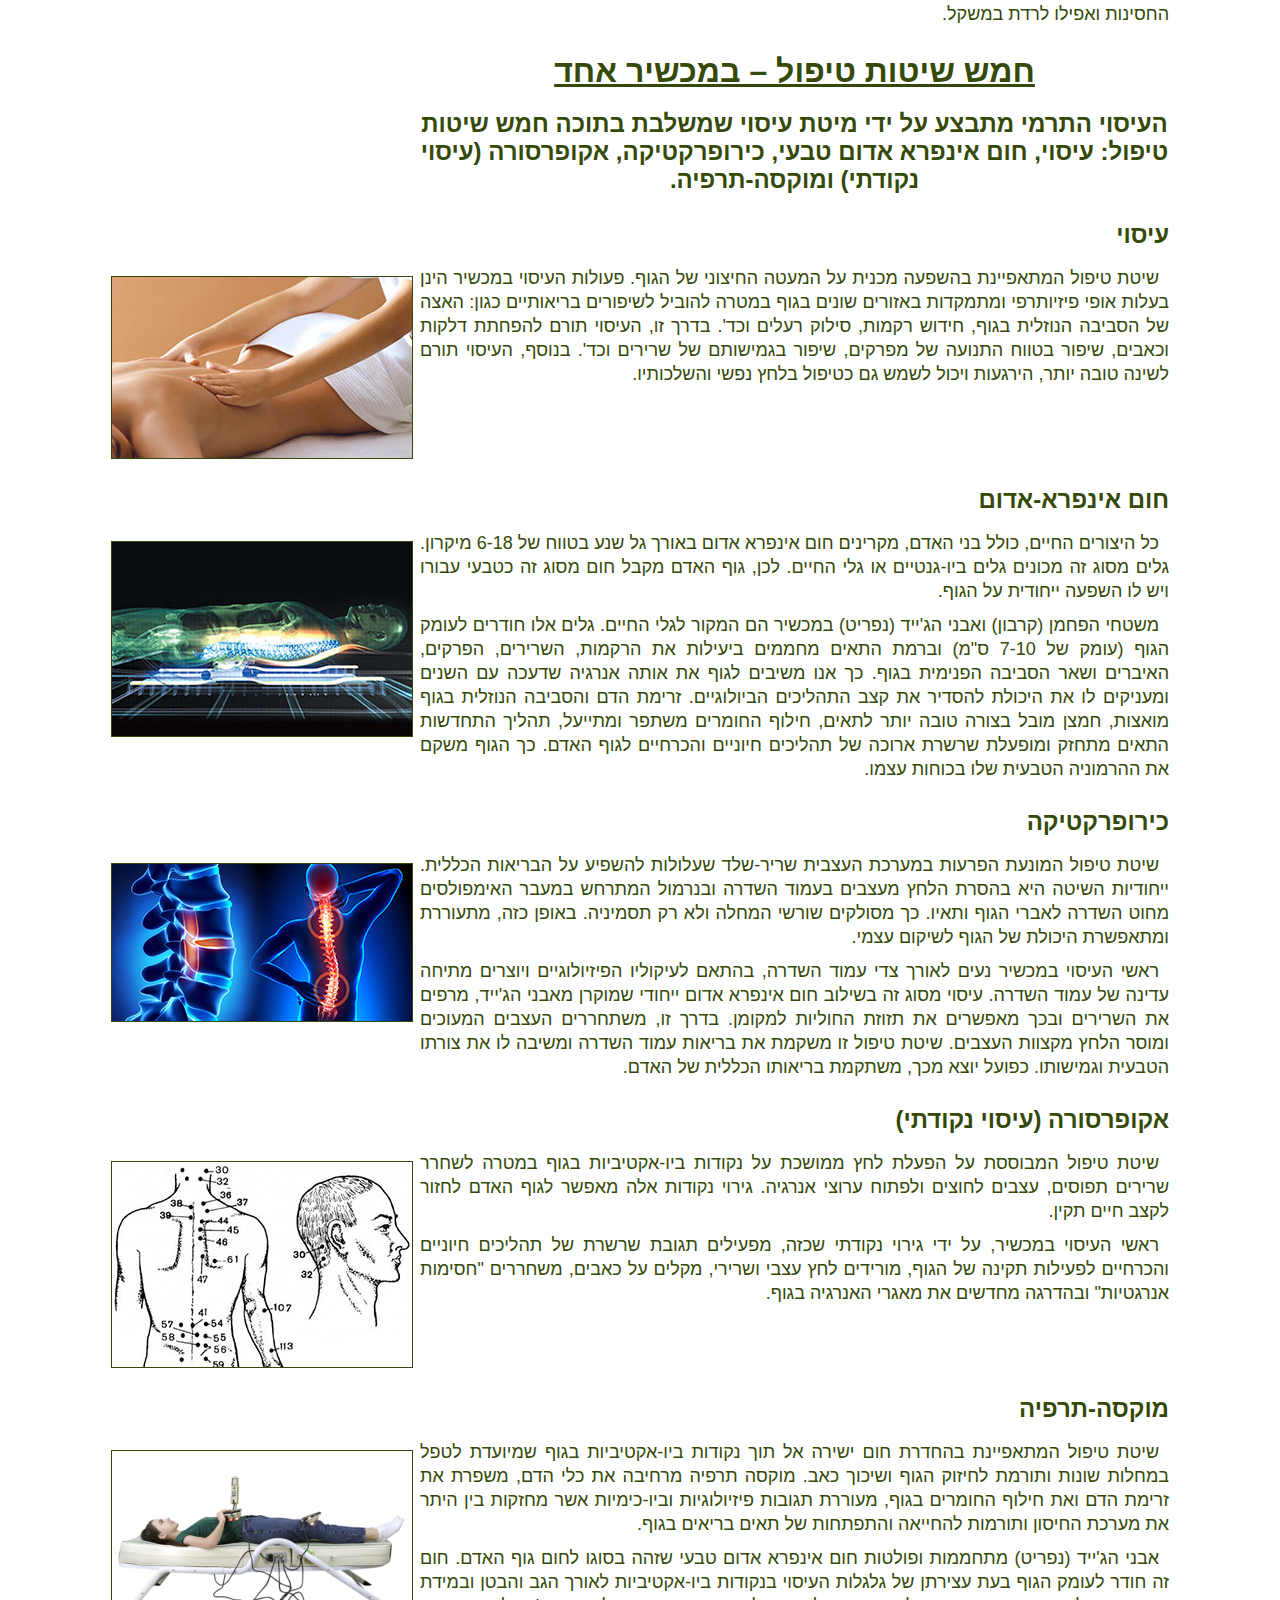
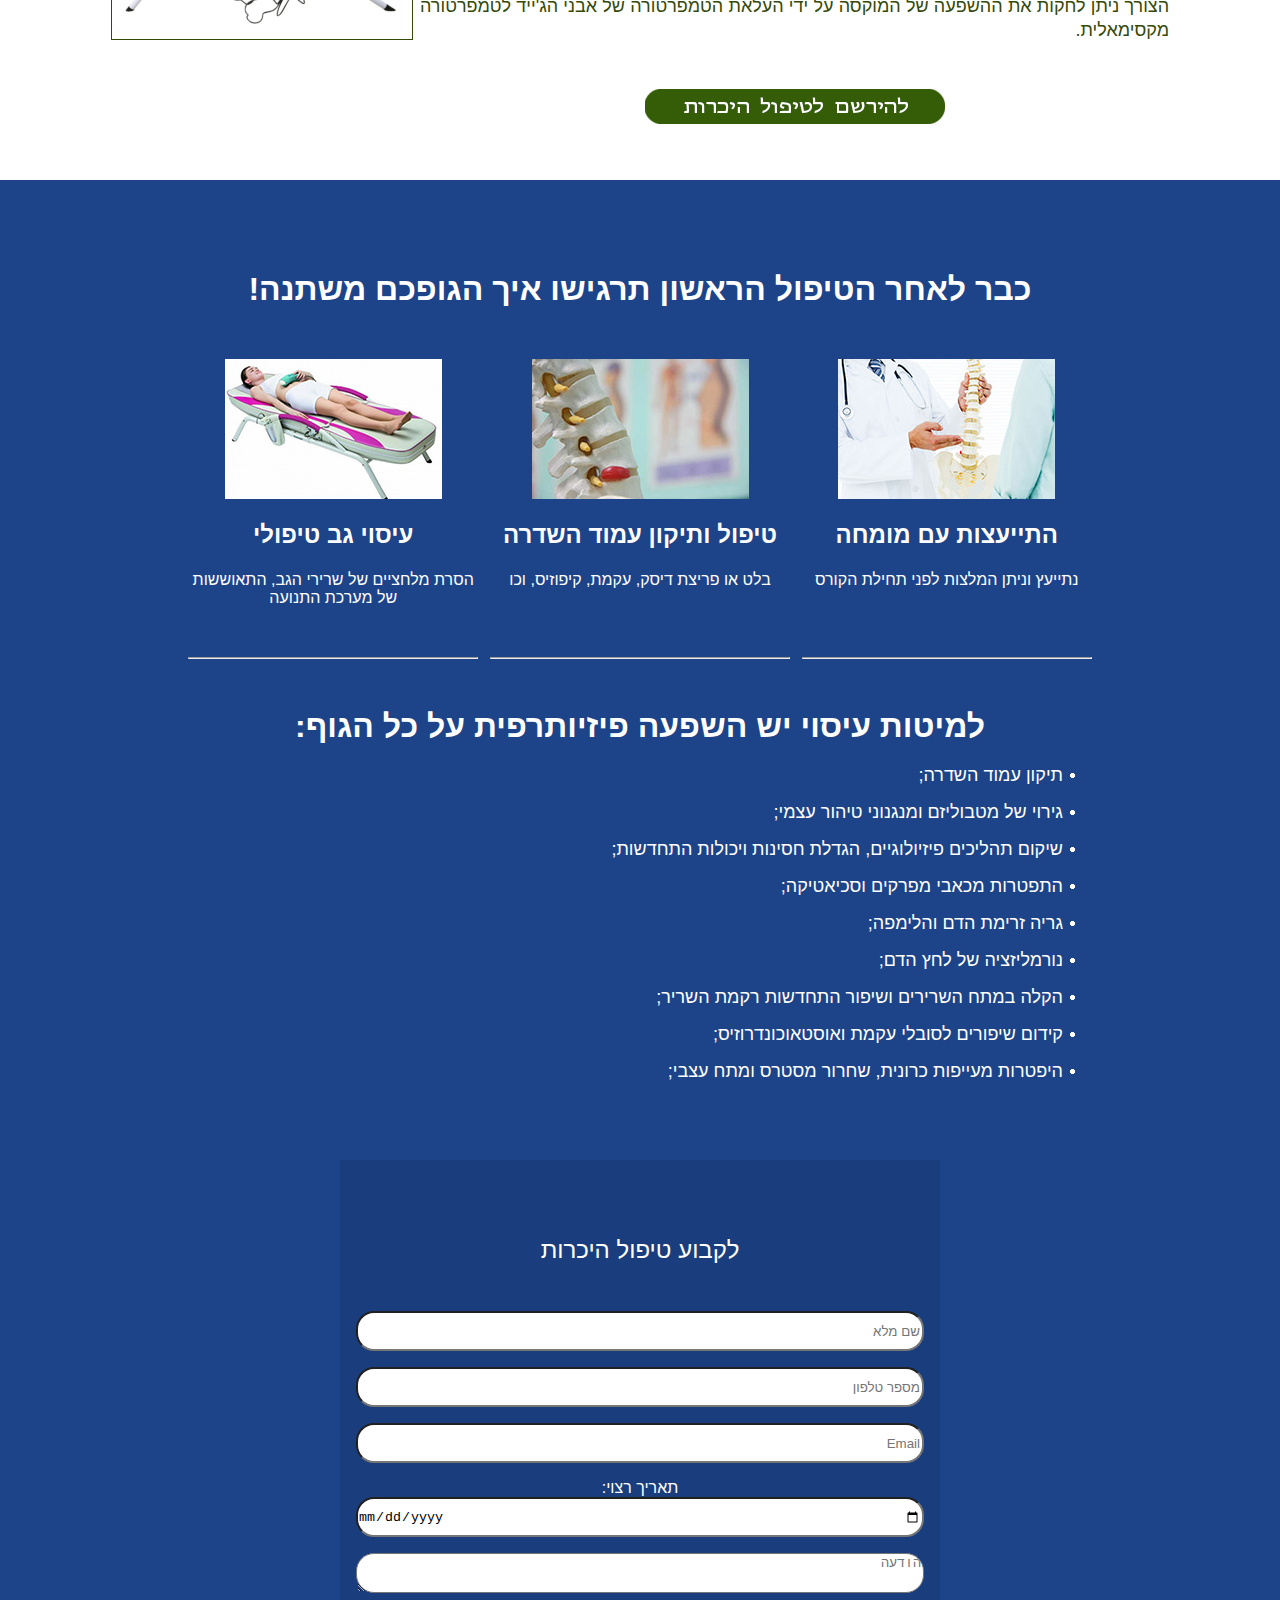
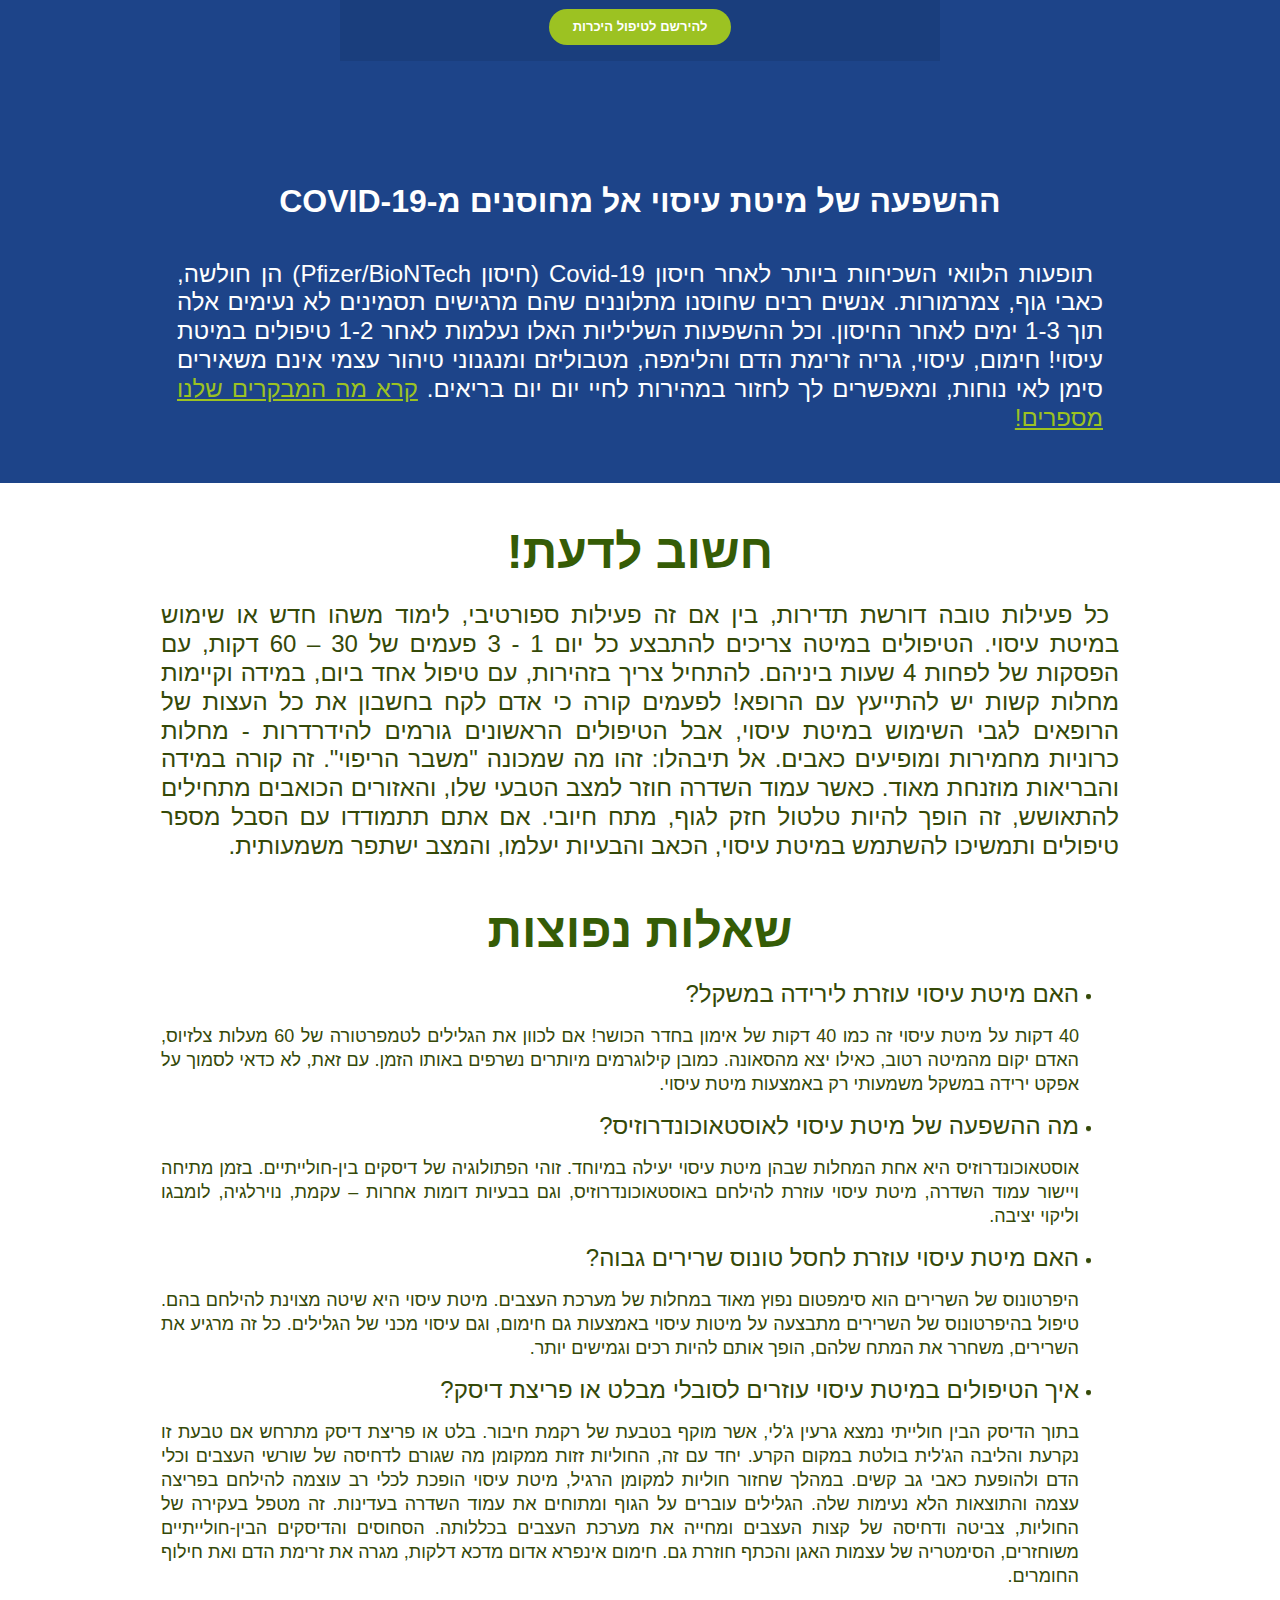
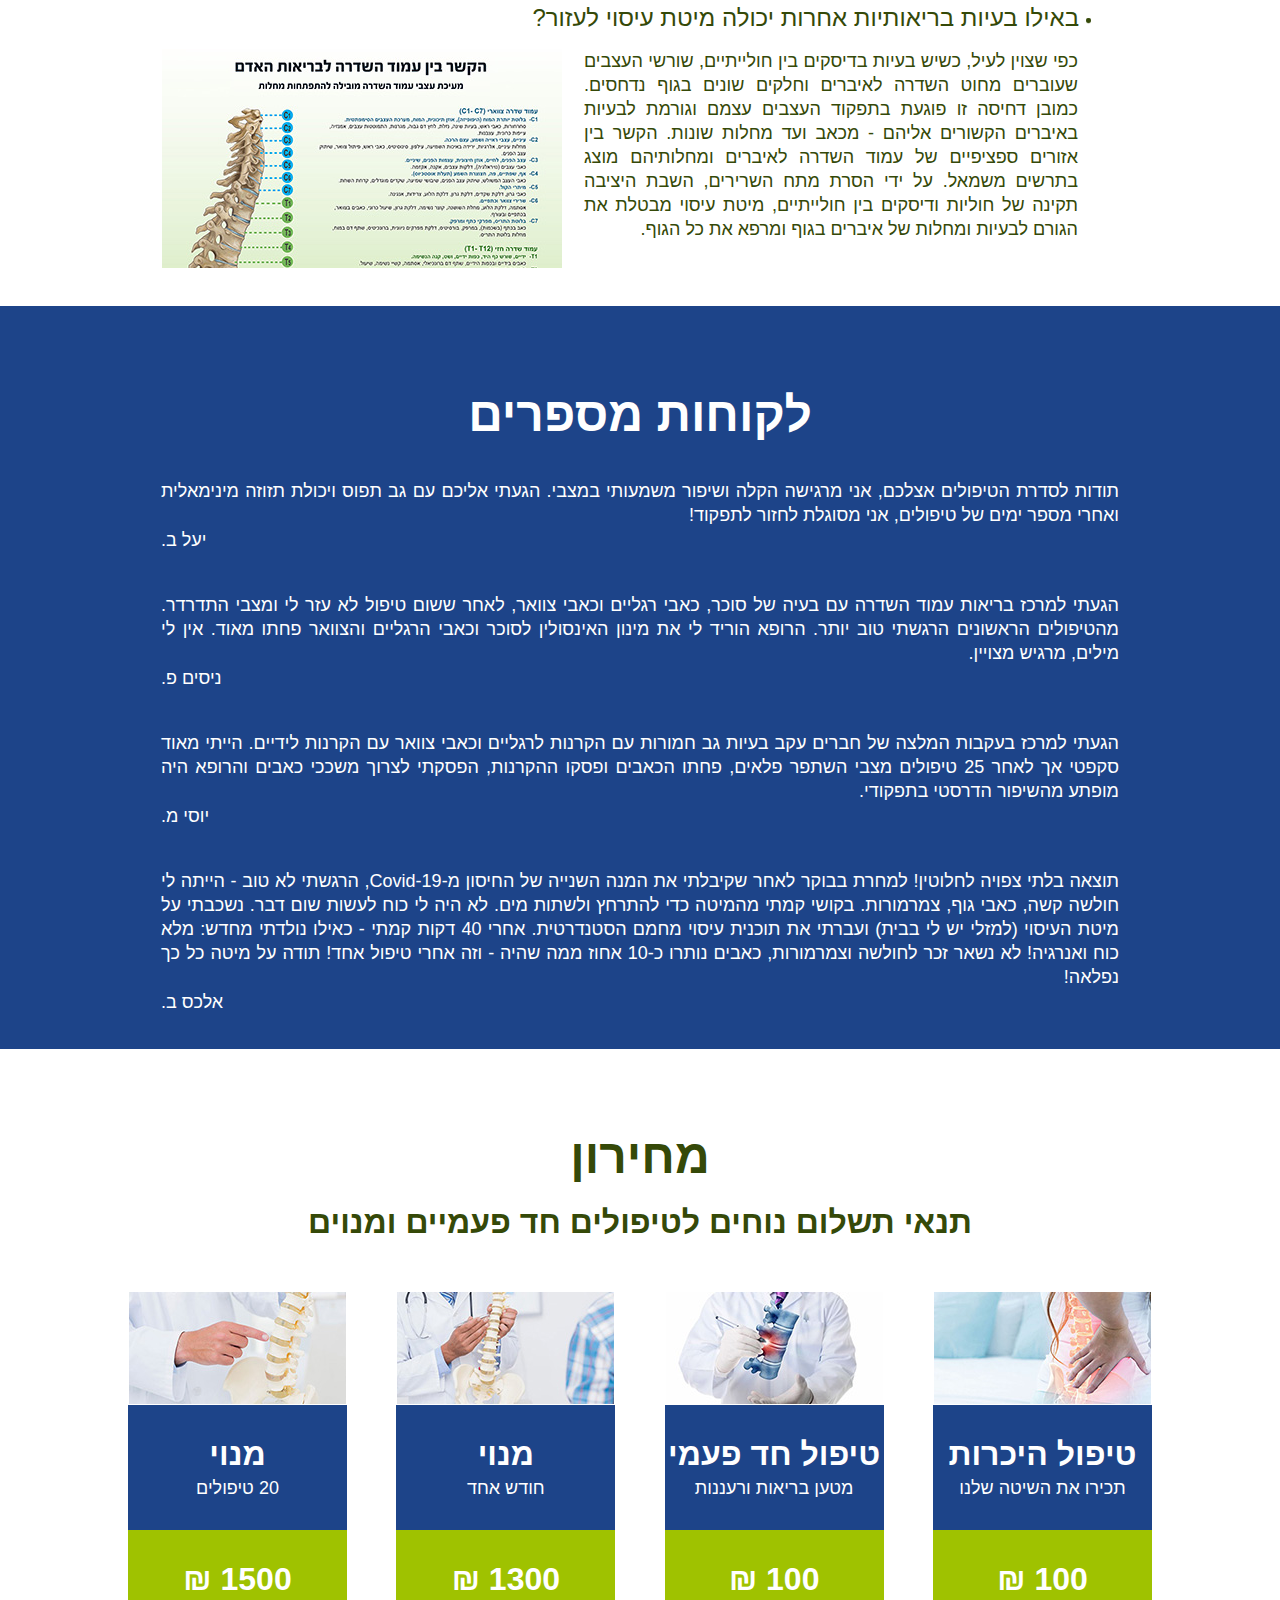
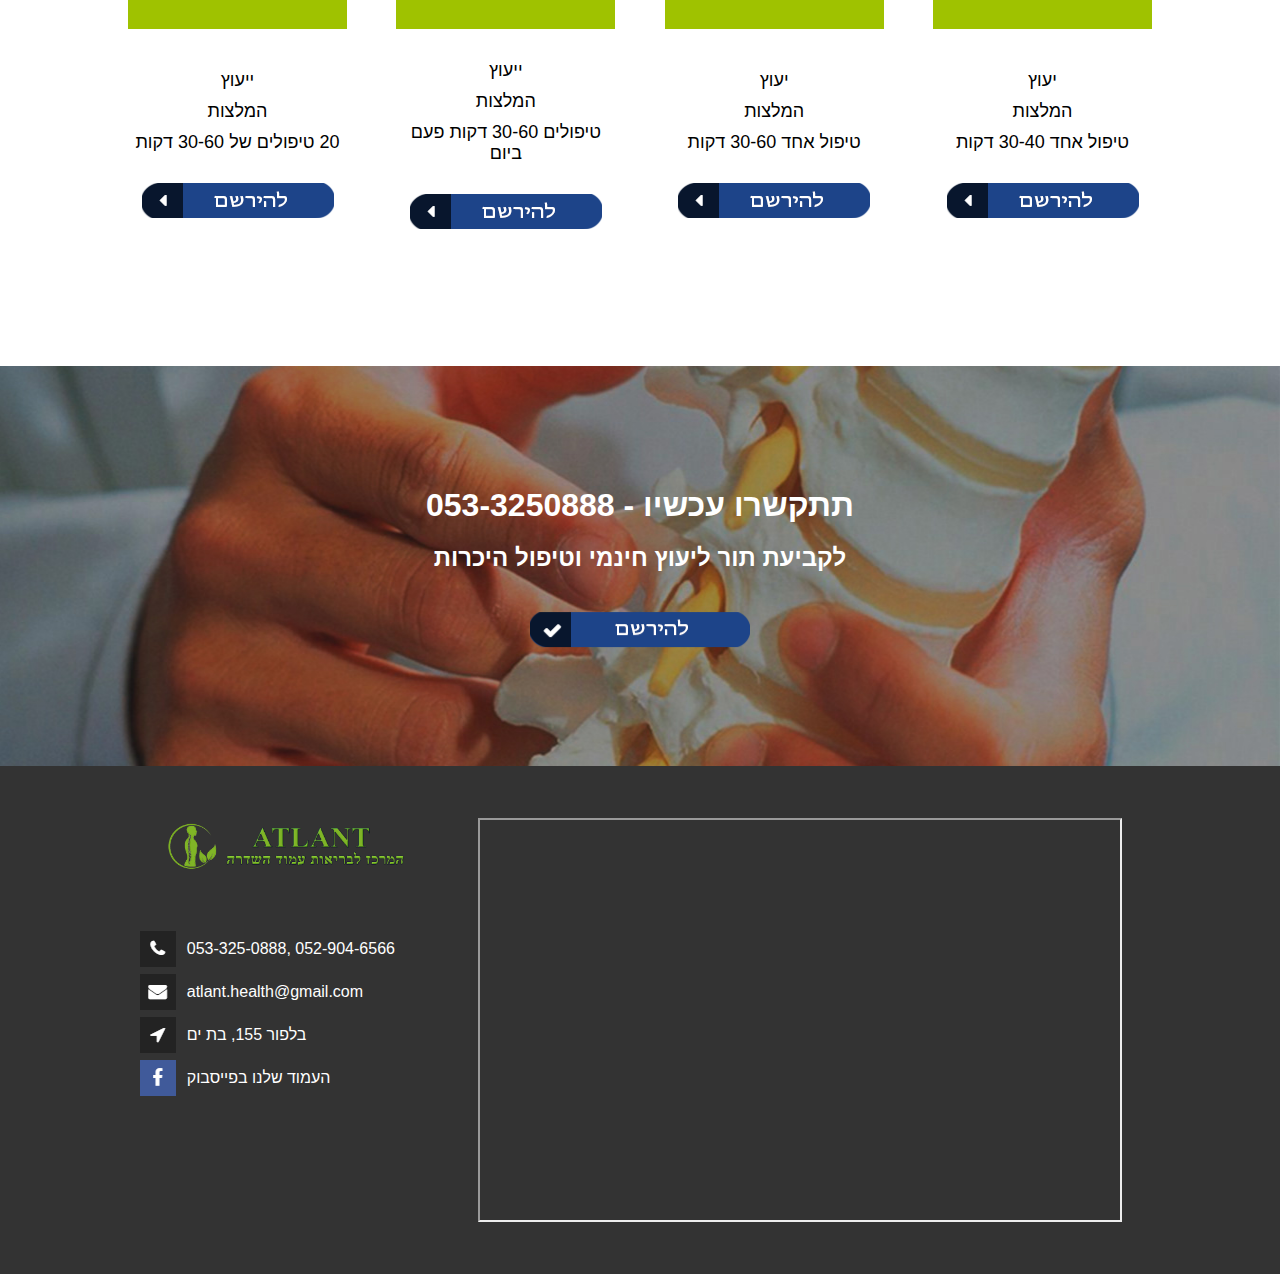
==== commit 025811bf: "update" ====
--- a/index.html
+++ b/index.html
@@ -165,7 +165,7 @@
       <div class="mainbar  color">
         <div class="container">
           <div class="logo">
-            <a href="http://www.atlant-health.co.il/" class="brand"><img src="images/logo_site_green_100h.png"
+            <a href="index.html" class="brand"><img src="images/logo_site_green_100h.png"
                 alt="Atlant Health logo"></a>
           </div>
           <div class="menu_container" id="menu_container_heb"><span class="close_menu">×</span>
--- a/files/style.my_new.css
+++ b/files/style.my_new.css
@@ -45,12 +45,18 @@
 
 	@media only screen and (max-width: 1045px) {
 		#menu-one-pager-menu {
-		font-size: 0.5em;
-		padding: 0;
+		font-size: 0.45em;
+		padding-left: 45em;
+		margin-right: 2em;
 		},
-		.flag {
-		/* display: block !important; */
-		}
+		#menu_container_heb {
+			/* width: 40.75em;
+			margin-right: 2.5em; */
+		},
+		#menu_container_ru {
+			/* width: 100rem; */
+			/* margin-right: 11.5em; */
+		},
 	}
 
 #menu-one-pager-menu {
@@ -74,11 +80,10 @@
 }
 
 .container {
-    /* margin-right: auto;
+    margin-right: auto;
     margin-left: auto;
-    padding-left: 15px;
-    padding-right: 15px; */
-
+    padding-left: 2.5em;
+    /* padding-right: 2em; */
 }
 
 .header {
@@ -176,7 +181,7 @@
 }
 .logo {
 	margin: 15px 0;
-    padding-left: 4.4em;
+    /* padding-left: 1.5em; */
 	display: inline-block;
 }
 .logo a.brand {
@@ -218,12 +223,13 @@
 }
 
 #menu_container_heb {
-	width: 41em
-	/* margin-right: 0em; */
+	width: 40.75em;
 }
 
 #menu_container_ru {
-	width: 44em
+	/* width: 43em; */
+	width: 700px;
+	/* margin-right: 1.5em; */
 }
 
 .menu_container ul.main_menu,
